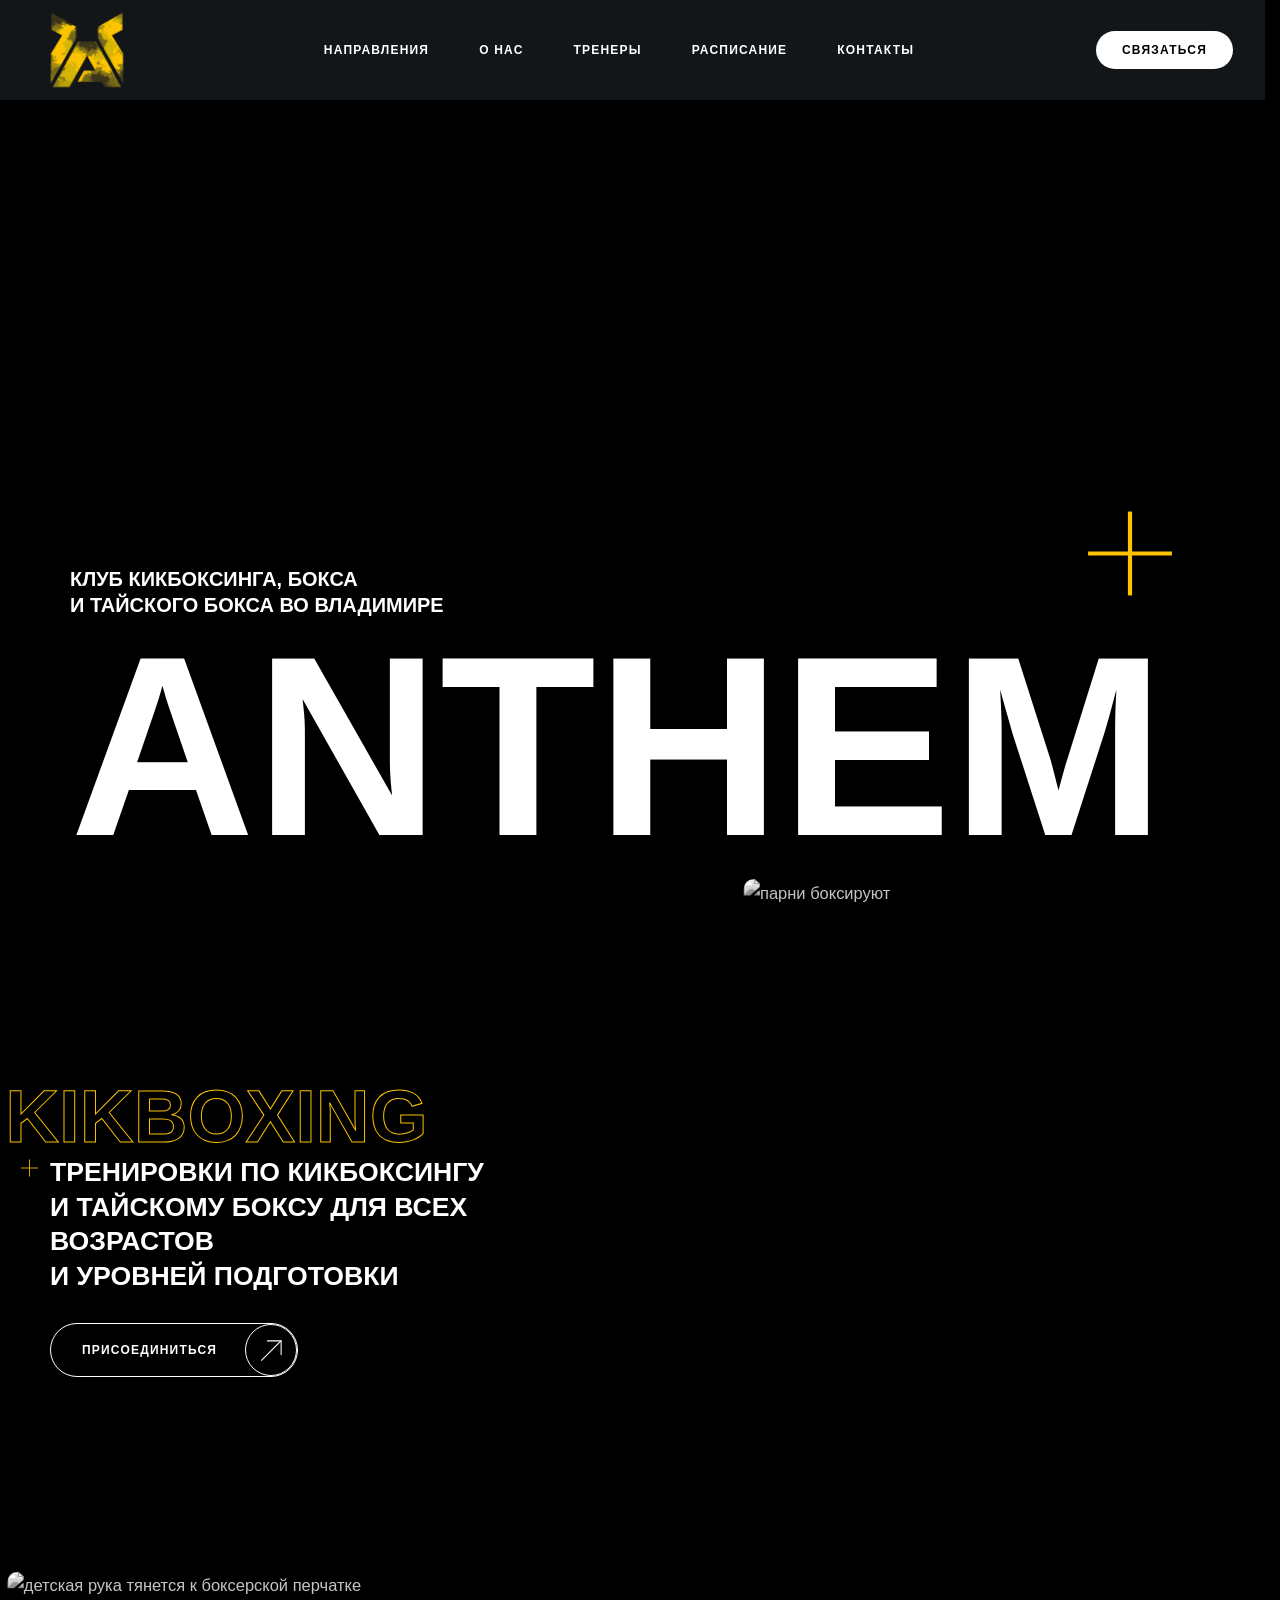
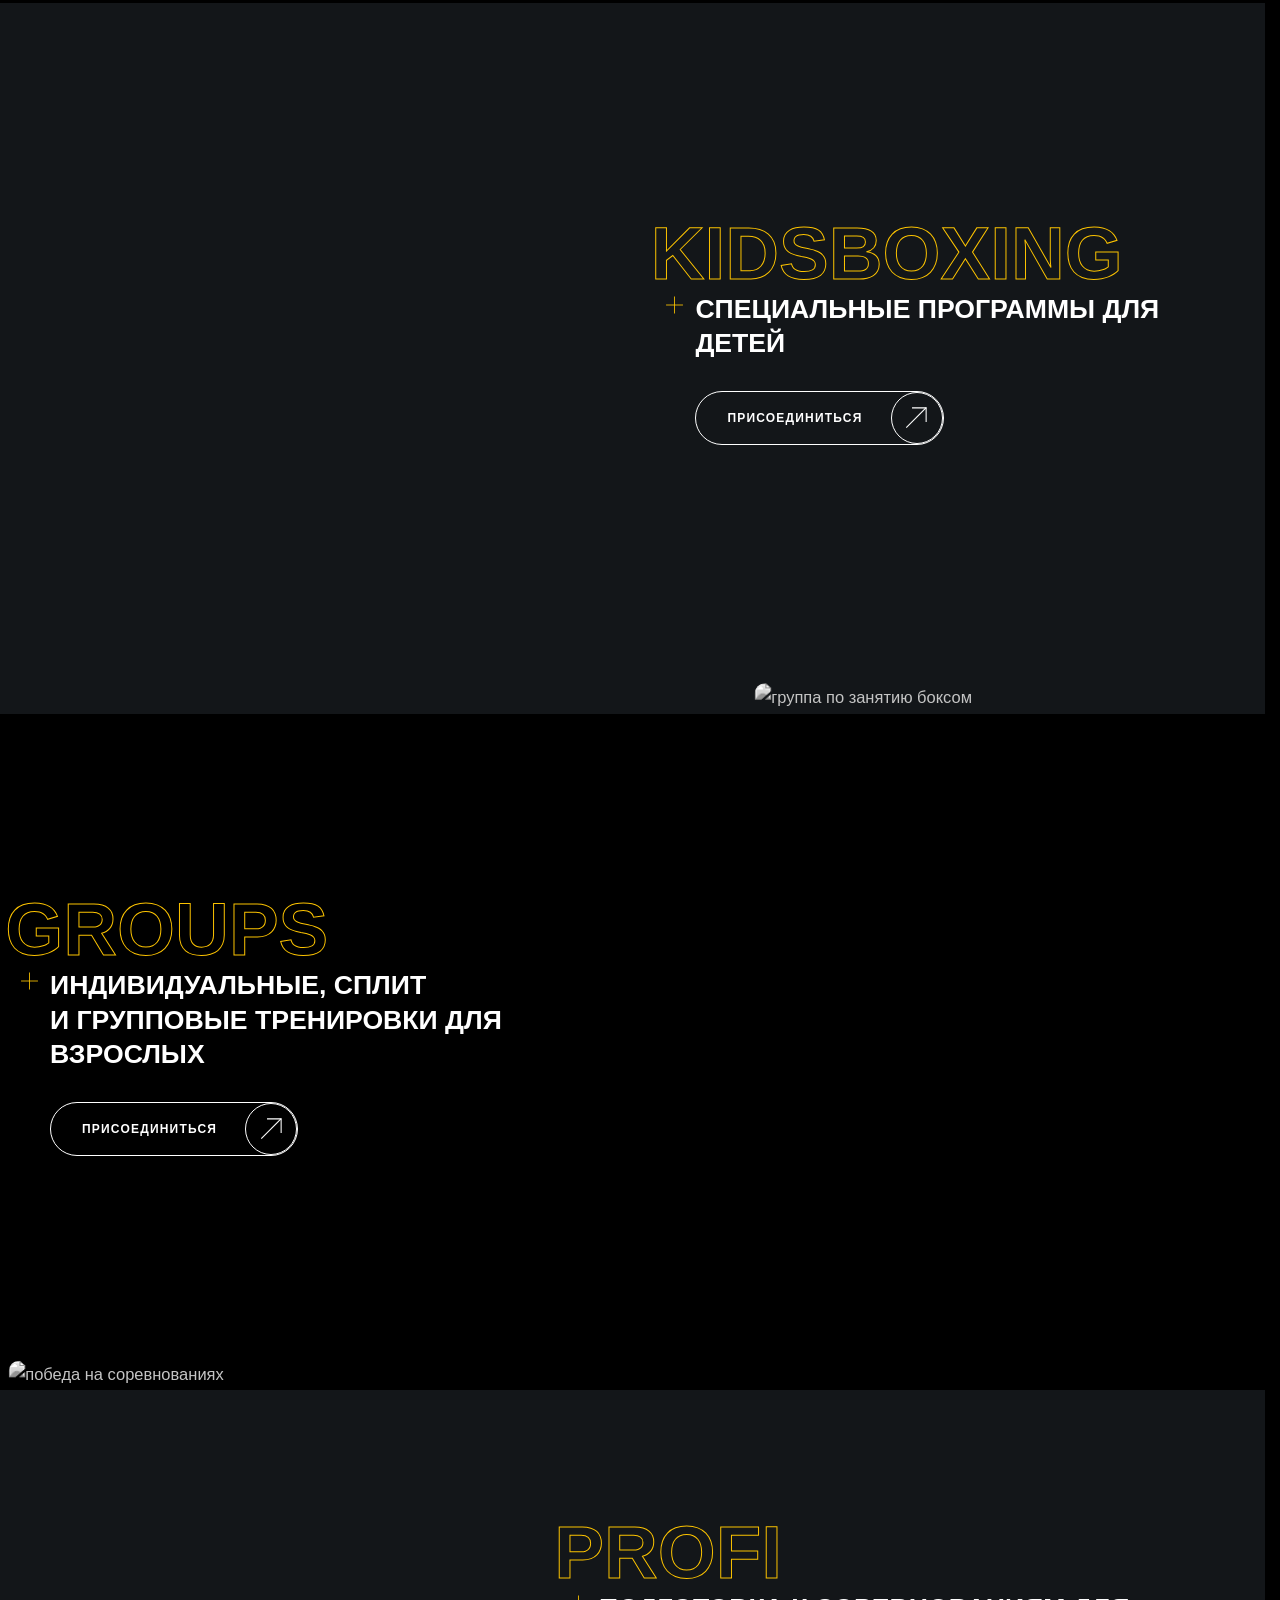
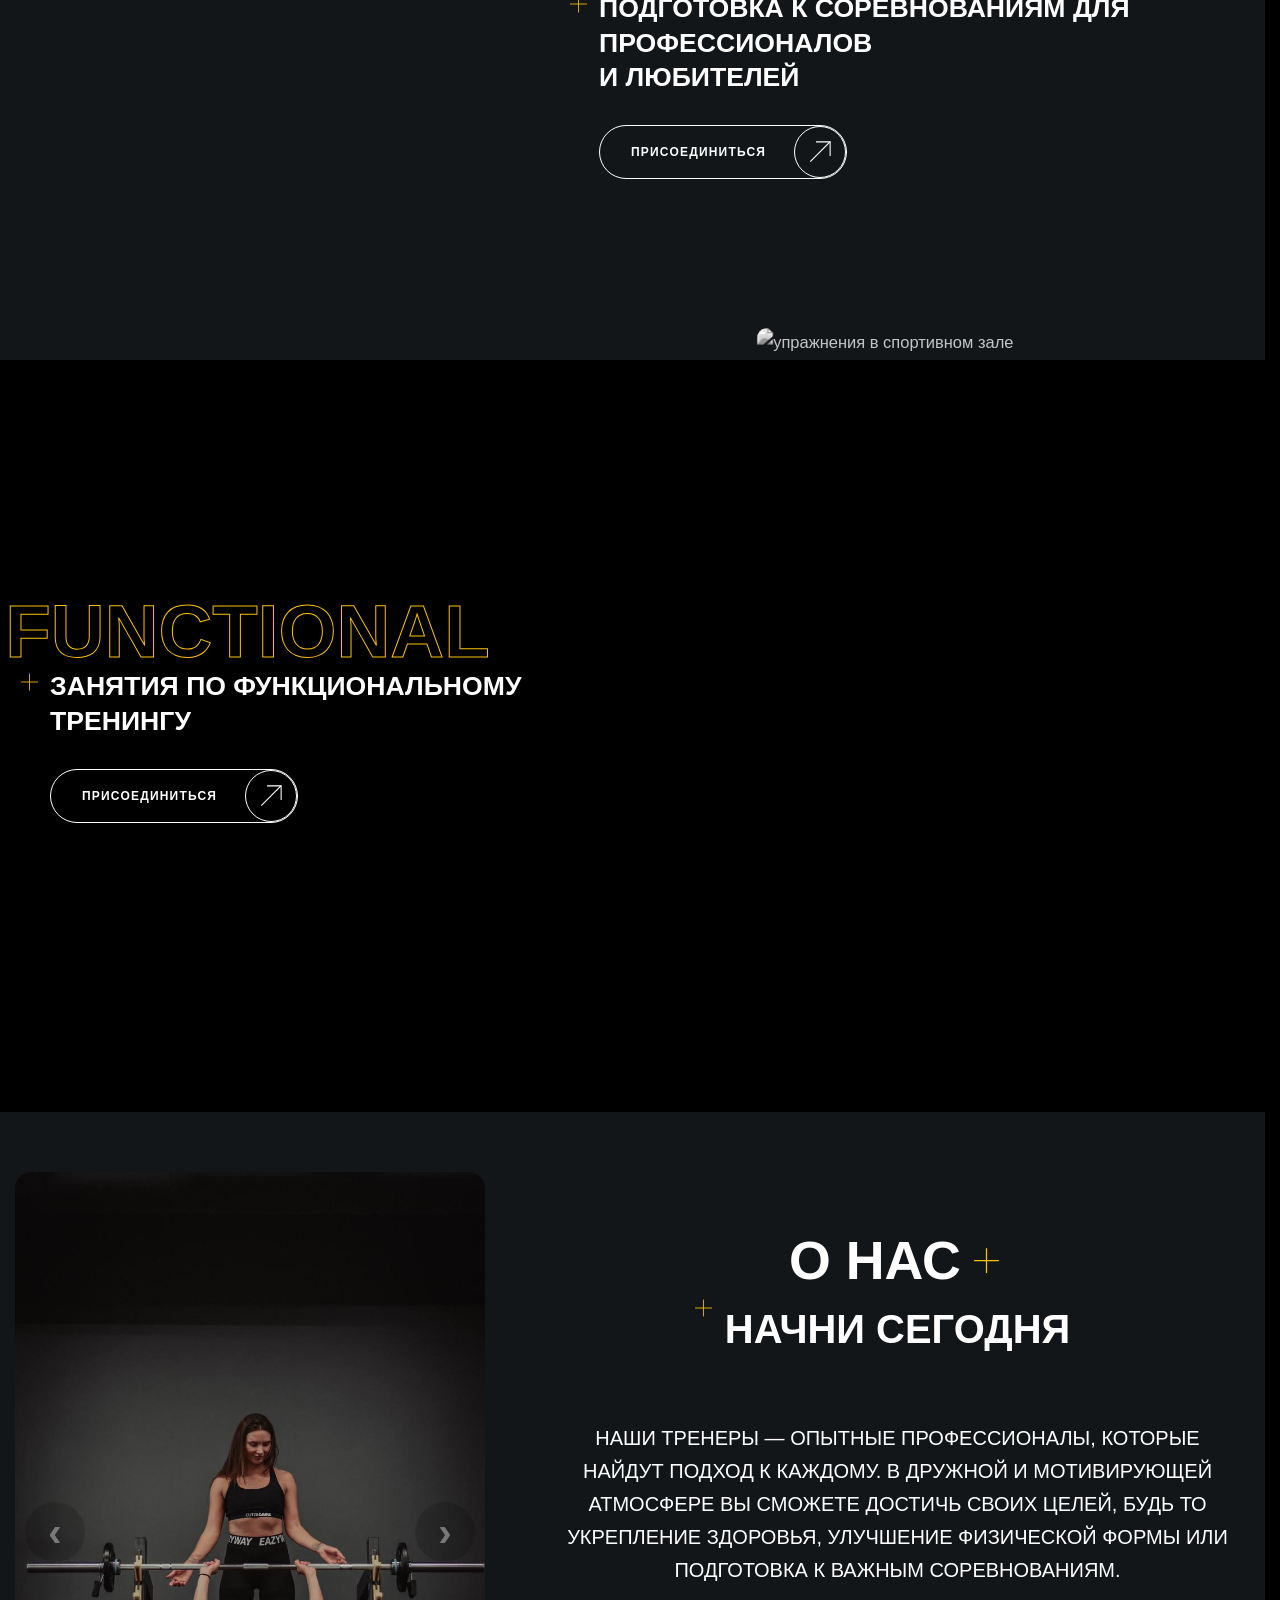
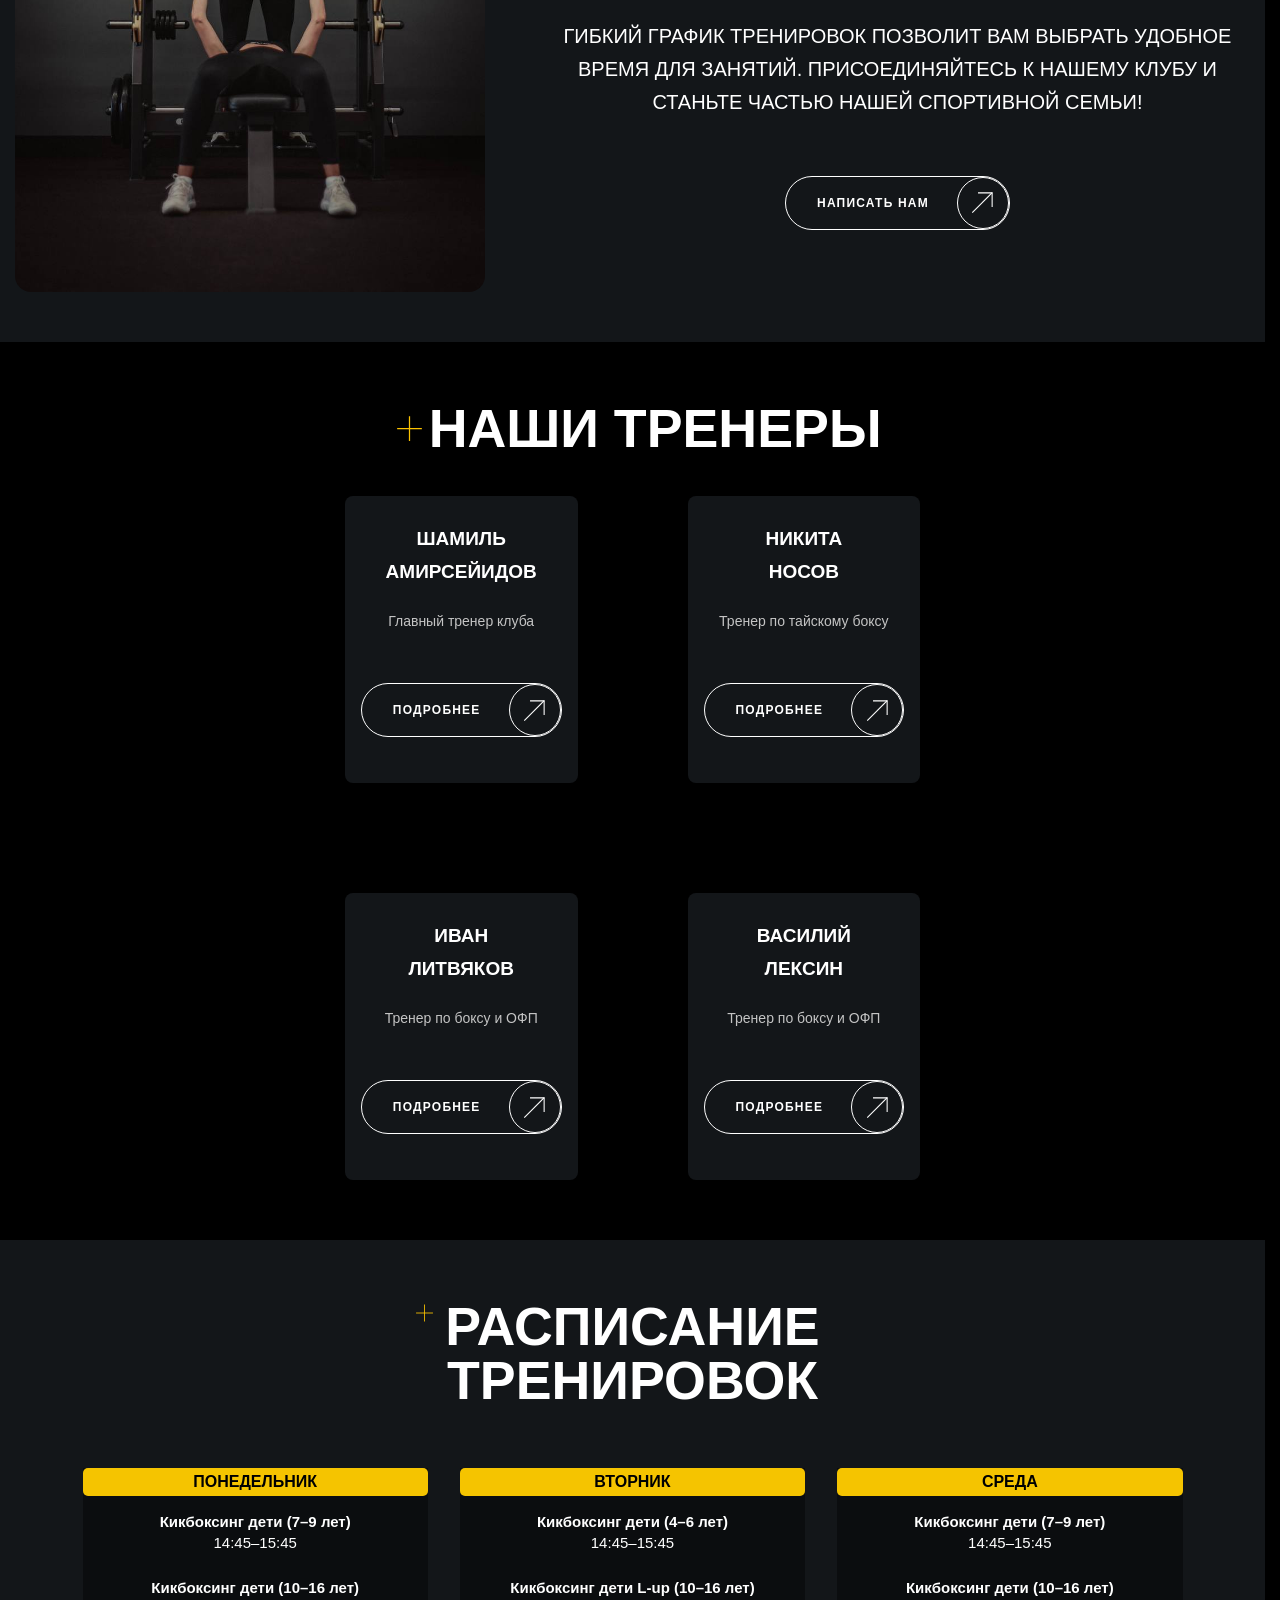
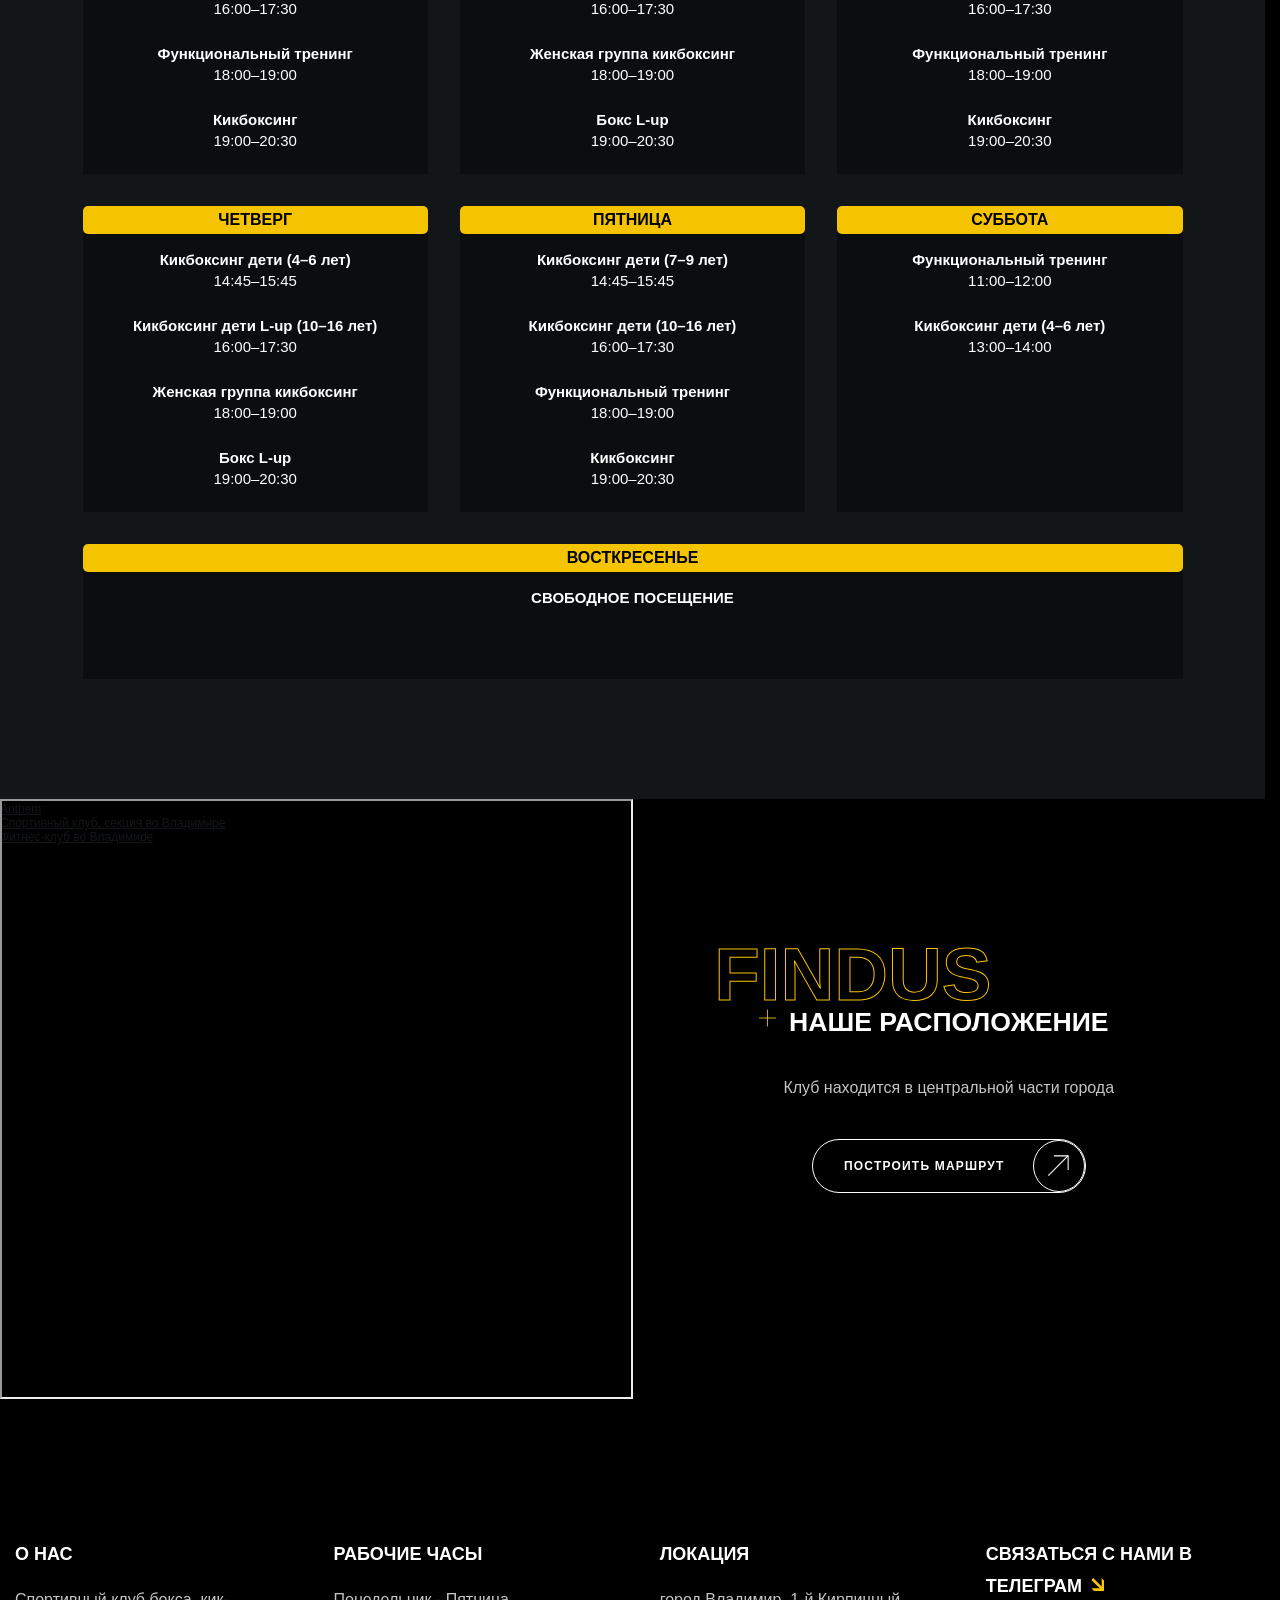
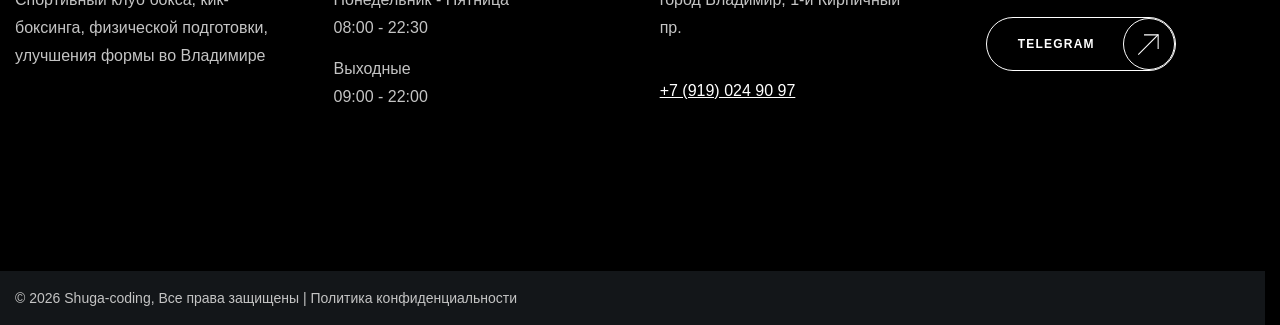
==== index.html @ 98f20e94 "favicon.ico" ====
<!DOCTYPE html>
<html lang="ru">

<head>
  <meta charset="UTF-8">
  <meta name="viewport" content="width=device-width, initial-scale=1.0">
  <title>Anthem-Gym</title>
  <link rel="stylesheet" href="./styles.css">
  

  <link rel="icon" href="./images/favicon/favicon.ico" type="image/x-icon">
  <link rel="apple-touch-icon" type="image/icon" sizes="180x180" href="./images/favicon/apple-touch-icon.png">
  <link rel="icon" type="image/png" sizes="32x32" href="./images/favicon/favicon-32x32.png">
  <link rel="icon" type="image/png" sizes="16x16" href="./images/favicon/favicon-16x16.png">
  <link rel="manifest" href="./images/favicon/site.webmanifest">
  <meta name="description" content="Anthem - клуб кикбоксинга и бокса для детей и взрослых во Владимире. Функциональные тренировки. Профессиональные тренеры, индивидуальный подход.">
  <meta name="keywords" content="бокс, кикбоксинг, тайский бокс, тренировки, Владимир, спорт, единоборства">
  <meta property="og:title" content="Anthem Gym - Клуб единоборств бокса и кикбоксинга во Владимире">
  <meta property="og:description" content="Профессиональные тренировки по боксу и кикбоксингу для взрослых и детей">
  <meta property="og:image" content="./images/og-image.jpg">
  <meta property="og:url" content="https://anthem-gym.ru">
</head>

<body>

<!--прелоадер-->
<div id="preloader">
  <div class="preloader-inner">
    <img src="./images/logo.png" alt="ANTHEM" class="preloader-logo">
  </div>
</div>


<!-- Yandex.Metrika counter -->

<!-- Yandex.Metrika counter -->
<script type="text/javascript">
    (function(m,e,t,r,i,k,a){
        m[i]=m[i]||function(){(m[i].a=m[i].a||[]).push(arguments)};
        m[i].l=1*new Date();
        for (var j = 0; j < document.scripts.length; j++) {if (document.scripts[j].src === r) { return; }}
        k=e.createElement(t),a=e.getElementsByTagName(t)[0],k.async=1,k.src=r,a.parentNode.insertBefore(k,a)
    })(window, document,'script','https://mc.yandex.ru/metrika/tag.js?id=106775723', 'ym');

    ym(106775723, 'init', {ssr:true, webvisor:true, clickmap:true, ecommerce:"dataLayer", referrer: document.referrer, url: location.href, accurateTrackBounce:true, trackLinks:true});
</script>
<noscript><div><img src="https://mc.yandex.ru/watch/106775723" style="position:absolute; left:-9999px;" alt="" /></div></noscript>
<!-- /Yandex.Metrika counter -->

<script type="text/javascript">
    (function(m,e,t,r,i,k,a){
        m[i]=m[i]||function(){(m[i].a=m[i].a||[]).push(arguments)};
        m[i].l=1*new Date();
        for (var j = 0; j < document.scripts.length; j++) {if (document.scripts[j].src === r) { return; }}
        k=e.createElement(t),a=e.getElementsByTagName(t)[0],k.async=1,k.src=r,a.parentNode.insertBefore(k,a)
    })(window, document,'script','https://mc.yandex.ru/metrika/tag.js?id=106714824', 'ym');

    ym(106714824, 'init', {ssr:true, webvisor:true, clickmap:true, ecommerce:"dataLayer", referrer: document.referrer, url: location.href, accurateTrackBounce:true, trackLinks:true});
</script>
<noscript><div><img src="https://mc.yandex.ru/watch/106714824" style="position:absolute; left:-9999px;" alt="" /></div></noscript>
<!-- /Yandex.Metrika counter -->



  <header class="header">
    <a class="header-logo" href="https://anthem-gym.ru">
      <img class="header-logo-image" src="./images/logo.png" alt="Anthem-logo" width="110" height="100" loading="lazy"
        loading="lazy">
    </a>


     <button class="burger" id="burger" aria-label="Меню">
        <span></span>
        <span></span>
        <span></span>
    </button>


    <nav class="header-menu">
      <ul class="header-menu-list">
        <li class="header-menu-item">
          <a class="header-menu-link is-current" href="#direction">Направления</a>
        </li>
        <li class="header-menu-item">
          <a class="header-menu-link" href="#about">О нас</a>
        </li>
        <li class="header-menu-item">
          <a class="header-menu-link" href="#coaches">Тренеры</a>
        </li>
        <li class="header-menu-item">
          <a class="header-menu-link" href="#shedule">Расписание</a>
        </li>
        <li class="header-menu-item">
          <a class="header-menu-link" href="#contacts">Контакты</a>
        </li>
      </ul>

    </nav>
    <div class="header-actions">
      <a href="https://t.me/Anthem_Gym" target="_blank"><button class="header-book-button button" type="button">Связаться</button></a>

    </div>
  </header>
  

  <div class="mobile-menu " id="mobileMenu">
    <div class="mobile-menu-decor"></div>
  <nav class="mobile-nav">
    <a class="header-menu-link" href="#direction">Направления</a>
    <a class="header-menu-link" href="#about">О нас</a>
    <a class="header-menu-link" href="#coaches">Тренеры</a>
    <a class="header-menu-link" href="#shedule">Расписание</a>
    <a class="header-menu-link" href="#contacts">Контакты</a>
  </nav>
</div>

<div class="menu-overlay" id="menuOverlay"></div>


  <main class="content">
    <h1 class="visually-hidden">Anthem клуб кикбоксинга и бокса для детей и взрослых в городе Владимире</h1>
    <section class="banner">
      <video class="banner-video" autoplay muted loop playsinline preload="metadata">
        <source src="./videos/banner-video.MP4" type="video/MP4">
        <source src="./videos/banner-video-webm.webm" type="video/webm">
      </video>
      <h2 class="visually-hidden">Клуб единоборств для взрослых и детей</h2>
      <div class="banner-body">
        <div class="banner-info fade-up">
          Клуб кикбоксинга, бокса <br />
          и тайского бокса во Владимире
        </div>
        <h3 class="banner-title fade-up">ANTHEM</h3>
        <div class="mobile-button-container fade-up">
          <a href="https://t.me/Anthem_Gym" target="_blank"><button class=" cta-border mobile-button">Записаться на
              тренировку</button></a>
        </div>
      </div>
    </section>
    <section class="motivation" id="direction">
      <h2 class="visually-hidden">О нас</h2>
      <ul class="motivation-list">
        <li class="motivation-item fade-up">
          <div class="motivation-card container">
            <div class="motivation-card-body">
              <h3 class="motivation-card-title backdrop-title title-medium" data-title="KIKBOXING">
                Тренировки по кикбоксингу <br />
                и тайскому боксу для всех
                возрастов <br>
                и уровней подготовки
              </h3>
              <a href="https://t.me/Anthem_Gym" target="_blank" class="motivation-card-button button transparent fade-up">
                Присоединиться
              </a>
            </div>
            <img class="motivation-card-image" src="./images/motivation/1.webp" alt="парни боксируют" width="518"
              height="760" loading="lazy">

          </div>
        </li>
        <li class="motivation-item fade-up">
          <div class="motivation-card container">
            <div class="motivation-card-body">
              <h3 class="motivation-card-title backdrop-title title-medium" data-title="KIDSBOXING">Специальные программы для детей</h3>

              <a href="https://t.me/Anthem_Gym" target="_blank" class="motivation-card-button button transparent fade-up">
                Присоединиться
              </a>
            </div>
            <img class="motivation-card-image" src="./images/motivation/2.webp"
              alt="детская рука тянется к боксерской перчатке" width="518" height="760" loading="lazy">

          </div>
        </li>
        <li class="motivation-item fade-up">
          <div class="motivation-card container">
            <div class="motivation-card-body">
              <h3 class="motivation-card-title backdrop-title title-medium" data-title="GROUPS">
                Индивидуальные, СПЛИТ <br />и групповые тренировки для взрослых</h3>

              <a href="https://t.me/Anthem_Gym" target="_blank" class="motivation-card-button button transparent fade-up">
                Присоединиться
              </a>
            </div>
            <img class="motivation-card-image" src="./images/motivation/3.webp" alt="группа по занятию боксом"
              width="518" height="760" loading="lazy">

          </div>
        </li>
        <li class="motivation-item fade-up">
          <div class="motivation-card container">
            <div class="motivation-card-body">
              <h3 class="motivation-card-title backdrop-title title-medium" data-title="PROFI">
                Подготовка к соревнованиям для профессионалов <br>
                 и любителей</h3>

              <a href="https://t.me/Anthem_Gym" target="_blank" class="motivation-card-button button transparent fade-up">
                Присоединиться
              </a>
            </div>
            <img class="motivation-card-image" src="./images/motivation/4.webp" alt="победа на соревнованиях" width="518"
              height="760" loading="lazy">

          </div>
        </li>
        <li class="motivation-item fade-up">
          <div class="motivation-card container">
            <div class="motivation-card-body">
              <h3 class="motivation-card-title backdrop-title title-medium" data-title="FUNCTIONAL">
                Занятия по функциональному тренингу</h3>

              <a href="https://t.me/Anthem_Gym" target="_blank" class="motivation-card-button button transparent fade-up">
                Присоединиться
              </a>
            </div>
            <img class="motivation-card-image1 motivation-card-image" src="./images/motivation/5.webp" alt="упражнения в спортивном зале"
              width="518" height="760" loading="lazy">

          </div>
        </li>

      </ul>
    </section>



    <section class="join-us fade-up" id="about">
  <div class="about-layout container">
     <div class="about-slider">
    <div class="motivation-slider container-wide fade-up">

       <!-- Стрелки внутри слайдера -->
    <button class="slider-prev" aria-label="Предыдущий слайд">‹</button>
    <button class="slider-next" aria-label="Следующий слайд">›</button>

        <img src="./images/family/1.jpg" alt="training people" class="slide active" width="414" height="479">
        <img src="./images/family/4.jpg" alt="training people" class="slide" width="744" height="479">
        <img src="./images/family/3.jpg" alt="training people" class="slide" width="396" height="479">
        <img src="./images/family/5-1.jpg" alt="training people" class="slide" width="414" height="479">
        <img src="./images/family/6.jpg" alt="training people" class="slide" width="414" height="479">
        <img src="./images/family/8.jpg" alt="training people" class="slide" width="414" height="479">
        <img src="./images/family/9.jpg" alt="training people" class="slide" width="414" height="479">
        <img src="./images/family/10.jpg" alt="training people" class="slide" width="414" height="479">
        <img src="./images/family/11.jpg" alt="training people" class="slide" width="414" height="479">

      </div>
  </div>
    <div class="about-content">
      <div class="join-us-form-header">
      <h2 class="join-us-title fade-up">О НАС</h2>
      <h3 class="join-us-form-title backdrop-title centered title-big fade-up">
              Начни сегодня
       </h3>
      <div class="join-us-form-subtitle section-description container fade-up">
              Наши тренеры — опытные профессионалы, которые найдут подход к каждому. В дружной и мотивирующей атмосфере
              вы сможете достичь своих целей, будь то укрепление здоровья, улучшение физической формы или подготовка к
              важным соревнованиям. <br />
              <br>Гибкий график тренировок позволит вам выбрать удобное время для занятий.
              Присоединяйтесь к нашему клубу и станьте частью нашей спортивной семьи!
      </div>
      <a href="https://t.me/Anthem_Gym" target="_blank"><button class="join-us-form-button button transparent fade-up" type="submit">Написать нам</button></a>
      </div>
  </div>

 
</div>

</section>



<section id="coaches" class="coaches-section fade-up">
 <div class="coaches-container container">
    <h2 class="coaches-section-title visible fade-up">Наши тренеры</h2>

    <div class="coaches-slider fade-up">
      
      <div class="coaches-track">

        <div class="coach-card">
          <div class="coach-photo">
            <img src="./images/trainers/trainer1.webp" alt="">
          </div>
          <h3 class="coach-name">Шамиль <br> Амирсейидов</h3>
          <p class="coach-role">Главный тренер клуба</p>
          <button class="coaches-button button transparent"
           data-achievements="Мастер спорта по кикбоксингу (К1) |
           Главный тренер, вдохновитель и мотиватор клуба"
           data-telegram="https://t.me/Anthem_Gym"
          >Подробнее</button>
        </div>

        <div class="coach-card">
          <div class="coach-photo">
            <img src="./images/trainers/trainer4.webp" alt="">
          </div>
          <h3 class="coach-name">Никита <br> Носов</h3>
          <p class="coach-role">Тренер по тайскому боксу</p>
          <button class="coaches-button button transparent"
          data-text="Никита Носов"
          data-achievements="Тренерский стаж с 2021 года |
                            КМС по тайскому боксу |
                            Специальность: учитель физической культуры и тренер |
                            Трехкратный чемпион Владимирской области |
                            Двухкратный победитель первенства Нижегородской области |
                            Призер первенства ЦФО |
                            Призер первенства России по тайскому боксу"
          data-telegram="https://t.me/Anthem_Gym">Подробнее</button>
        </div>

        <div class="coach-card">
          <div class="coach-photo">
            <img src="./images/trainers/trainer2.webp" alt="">
          </div>
          <h3 class="coach-name">Иван <br> Литвяков</h3>
          <p class="coach-role">Тренер по боксу и ОФП</p>
          <button class="coaches-button button transparent"
          data-achievements=
                    "Тренерский стаж с 2023 года | 
                    Получил диплом в области специалиста физической культуры и спорта |
                    Участие мероприятий HEADSHOT FC,КУЛАК,Hardcore FC"
          data-telegram="https://t.me/Anthem_Gym">Подробнее</button>
        </div>

        <div class="coach-card">
          <div class="coach-photo">
            <img src="./images/trainers/trainer3.webp" alt="">
          </div>
          <h3 class="coach-name">Василий <br>Лексин</h3>
          <p class="coach-role">Тренер по боксу и ОФП</p>
          <button class="coaches-button button transparent"
          data-achievements="Тренерский стаж с 2021 |
                            Кмс по боксу |
                            Специальность: тренер преподователь ,курсы в области бокса |
                            Многократный победитель Владимирской области |
                            Победитель и призер ЦФО, Динамо, Локомотив,Профсоюзы |
                            Участник первенства России 2015,2016 |
                            Боец лиги хэдшот"
          data-telegram="https://t.me/Anthem_Gym">Подробнее</button>
        </div>

      </div>
    </div>
  </div>
</section>
<section id="shedule" class="schedule">
  <h2 class="shedule-title backdrop-title title-big">Расписание <br>тренировок</h2>
<div class="schedule__grid">
  <div class="schedule__item fade-up">
    <div class="schedule__day">ПОНЕДЕЛЬНИК</div>
    <div class="schedule__events">
      <p><strong>Кикбоксинг дети (7–9 лет)</strong><br><time datetime="14:45–15:45">14:45–15:45</time></p>
      <p><strong>Кикбоксинг дети (10–16 лет)</strong><br><time datetime="16:00–17:30">16:00–17:30</time></p>
      <p><strong>Функциональный тренинг </strong><br> <time datetime="18:00–19:00"> 18:00–19:00</time></p>
      <p><strong>Кикбоксинг </strong><br><time datetime="19:00-20:30">19:00–20:30</time></p>
    </div>
  </div>

  <div class="schedule__item fade-up">
    <div class="schedule__day">ВТОРНИК</div>
    <div class="schedule__events">
<p><strong>Кикбоксинг дети (4–6 лет)</strong><br><time datetime="14:45–15:45">14:45–15:45</time></p>
      <p><strong>Кикбоксинг дети L-up (10–16 лет)</strong><br><time datetime="16:00–17:30">16:00–17:30</time></p>
      <p><strong>Женская группа кикбоксинг </strong><br> <time datetime="18:00–19:00"> 18:00–19:00</time></p>
      <p><strong>Бокс L-up</strong><br><time datetime="19:00-20:30">19:00–20:30</time></p>
    </div>
  </div>

  <div class="schedule__item fade-up">
    <div class="schedule__day">СРЕДА</div>
    <div class="schedule__events">
    <p><strong>Кикбоксинг дети (7–9 лет)</strong><br><time datetime="14:45–15:45">14:45–15:45</time></p>
      <p><strong>Кикбоксинг дети (10–16 лет)</strong><br><time datetime="16:00–17:30">16:00–17:30</time></p>
      <p><strong>Функциональный тренинг </strong><br><time datetime="18:00–19:00"> 18:00–19:00</time></p>
      <p><strong>Кикбоксинг </strong><br><time datetime="19:00-20:30">19:00–20:30</time></p>
    </div>
  </div>

  <div class="schedule__item fade-up">
    <div class="schedule__day">ЧЕТВЕРГ</div>
    <div class="schedule__events">
      <p><strong>Кикбоксинг дети (4–6 лет)</strong><br><time datetime="14:45–15:45">14:45–15:45</time></p>
      <p><strong>Кикбоксинг дети L-up (10–16 лет)</strong><br><time datetime="16:00–17:30">16:00–17:30</time></p>
      <p><strong>Женская группа кикбоксинг </strong><br> <time datetime="18:00–19:00"> 18:00–19:00</time></p>
      <p><strong>Бокс L-up</strong><br><time datetime="19:00-20:30">19:00–20:30</time></p>
    </div>
  </div>

  <div class="schedule__item fade-up">
    <div class="schedule__day">ПЯТНИЦА</div>
    <div class="schedule__events">
      <p><strong>Кикбоксинг дети (7–9 лет)</strong><br><time datetime="14:45–15:45">14:45–15:45</time></p>
      <p><strong>Кикбоксинг дети (10–16 лет)</strong><br><time datetime="16:00–17:30">16:00–17:30</time></p>
      <p><strong>Функциональный тренинг </strong><br> <time datetime="18:00–19:00"> 18:00–19:00</time></p>
      <p><strong>Кикбоксинг </strong><br><time datetime="19:00-20:30">19:00–20:30</time></p>
    </div>
  </div>

  <div class="schedule__item fade-up">
    <div class="schedule__day">СУББОТА</div>
    <div class="schedule__events">
      <p><strong>Функциональный тренинг </strong><br> <time datetime="11:00–12:00">11:00–12:00</p></time>
      <p><strong>Кикбоксинг дети (4–6 лет)</strong><br><time datetime="13:00-14:00">13:00–14:00</p></time>
    </div>
  </div>

  <div class="schedule__item fade-up schedule__item--sunday">
    <div class="schedule__day">ВОСТКРЕСЕНЬЕ</div>
    <div class="schedule__events">
      <p><strong>СВОБОДНОЕ ПОСЕЩЕНИЕ</strong></p>
    </div>
  </div>

  <!-- остальные дни -->
</div>

</section>

    <section class="location container-wide fade-up" id="contacts">
      <div loading="lazy" class="location-map" style="position:relative;overflow:hidden;"><a
          href="https://yandex.ru/maps/org/anthem/101343757281/?utm_medium=mapframe&utm_source=maps"
          style="color:#131619;font-size:12px;position:absolute;top:0px;">Anthem</a><a
          href="https://yandex.ru/maps/192/vladimir/category/sports_club/184107297/?utm_medium=mapframe&utm_source=maps"
          style="color:#131619;font-size:12px;position:absolute;top:14px;">Спортивный клуб, секция во Владимире</a><a
          href="https://yandex.ru/maps/192/vladimir/category/fitness_club/184107363/?utm_medium=mapframe&utm_source=maps"
          style="color:#131619;font-size:12px;position:absolute;top:28px;">Фитнес-клуб во Владимире</a><iframe
          src="https://yandex.ru/map-widget/v1/?ll=40.380362%2C56.139505&mode=search&oid=101343757281&ol=biz&z=17.53"
          width="960" height="600" frameborder="1" allowfullscreen="true" style="position:relative;"></iframe></div>
      <div class="location-body">
        <h2 class="location-title title-medium backdrop-title centered" data-title="Findus">
          Наше расположение
        </h2>
        <div class="location-description">
          <p>Клуб находится в центральной части города
          </p>
        </div>
        <a href="https://yandex.ru/maps/192/vladimir/?ll=40.381357%2C56.138813&mode=routes&rtext=~56.139580%2C40.380229&rtt=auto&ruri=~ymapsbm1%3A%2F%2Forg%3Foid%3D101343757281&z=16.79"
          target="_blank" class="location-button transparent button">Построить маршрут</a>
      </div>
    </section>
  </main>
  <footer class="footer fade-up">
    <div class="footer-main">
      <div class="footer-main-inner container">

        <div class="footer-body">
          <div class="footer-column fade-up">
            <h2 class="footer-column-title fade-up">О нас</h2>
            <p class="footer-about">
              Спортивный клуб бокса, кик-боксинга, физической подготовки, улучшения формы во Владимире
            </p>
          </div>
          <div class="footer-column fade-up">
            <h2 class="footer-column-title">Рабочие часы</h2>
            <div class="footer-schedule">
              Понедельник - Пятница<br />
              <time datetime="08:00/23:30">08:00 - 22:30</time>
            </div>
            <div class="footer-schedule">
              Выходные <br />
              <time datetime="09:00/22:00">09:00 - 22:00</time>
            </div>
          </div>
          <div class="footer-column fade-up">
            <h2 class="footer-column-title">Локация</h2>
            <address class="footer-address">
              город Владимир, 1-й Кирпичный пр.
            </address>
            <div class="footer-contacts fade-up">
              <ul class="footer-contacts-list">
                <li class="footer-contacts-item">
                  <a class="footer-contacts-link" href="tel:+79190249097">+7 (919) 024 90 97</a>
                </li>
              </ul>
            </div>
          </div>
          <div class="footer-column fade-up">
            <h2 class="footer-column-title has-arrow">Связаться с нами в Телеграм</h2>
            <a href="https://t.me/Anthem_Gym" target="_blank"><button
                class="button transparent fade-up">Telegram</button></a>

          </div>
        </div>
      </div>
    </div>
    <div class="footer-extra">
      <div class="footer-extra-inner container">
        <div class="footer-copyright">
          © <time datetime="2026">2026</time> Shuga-coding, Все права защищены | Политика конфиденциальности
        </div>
      </div>
    </div>
  </footer>

<div class="coach-modal" hidden>
  <div class="coach-modal__overlay2"></div>

  <div class="coach-modal__content">
    <button class="coach-modal__close">×</button>

    <h3 class="coach-modal__title backdrop-title title-big">Спортивные достижения</h3>

    <ul class="coach-modal__list">
      <!-- пункты подставляются из data-атрибута -->
    </ul>

    <a class="coach-modal__button button" target="_blank">
      Написать в Telegram
    </a>
  </div>
</div>

<script>

//===== Прелоадер =====
window.addEventListener("load", () => {
  setTimeout(() => {
    const preloader = document.getElementById("preloader");
    preloader.style.opacity = "0";
    preloader.addEventListener("transitionend", () => {
      preloader.remove();
    });
  }, 800);
});


 // ===== Анимация motivation-card ====
  const cards = document.querySelectorAll('.motivation-card');

const observerr = new IntersectionObserver(
  entries => {
    entries.forEach(entry => {
      if (entry.isIntersecting) {
        entry.target.classList.add('is-active');
      } else {
        entry.target.classList.remove('is-active');
      }
    });
  },
  {
    root: null,
    rootMargin: '-20% 0px -75% 0px',
    threshold: 0
  }
);

cards.forEach(card => observerr.observe(card));


  // ===== Анимация fade-up (появление элементов при скролле) =====
  const items = document.querySelectorAll('.fade-up');
  const observer = new IntersectionObserver(entries => {
    entries.forEach(entry => {
      if (entry.isIntersecting) {
        entry.target.classList.add('visible');
      }
    });
  }, {
    threshold: 0.15 // Элемент появляется когда 15% его видно
  });

  items.forEach(item => observer.observe(item));

//burgerButton
  const burger = document.getElementById('burger');
  const menu = document.getElementById('mobileMenu');
  const overlay = document.getElementById('menuOverlay');

  burger.addEventListener('click', () => {
    burger.classList.toggle('active');
    menu.classList.toggle('active');
    overlay.classList.toggle('active');
    document.body.style.overflow =
      menu.classList.contains('active') ? 'hidden' : '';
  });

  overlay.addEventListener('click', closeMenu);
  menu.querySelectorAll('a').forEach(link =>
    link.addEventListener('click', closeMenu)
  );

  function closeMenu() {
    burger.classList.remove('active');
    menu.classList.remove('active');
    overlay.classList.remove('active');
    document.body.style.overflow = '';
  }

/*==== SLIDER ====*/
/*==== SLIDER ====*/
document.querySelectorAll('.motivation-slider').forEach(slider => {
    const slides = slider.querySelectorAll('.slide');
    let current = 0;
    let startX = 0;
    let interval;
    
    // Находим кнопки стрелок
    const sliderContainer = slider.closest('.about-slider');
    const prevBtn = sliderContainer?.querySelector('.slider-prev');
    const nextBtn = sliderContainer?.querySelector('.slider-next');

    // Функция для показа слайда с анимацией
    function showSlide(index, direction = 'next') {
        // Убираем активный класс с текущего слайда
        slides[current].classList.remove('active');
        slides[current].classList.remove('slide-in-left');
        slides[current].classList.remove('slide-in-right');
        
        // Определяем новый индекс с бесконечной прокруткой
        let newIndex = index;
        if (newIndex < 0) {
            newIndex = slides.length - 1; // если ушли в минус, идем к последнему слайду
        } else if (newIndex >= slides.length) {
            newIndex = 0; // если превысили количество слайдов, идем к первому
        }
        
        // Применяем анимацию в зависимости от направления
        if (direction === 'prev') {
            slides[newIndex].classList.add('slide-in-left');
        } else {
            slides[newIndex].classList.add('slide-in-right');
        }
        
        // Устанавливаем новый слайд как активный
        current = newIndex;
        slides[current].classList.add('active');
    }

    // Функции для навигации
    function nextSlide() {
        showSlide(current + 1, 'next');
    }

    function prevSlide() {
        showSlide(current - 1, 'prev');
    }
    
    // ===== ОБРАБОТКА СТРЕЛОК =====
    if (prevBtn) {
      prevBtn.addEventListener('click', (e) => {
        e.stopPropagation();
        stopAutoPlay();
        prevSlide();
        startAutoPlay();
      });
    }
    
    if (nextBtn) {
      nextBtn.addEventListener('click', (e) => {
        e.stopPropagation();
        stopAutoPlay();
        nextSlide();
        startAutoPlay();
      });
    }

    // ===== AUTOPLAY =====
    function startAutoPlay() {
        // Очищаем предыдущий интервал, если он был
        if (interval) clearInterval(interval);
        interval = setInterval(nextSlide, 3000);
    }

    function stopAutoPlay() {
        clearInterval(interval);
    }

    startAutoPlay();

    // ===== SWIPE =====
    slider.addEventListener('touchstart', e => {
      stopAutoPlay();
      startX = e.touches[0].clientX;
    });

    slider.addEventListener('touchend', e => {
      const endX = e.changedTouches[0].clientX;
      const diff = startX - endX;

      if (diff > 50) {
          // Свайп влево = следующий слайд
          nextSlide();
      } else if (diff < -50) {
          // Свайп вправо = предыдущий слайд
          prevSlide();
      }

      startAutoPlay();
    });
    
    // ===== PAUSE ON HOVER ===== (опционально)
    slider.addEventListener('mouseenter', stopAutoPlay);
    slider.addEventListener('mouseleave', startAutoPlay);
    
    // Стрелки тоже можно добавить в паузу при наведении
    if (prevBtn && nextBtn) {
        prevBtn.addEventListener('mouseenter', stopAutoPlay);
        nextBtn.addEventListener('mouseenter', stopAutoPlay);
        prevBtn.addEventListener('mouseleave', startAutoPlay);
        nextBtn.addEventListener('mouseleave', startAutoPlay);
    }

    // ===== OPEN FULLSCREEN =====
    slides.forEach(slide => {
      slide.addEventListener('click', () => {
        // Используем существующую функцию openLightbox или создаем новую
        if (typeof openLightbox === 'function') {
            openLightbox(slide.src);
        } else {
            // Fallback если функция не определена
            lightboxImage.src = slide.src;
            lightbox.classList.add('active');
            document.body.style.overflow = 'hidden';
        }
      });
    });
    
    // ===== KEYBOARD NAVIGATION ===== (опционально, улучшает доступность)
    document.addEventListener('keydown', (e) => {
        // Проверяем, находится ли слайдер в фокусе или виден
        const isSliderVisible = slider.getBoundingClientRect().top < window.innerHeight && 
                               slider.getBoundingClientRect().bottom > 0;
        
        if (isSliderVisible) {
            if (e.key === 'ArrowLeft') {
                e.preventDefault();
                prevSlide();
            } else if (e.key === 'ArrowRight') {
                e.preventDefault();
                nextSlide();
            }
        }
    });
    
    // ===== CLEANUP =====
    // Функция для очистки при удалении слайдера со страницы
    function cleanup() {
        stopAutoPlay();
        if (prevBtn) {
            prevBtn.removeEventListener('click', prevSlide);
            prevBtn.removeEventListener('mouseenter', stopAutoPlay);
            prevBtn.removeEventListener('mouseleave', startAutoPlay);
        }
        if (nextBtn) {
            nextBtn.removeEventListener('click', nextSlide);
            nextBtn.removeEventListener('mouseenter', stopAutoPlay);
            nextBtn.removeEventListener('mouseleave', startAutoPlay);
        }
        slider.removeEventListener('touchstart', handleTouchStart);
        slider.removeEventListener('touchend', handleTouchEnd);
        slider.removeEventListener('mouseenter', stopAutoPlay);
        slider.removeEventListener('mouseleave', startAutoPlay);
    }
    
    // Сохраняем ссылки на обработчики для возможности очистки
    const handleTouchStart = (e) => {
        stopAutoPlay();
        startX = e.touches[0].clientX;
    };
    
    const handleTouchEnd = (e) => {
        const endX = e.changedTouches[0].clientX;
        const diff = startX - endX;

        if (diff > 50) nextSlide();
        if (diff < -50) prevSlide();

        startAutoPlay();
    };
    
    // Добавляем слушатели с сохраненными ссылками
    slider.addEventListener('touchstart', handleTouchStart);
    slider.addEventListener('touchend', handleTouchEnd);
});

// ===== LIGHTBOX ===== (оставляем существующий код, но добавляем проверку)
document.addEventListener('DOMContentLoaded', () => {
  const lightbox = document.getElementById('lightbox');
  const lightboxImage = document.getElementById('lightboxImage');
  
  // Проверяем, существует ли lightbox
  if (!lightbox || !lightboxImage) return;

  // Функция для открытия лайтбокса (если используется в слайдере)
  window.openLightbox = function(src) {
    lightboxImage.src = src;
    lightbox.classList.add('active');
    document.body.style.overflow = 'hidden';
  };

  // Закрытие лайтбокса
  lightbox.addEventListener('click', () => {
    lightbox.classList.remove('active');
    document.body.style.overflow = '';
  });
  
  // Закрытие лайтбокса по клавише Esc
  document.addEventListener('keydown', (e) => {
    if (e.key === 'Escape' && lightbox.classList.contains('active')) {
      lightbox.classList.remove('active');
      document.body.style.overflow = '';
    }
  });
});

  // ===== LIGHTBOX =====
  document.addEventListener('DOMContentLoaded', () => {

  const lightbox = document.getElementById('lightbox');
  const lightboxImage = document.getElementById('lightboxImage');

  document.querySelectorAll('.motivation-slider').forEach(slider => {
    const slides = slider.querySelectorAll('.slide');
    let current = 0;
    let startX = 0;
    let interval;

    if (!slides.length) return;

    function showSlide(index) {
      slides[current].classList.remove('active');
      current = (index + slides.length) % slides.length;
      slides[current].classList.add('active');
    }

    function next() { showSlide(current + 1); }
    function prev() { showSlide(current - 1); }

    // autoplay
    function startAuto() {
      interval = setInterval(next, 3000);
    }

    function stopAuto() {
      clearInterval(interval);
    }

    startAuto();

    // swipe
    slider.addEventListener('touchstart', e => {
      startX = e.touches[0].clientX;
      stopAuto();
    });

    slider.addEventListener('touchend', e => {
      const diff = startX - e.changedTouches[0].clientX;
      if (diff > 50) next();
      if (diff < -50) prev();
      startAuto();
    });

    // fullscreen
    slides.forEach(slide => {
      slide.addEventListener('click', () => {
        lightboxImage.src = slide.src;
        lightbox.classList.add('active');
        document.body.style.overflow = 'hidden';
      });
    });
  });

  // close lightbox
  lightbox.addEventListener('click', () => {
    lightbox.classList.remove('active');
    document.body.style.overflow = '';
  });

});


// скрипт для картоек тренеров
const slider = document.querySelector('.coaches-slider');

window.addEventListener('orientationchange', () => {
  slider.scrollLeft = slider.scrollLeft;
});


//скрипт для кнопки подробнее в тренерах

document.addEventListener('pointerdown', () => {

  const modal = document.querySelector('.coach-modal');
  const list = modal.querySelector('.coach-modal__list');
  const tgBtn = modal.querySelector('.coach-modal__button');
  const overlay = modal.querySelector('.coach-modal__overlay2');
  const closeBtn = modal.querySelector('.coach-modal__close');

  document.addEventListener('click', e => {
    const btn = e.target.closest('.coaches-button');
    if (!btn) return;

    // очищаем список
    list.innerHTML = '';

    // создаём пункты
    const achievements = btn.dataset.achievements
      .split('|')
      .map(item => item.trim());

    achievements.forEach(text => {
      const li = document.createElement('li');
      li.textContent = text;
      list.appendChild(li);
    });

    // telegram
    tgBtn.href = btn.dataset.telegram;

    modal.hidden = false;
    document.body.style.overflow = 'hidden';
  });

  function closeModal() {
    modal.hidden = true;
    document.body.style.overflow = '';
  }

  overlay.addEventListener('click', closeModal);
  closeBtn.addEventListener('click', closeModal);

});
//прогрессбар
const progressBar = document.createElement('div');
progressBar.className = 'progress-bar';
document.body.appendChild(progressBar);

window.addEventListener('scroll', () => {
  const winScroll = document.body.scrollTop || document.documentElement.scrollTop;
  const height = document.documentElement.scrollHeight - document.documentElement.clientHeight;
  const scrolled = (winScroll / height) * 100;
  progressBar.style.width = scrolled + '%';
});
</script>

<div class="lightbox" id="lightbox">
  <img id="lightboxImage" src="" alt="">
</div>



</body>

</html>
---- styles.css ----
@font-face {
    font-family: 'Manrope';
    src: url('./fonts/Manrope-Light.woff2') format('woff2');
    font-weight: 300;
    font-style: normal;
    font-display: swap;
}
@font-face {
    font-family: 'Manrope';
    src: url('./fonts/Manrope-Bold.woff2') format('woff2');
    font-weight: 700;
    font-style: normal;
    font-display: swap;
}
@font-face {
    font-family: 'Oswald';
    src: url('./fonts/Oswald-Bold.woff2') format('woff2');
    font-weight: 300;
    font-style: normal;
    font-display: swap;
}
/**
  Нормализация блочной модели
 */
*,
::before,
::after {
  box-sizing: border-box;
}

/**
  Убираем внутренние отступы слева тегам списков,
  у которых есть атрибут class
 */
:where(ul, ol):where([class]) {
  padding-left: 0;
}

/**
  Убираем внешние отступы body и двум другим тегам,
  у которых есть атрибут class
 */
body,
:where(blockquote, figure, fieldset):where([class]) {
  margin: 0;
}

/**
  Убираем внешние отступы вертикали нужным тегам,
  у которых есть атрибут class
 */
:where(
  h1,
  h2,
  h3,
  h4,
  h5,
  h6,
  p,
  ul,
  ol,
  dl
):where([class]) {
  margin-block: 0;
}

:where(dd[class]) {
  margin-left: 0;
}

:where(fieldset[class]) {
  padding: 0;
  border: none;
}

/**
  Убираем стандартный маркер маркированному списку,
  у которого есть атрибут class
 */
:where(ul[class]) {
  list-style: none;
}

:where(address[class]) {
  font-style: normal;
}

/**
  Обнуляем вертикальные внешние отступы параграфа,
  объявляем локальную переменную для внешнего отступа вниз,
  чтобы избежать взаимодействие с более сложным селектором
 */
p {
  --paragraphMarginBottom: 24px;

  margin-block: 0;
}

/**
  Внешний отступ вниз для параграфа без атрибута class,
  который расположен не последним среди своих соседних элементов
 */
p:where(:not([class]):not(:last-child)) {
  margin-bottom: var(--paragraphMarginBottom);
}


/**
  Упрощаем работу с изображениями и видео
 */
img,
video {
  display: block;
  max-width: 100%;
}

/**
  Наследуем свойства шрифт для полей ввода
 */
input,
textarea,
select,
button {
  font: inherit;
}

html {
  /**
    Пригодится в большинстве ситуаций
    (когда, например, нужно будет "прижать" футер к низу сайта)
   */
  height: 100%;
  /**
    Убираем скачок интерфейса по горизонтали
    при появлении / исчезновении скроллбара
   */
  scrollbar-gutter: stable;
  /**
    Плавный скролл
   */
  scroll-behavior: smooth;
}

body {
  /**
    Пригодится в большинстве ситуаций
    (когда, например, нужно будет "прижать" футер к низу сайта)
   */
  min-height: 100%;
  /**
    Унифицированный интерлиньяж
   */
  line-height: 1.5;
}

/**
  Нормализация высоты элемента ссылки при его инспектировании в DevTools
 */
a:where([class]):not(.footer-logo) {
  display: inline-flex;
}

/**
  Курсор-рука при наведении на элемент
 */
button,
label {
  cursor: pointer;
}

/**
  Убирает серую подсветку при тапе на мобильных устройствах (iOS/Android)
 */
a,
button {
  -webkit-tap-highlight-color: transparent;
}

/**
  Приводим к единому цвету svg-элементы
  (за исключением тех, у которых уже указан
  атрибут fill со значением 'none' или начинается с 'url')
 */
:where([fill]:not(
  [fill="none"],
  [fill^="url"]
)) {
  fill: currentColor;
}

/**
  Приводим к единому цвету svg-элементы
  (за исключением тех, у которых уже указан
  атрибут stroke со значением 'none')
 */
:where([stroke]:not(
  [stroke="none"],
  [stroke^="url"]
)) {
  stroke: currentColor;
}


/**

/**
  Приведение рамок таблиц в классический 'collapse' вид
 */
:where(table) {
  border-collapse: collapse;
  border-color: currentColor;
}

/**
  Удаляем все анимации и переходы для людей,
  которые предпочитают их не использовать
 */
@media (prefers-reduced-motion: reduce) {
  *,
  ::before,
  ::after {
    animation-duration: 0.01ms !important;
    animation-iteration-count: 1 !important;
    transition-duration: 0.01ms !important;
    scroll-behavior: auto !important;
  }
}
:root{
    --color-dark-alternate: #131619;
    --color-dark: #000000;
    --color-white: #FFFFFF;
    --color-dark-gray: #404040;
    --color-lite-gray:#C4C4C4;
    --color-yelow-anthem: #fcc300;
    
    
    --border-radius: 30px;
    --border: 1px solid var(--color-white);

    --font-family-base: 'Heebo', sans-serif;
    --font-family-accent: 'Yantramanav', sans-serif;
    
    --input-height: 54px;

    --container-width: 1300px;
    --container-padding-x: 15px;

    --transition-duration: 0.2s;
    --header-height: 90px;
}


body{
    background-color: var(--color-dark);
    font-size: 16px;
    line-height: 1.75;
    color: var(--color-lite-gray);
    font-family: var(--font-family-base);
}
a, button, input, textarea, svg * {
  transition: color var(--transition-duration);
  background-color: var(--transition-duration);
  border-color: var(--transition-duration);
}

svg *[fill]{ fill:currentColor}
svg *[stroke]{ stroke:currentColor}
svg *{
  transition-property: fill, stroke;
}

a {
  color: var(--color-white) ;
}
p{
  margin-block: 0;

}
p:not([class]):not(:last-child){
  margin-bottom: 24px;
}
a:hover{
  color: var(--color-yelow-anthem);
}

.container{
    max-width: calc(var(--container-width) + var(--container-padding-x) * 2);
    margin-inline: auto;
    padding-inline: var(--container-padding-x);
}

.container-wide{
  max-width: 1920px;
  margin-inline: auto;
}
.visually-hidden {
  position: absolute !important;
  width: 1px !important;
  height: 1px !important;
  margin: -1px !important;
  border: 0 !important;
  padding: 0 !important;
  white-space: nowrap !important;
  clip-path: inset(100%) !important;
  clip: rect(0 0 0 0) !important;
  overflow: hidden !important;
}

.title-medium{
  font-size: clamp(13px, 2.08vw, 40px);
  line-height: 1.3;
  color: var(--color-white);

}

.section-description{
  margin-top: 50px;
  font-size: 20px;
  line-height: 1.65;
  text-transform: uppercase;
  color: var(--color-white);
  text-align: center;
}

.backdrop-title{
  position: relative;
  z-index: 2;
}
.backdrop-title.centered::after {
  top: -0.9em;
  left: 20%;
  translate: -50% 0;

}
.backdrop-title::before {
  content: '';
  display: block;
  position: absolute;
  right: calc(100% + 8px);
  width: 26px;
  aspect-ratio: 1;
  background: url(./icons/yellow-plus.svg) center/contain no-repeat;

}

.backdrop-title::after{
  content: attr(data-title);
  font-family: var(--font-family-accent);
  position: absolute;
  z-index: -1;
  top: -1em;
  left: -0.6em;
  line-height: 1;
  font-size: 2.8em;
  color: transparent;
  -webkit-text-stroke: 1px var(--color-yelow-anthem);
  text-stroke: 1px var(--color-yelow-anthem);
  


}

h1,h2,h3,h4,h5,h6{
    font-weight: 700;
    text-transform: uppercase;
    color: var(--color-white);
}
.button{
  display: inline-flex;
  align-items: center;
  height: 38px;
  align-items: center;
  padding-inline: 26px;
  font-size: 12px;
  font-weight: 700;
  line-height: 2;
  letter-spacing: 1.2px;
  text-transform: uppercase;
  background-color: var(--color-white);
  border: none;
  border-radius: var(--border-radius);
  white-space: nowrap;
  text-decoration: none;

}

.button.transparent{
  position: relative;
  height: var(--input-height);
  padding-left: 31px;
  padding-right: 80px;
  color: var(--color-white);
  background-color: transparent;
  border: var(--border);
  


}

.button.transparent::after{
  content: '';
  position: absolute;
  right: 0;
  display: block;
  height: 100%;
  aspect-ratio: 1;
  background: url(./icons/arrow-top-right.svg) center/70% no-repeat;
  border: var(--border);
  border-radius: 50%;


}
.button.transparent:hover::after{ 
  content: '';
  position: absolute;
  right: 0;
  display: block;
  height: 100%;
  aspect-ratio: 1;
  background: url(./icons/black\ arrow.svg) center/70% no-repeat;
  border: 1px solid black;
  border-radius: 50%;
  transition-duration: 0.2s;

}

.button.transparent:hover{
  color: var(--color-dark);
  background-color: var(--color-yelow-anthem);
  border-color: var(--color-dark-alternate);
  transition-duration: 0.2s;
}
.input{
  height: var(--input-height);
  padding-inline: 25px;
  width: 100%;
  color: var(--color-white);
  background-color: transparent;
  border: 1px solid var(--color-lite-gray);
  border-radius: var(--border-radius);
}

/* Chrome, Safari, Edge, Opera */
input::-webkit-outer-spin-button,
input::-webkit-inner-spin-button {
  -webkit-appearance: none;
  margin: 0;
}

/* Firefox */
input[type=number] {
  -moz-appearance: textfield;
}
.input::placeholder,
select.input:invalid{
  color: var(--color-lite-gray);
}

.input:hover{
 border-color: var(--color-white);
}
.input:focus{
  color: var(--color-dark);
  background-color: var(--color-lite-gray);
  outline: none;
}
.button:hover{
  background-color: var(--color-yelow-anthem);
  transition-duration: 0.2s;
}

 #preloader {
    display: none;
  }

.header{
  display: flex;
  justify-content: space-between;
  align-items: center;
  column-gap: 20px;
  padding-inline: 32px;
  min-height: var(--header-height);
  background-color: var(--color-dark-alternate);
  
}
.header-logo{
  flex-shrink: 0;
}
.header-menu-list{
  display: flex;
  flex-wrap: wrap;
  column-gap: 50px;
}
.header-menu-link {
  display: inline-flex;
  align-items: center;
  column-gap: 7px;
  height: var(--header-height);
  text-decoration: none;
  text-transform: uppercase;
  font-weight: 700;
  font-size: 12px;
  letter-spacing: 1.2px;
}

.header-actions{
  display: flex;
  column-gap: 40px;

}

.header-burger-button-line{
  width: 7px;
  height: 1px;
  background-color: currentColor;
  box-shadow: 16px 0 0 currentColor;
  
}
.banner{
  display: flex;
  flex-direction: column;
  justify-content: end;
  min-height: calc(100vh - var(--header-height));
  padding: 36px 70px;
  color: var(--color-white);
  position: relative;
}

.banner-body{
  text-transform: uppercase;
}
.banner-video{
  position: absolute;
  inset: 0;
  width: 100%;
  height: 100%;
  object-fit: cover;
}

.banner-info{
  display: flex;
  align-items: end;
  justify-content: space-between;
  font-size: clamp(12px, 1.56vw, 30px);
  line-height: 1.27;
  font-weight: 700;
  position: relative;
  z-index: 1;
}
.banner-info::after{
  content: '';
  width: clamp(60px, 10.1vw, 194px);
  aspect-ratio: 1;
  background: url(./icons/yellow-plus.svg) center/contain no-repeat;
  margin-left: 30px;
  position: relative;
  z-index: 1;
}

.banner-title{
  line-height: 1;
  font-size: min(20vw, 360px);
  position: relative;
  z-index: 1;
 

}
.banner-pagination-list{
display: flex;
justify-content: center;
column-gap: 14px;

}

.banner-pagination-items{
  display: flex;
}

.banner-pagination-button{
  display: flex;
  justify-content: center;
  align-items: center;
  padding: 7;
  background-color: transparent;
  border: none;
}
.banner-pagination-button.is-current::after{
  background-color: var(--color-white);
}
.banner-pagination-button::after{
  content: '';
  width: 10px;
  aspect-ratio: 1;
  border: var(--border);
  border-radius: 50%;
  
}

.banner-pagination-button:not(.is-current):hover::after{
  border-color: var(--color-lite-gray);
  transition: var(--transition-duration);

}
.motivation-item:nth-child(even) {
  background-color: var(--color-dark-alternate);
  z-index: -1;
}

.motivation-item:nth-child(even) .motivation-card{
  flex-direction: row-reverse;
  z-index: -2;
  
}

.motivation-card {
  display: flex;
  justify-content: start;
  align-items: center;
  column-gap: clamp(30px, 10.42vw, 200px);
  position: relative;
  z-index: 1;
}

.motivation-card-image {
  margin-block: -20px;
  height: auto;
  border-radius: 10px;
  filter: grayscale(100%);
  transition: filter 1s ease;

  transform: scale(1.03);

  z-index: 10;
}
.motivation-card.is-active .motivation-card-image {
  filter: grayscale(0%);
}



.motivation-card-image1{
padding-bottom: 80px;
height: auto;
}
.motivation-card-body{
  padding-left: 35px;
  
}
.motivation-card-button{
  margin-top: 10px;
}
.motivation-card-title:not(:last-child){
  margin-bottom: 14px;
  margin-block: 20px;

}

.motivation-card-description{
  max-width: 400px;
  
}

.motivation-card-description:not(:last-child){
  margin-bottom: 37px;
}

.training-types{
  position: relative;
  max-width: 1920px;
  margin-inline: auto;
  padding-top: 70px;
  padding-bottom: 120px;
  background-color: var(--color-dark);

}
.training-types-list{
  display: grid;
  grid-template-columns: repeat(6, 1fr);
  gap: 60px;
}

.training-types-item{
  --trainingTypesItemBgIconSize: 80px;

  display: flex;
  flex-direction: column;
  align-items: center;
  padding-top: var(--trainingTypesItemBgIconSize);
  row-gap: 32px;
  background: url(./icons/arrow-left-bottom.svg) 100% 0/var(--trainingTypesItemBgIconSize) no-repeat;
}
.training-types-image{
  max-height: 140px;
}

.training-types-item-title{
  font-size: 16px;
}
.join-us{
  background-color: var(--color-dark-alternate);

  
}

.about-layout{
  display: grid;
  grid-template-columns: 0.8fr 1.2fr;
  gap: 60px;
  align-items: center;
  padding-block: 60px;

  padding-bottom: 50px;
  background-color: var(--color-dark-alternate);
}
.join-us-title{
  position: relative;
  font-size: clamp(40px, 4.2vw, 90px);
  line-height: 1;
  text-align: center;
}
.join-us-title::after{
content: '';
height: 0.7em;
aspect-ratio: 1;
display: inline-block;
background: url(./icons/yellow-plus.svg) center/contain no-repeat;
scale: 1 -1;
margin-left: 0.14em;
}

.join-us-form-header{
  display: flex;
  flex-direction: column;
  align-items: center;
  row-gap: 7px;
}
.join-us-form-header:not(:last-child){
  margin-bottom: 52px;
}
.title-big {
  font-size: clamp(24px, 3.12vw, 60px);
}

.join-us-form-button{
  margin-top: 50px;

}

.join-us-form-body{
  display: flex;
  justify-content: center;
  align-items: center;
  column-gap: 20px;
}
.join-us-form-input{
  max-width: 400px;
}
.location{
display: grid;
grid-template-columns: repeat(2, 1fr);
}
.location-body{
  display: flex;
  flex-direction: column;
  justify-content: center;
  align-items: center;
  padding: 80px 15px;
  text-align: center;
  background-color: var(--color-dark);

}

.location-map{
  display: flex;
  
  height: auto;
}

.location-description{
  max-width: 490px;
}
.location-title:not(:last-child){
  margin-bottom: 14px;
}
.location-description:not(:last-child){
  margin-bottom: 37px;
  margin-top: 20px;
}

.family{
  background-color: var(--color-dark-alternate);
}
.family-header{
  display: flex;
  flex-direction: column;
  align-items: center;
  row-gap: 7px;
  padding-top: 132px;
  padding-bottom: 62px;
  text-align: center;
}
.family-description{
  font-size: 20px;
  text-transform: uppercase;
}
.family-body{
  display: flex;
  padding-top: 30px;
  margin-top: 30px;
  justify-content: center;
  column-gap: 26px;
  scroll-snap-type: x mandatory;
  overflow-x: scroll ;

}
.slide{
  scroll-snap-align: start;
}

.coaches-list{
  display: grid;
  grid-template-columns: repeat(4, 1fr);
  gap: 30px;
}

.footer-main{
  padding-top: 140px;
  padding-bottom: 160px;
}
.footer{
  --footer-logoWidhts: 20.77%;
}

.footer-header,
.footer-body{
  display: grid;
  column-gap: 62px;
}
.footer-description{
  text-align: left;
}
.footer-header{
  grid-template-columns: var(--footer-logoWidhts) auto;
}


.footer-header:not(:last-child){
  margin-bottom: 60px;
}
.footer-body{
grid-template-columns:  var(--footer-logoWidhts) repeat(3, 1fr);

}
.footer-logo-image{
  height: auto;
 
}

.footer-extra{
  padding-block: 15px;
  background-color: var(--color-dark-alternate);
}
.footer-column-title{
  font-size: clamp(18px, 1.15vw, 22px);

}
.footer-column-title:not(:last-child){
  margin-bottom: 15px;
}
.footer-schedule:not(:last-child){
  margin-bottom: 13px;
}

.footer-address{
  font-style: normal;
}
.footer-column-title.has-arrow::after{
  content: '';
  height: 0.74em;
  aspect-ratio: 1;
  display: inline-block;
  background: url(./icons/yellow\ bold\ arrow\ donn\ right.svg) center/contain no-repeat;
  scale: -1 1;
  margin-left: 0.5em;

}

.footer-address:not(:last-child){
  margin-bottom: 35px;

}

.footer-subscribe{
  position: relative;
}
.footer-subscribe:not(:last-child){
  margin-bottom: 50px;
}

.footer-subscribe-button{
  position: absolute;
  top: 0;
  right: 0;
  height: 100%;
  aspect-ratio: 1;
  background: url(./icons/arrow-top-right.svg) center/70% no-repeat;
  border: var(--border);
  border-radius: 50%;
}

.footer-subscribe-button:hover{
  background-color: var(--color-lite-gray);
}
.footer-subscribe-input{
  padding-right: 70px;
}

.footer-soc1als-list{
  display: flex;
  column-gap: 18px;
  margin-top: 20px;
}
.footer-soc1als-link{
  display: flex;
  width: 23px;
  
}

.footer-copyright{
  font-size: 14px;
}

.fade-up {
  opacity: 0;
  transform: translateY(30px);
  transition: opacity .8s ease, transform .8s ease;
}

.fade-up.visible {
  opacity: 1;
  transform: translateY(0);
}
.mobile-button-container{
  display: none;
}
.cta-border {
  position: relative;
  overflow: hidden;
  border: 1px solid rgba(255,255,255,.5);
  z-index: 0;
}

.cta-border::after {
  content: '';
  position: absolute;
  inset: -2px;
  border-radius: inherit;
  background: linear-gradient(
    120deg,
    transparent 40%,
    rgba(255,255,255,.9),
    transparent 60%
  );
  animation: cta-border-light 3s linear infinite;
  pointer-events: none;
  z-index: 1;
}

@keyframes cta-border-light {
  from {
    transform: translateX(-100%);
  }
  to {
    transform: translateX(100%);
  }
}


/* ===== BURGER BUTTON ===== */
.burger {
  width: 22px;
  aspect-ratio: 1;
  background: none;
  border: none;
  position: fixed;  
  top: 31px;           
  right: 20px;          
  cursor: pointer;
  z-index: 2000;       
  display: none;
}

.burger span {
  position: absolute;
  left: 0;
  width: 100%;
  height: 2px;
  background: #fff;
  transition: .4s;
  z-index: 2000;
}

.burger span:nth-child(1) { top: 0; }
.burger span:nth-child(2) { top: 50%; transform: translateY(-50%); }
.burger span:nth-child(3) { bottom: 0; }

  /* ===== MOBILE MENU ===== */
.mobile-menu {
  position: fixed;
  inset: 0;
  background: rgba(0,0,0,.6);
  backdrop-filter: blur(3px);
  display: flex;
  justify-content: center;
  align-items: center;
  transform: translateX(100%);
  transition: .4s ease;
  z-index: 1000;
}

.mobile-menu.active {
  transform: translateX(0);
}

.mobile-nav {
  display: flex;
  flex-direction: column;
  gap: 24px;
  text-align: center;
}

.mobile-nav a {
  font-size: 22px;
  font-weight: 700;
  color: #fff;
  text-transform: uppercase;
}

/* ===== OVERLAY ===== */
.menu-overlay {
  position: fixed;
  inset: 0;
  background: rgba(0,0,0,.6);
  opacity: 0;
  pointer-events: none;
  transition: .3s;
  z-index: 900;
}

.menu-overlay.active {
  opacity: 1;
  pointer-events: auto;
}

/* ===== BURGER ACTIVE ===== */
.burger.active span:nth-child(1) {
  top: 50%;
  transform: rotate(45deg);
}

.burger.active span:nth-child(2) {
  opacity: 0;
}

.burger.active span:nth-child(3) {
  top: 50%;
  transform: rotate(-45deg);
}
/*===== BURGER ANIMATION+DECOR ===*/
.mobile-nav a {
  opacity: 0;
  transform: translateY(10px);
  transition: .7s ease;
}

.mobile-menu.active .mobile-nav a {
  opacity: 1;
  transform: translateY(0);
}

.mobile-menu.active .mobile-nav a:nth-child(1) { transition-delay: .2s; }
.mobile-menu.active .mobile-nav a:nth-child(2) { transition-delay: .3s; }
.mobile-menu.active .mobile-nav a:nth-child(3) { transition-delay: .4s; }
.mobile-menu.active .mobile-nav a:nth-child(4) { transition-delay: .5s; }
.mobile-menu.active .mobile-nav a:nth-child(5) { transition-delay: .6s; }

/*=== SLIDER ===*/
.motivation-slider {
  position: relative;
  touch-action: pan-y;
  cursor: grab;
  width: 100%;
  max-width: auto;
  height: min(900px, 80vh);
  overflow: hidden;
  border-radius: 16px;

}

.motivation-slider .slide {
  position: absolute;
  inset: 0;
  width: 100%;
  height: 100%;
  object-fit: cover;
  opacity: 0;
  transition: opacity 0.6s ease;
}

.motivation-slider .slide.active {
  opacity: 1;
}

/* === OVERLAY SLIDER ===*/

.lightbox {
  position: fixed;
  inset: 0;
  background: rgba(0,0,0,.9);
  display: flex;
  align-items: center;
  justify-content: center;
  z-index: 1200;

  opacity: 0;
  pointer-events: none;
  transition: opacity .3s ease;
}

.slider-prev,
.slider-next {
  position: absolute;
  top: 50%;
  transform: translateY(-50%);
  width: 60px;
  height: 60px;
  border-radius: 80%;
  border: 2px solid var(--transition-duration);
  background: rgba(0, 0, 0, 0.3);
  color: var(--transition-duration);
  cursor: pointer;
  display: flex;
  align-items: center;
  justify-content: center;
  opacity: 0.5;
  z-index: 10;
  font-size: 40px;
  font-weight: bold;
  transition: all var(--transition-duration) ease;

  touch-action: manipulation;
}

.slider-prev {
  left: 10px;
}

.slider-next {
  right: 10px;
}

.slider-prev:hover,
.slider-next:hover {
  background: var(--color-yelow-anthem);
  opacity: 0.5;
  color: var(--color-dark);
  transform: translateY(-50%) scale(1.1);
}

.lightbox.active {
  opacity: 1;
  pointer-events: auto;
}

.lightbox img {
  max-width: 90vw;
  max-height: 90vh;
  object-fit: contain;
  border-radius: 12px;
}



.coaches-section-title{
  display: inline;
  align-items: center;
  font-size: clamp(40px, 4.2vw, 90px);
  line-height: 1;
  text-align: center;
}
.coaches-section-title::before{
    content: '';
    height: 0.7em;
    aspect-ratio: 1;
    display: inline-block;
    background: url(./icons/yellow-plus.svg) center / contain no-repeat;
    scale: 1 -1;
    margin-left: 0.14em;
  }
.coaches-section {
  padding: 60px 20px;
  background-color: var(--color-dark);
  text-align: center;
}

.coaches-section .section-title {
  font-size: 32px;
  margin-bottom: 40px;
  color: var(--color-white);
  font-weight: 700;
}

/* Грид карточек */
.coaches-grid {
  display: grid;
  grid-template-columns: repeat(auto-fit, minmax(220px, 1fr));
  gap: 24px;
  justify-items: center;
  margin-top: 40px;
}

.coaches-slider {
  overflow: visible;
}

.coaches-track {
  display: grid;
  grid-template-columns: repeat(4, 1fr);
  gap: 32px;
  margin-top: 40px;
}

/* Карточка тренера */
.coach-card {
  background: var(--color-dark-alternate);
  border-radius: 8px;
  padding: 16px;
  width: 100%;
  max-width: 400px;
  box-shadow: 0 2px 8px rgba(0,0,0,0.1);
  transition: transform 0.3s ease, box-shadow 0.3s ease;
}

.coach-card:hover {
  transform: translateY(-15px);
  box-shadow: 0 5px 12px rgba(0,0,0,0.15);
}

/* Фото тренера */
.coach-photo img {
  width: 100%;
  height: auto;
  border-radius: 6px;
  object-fit: cover;
  margin-bottom: 10px;
}
/* Имя и роль */
.coach-name {
  display: inline;
  font-size: 19px;
  margin: 12px 0 6px;
  color: var(--color-white);
  font-weight: 600;
}
.coach-role {
  font-size: 14px;
  color: var(--color-lite-gray);
  margin-top: 20px;
  margin-bottom: 20px;
}

.coaches-button{
  margin-block: 30px;
}

.coach-modal {
  position: fixed;
  inset: 0;
  z-index: 1000;

  display: flex;
  align-items: center;
  justify-content: center;
}

.coach-modal[hidden] {
  display: none;
}

.coach-modal__overlay2 {
  position: absolute;
  inset: 0;
  background: rgba(0,0,0,.6);
  backdrop-filter: blur(3px);
  z-index: 3;
}

.coach-modal__content {
  position: relative;
  max-width: 600px;
  width: 90%;
  text-align: center;
  padding: 32px 28px;
  z-index: 5000;
  background-color: var(--color-dark-alternate);
  border-radius: 20px;
  z-index: 1001;

  
}

.coach-modal__title {
  display: inline-flex;
  margin-bottom: 20px;
  font-size: 20px;
  text-transform: uppercase;
  text-align: center;
}

.coach-modal__list {
  list-style: none;
  padding: 0;
  margin: 0 0 28px;
  display: flex;
  flex-direction: column;
  gap: 14px;
  text-align: start;
  align-items: flex-start;
}

.coach-modal__list li {
  display: flex;
  align-items: center;
  justify-content: center;
  gap: 10px;
  font-size: 15px;
  line-height: 1.4;
}

.coach-modal__list li::before {
  content: '';
  width: 6px;
  height: 6px;
  background: var(--color-yelow-anthem);
  border-radius: 50%;
  flex-shrink: 0;
}

.coach-modal__button {
  display: inline-flex;
  justify-content: center;
  align-items: center;
  margin-top: 10px;
  padding: 14px 28px;
  border-radius: 30px;
  background: var(--color-yelow-anthem);
  color: #000;
  font-weight: 700;
  text-transform: uppercase;
  text-decoration: none;
  transition: .2s;
}

.coach-modal__button:hover {
  background: #fff;
}

.coach-modal__close {
  position: absolute;
  top: 16px;
  right: 16px;

  width: 40px;
  height: 40px;

  display: flex;
  align-items: center;
  justify-content: center;

  background: rgba(255,255,255,0.05);
  border: none;
  border-radius: 50%;

  color: #fff;
  font-size: 24px;
  cursor: pointer;

  transition: background .2s, transform .2s;
}

.coach-modal__close:hover {
  background: rgba(255,255,255,0.12);
  transform: rotate(90deg);
}

.progress-bar {
  position: fixed;
  top: 0;
  left: 0;
  width: 0%;
  height: 3px;
  background: var(--color-yelow-anthem);
  z-index: 1100;
  transition: width 0.1s ease;
}

.shedule-title{
  display: inline;
  align-items: center;
  font-size: clamp(30px, 4.2vw, 90px);
  line-height: 1;
  text-align: center;
  margin-bottom: 40px;
}
.schedule {
  text-align: center;
  position: relative;
  background-color: var(--color-dark-alternate);
  padding: 60px 20px;
  color: #fff;
  background: var(--color-dark-alternate);
}

.schedule__overlay {
  position: absolute;
  inset: 0;
  background: rgba(0, 0, 0, 0.65);
  
}

.schedule__grid {
  display: grid;
  grid-template-columns: repeat(3, 1fr);
  gap: 32px;
  max-width: 1100px;
  margin: 60px auto;
 
}


.schedule__item {
  
  background: rgba(0, 0, 0, 0.4);
  min-height: 135px;
 
}
.schedule__item--sunday{
  grid-column: 1 / -1;
  text-align: center;
}
.schedule__day {
  background: #f5c400;
  color: #000;
  font-weight: 700;
  display: flex;
  align-items: center;
  justify-content: center;
  border-radius: 5px;
}

.schedule__events {
  padding: 15px 20px;
  border-radius: 5px;
}

.schedule__events p {
  margin: 0 0 8px;
  font-size: 15px;
  line-height: 1.4;
}



@media(max-width: 1919px){
  .motivation-card-image .motivation-card-image1{
    margin-block: -20px;
  }
}

@media (max-width: 1280px){
  .training-types-list{
    grid-template-columns: repeat(3, 1fr);
  }
  .coaches-track{
    grid-template-columns: repeat(2, 2fr);
    justify-content: center;
    align-items: center;
    gap: 110px;
  }
  .coaches-slider{
    display: flex;
    justify-content: center;
  }
  .coach-card{
    max-width: 300px;
  }
  .coach-card:hover {
  transform: translateY(-5px);

}
}

@media (max-width: 1024px) {
  .header {
    flex-wrap: wrap;
    row-gap: 10px;
    padding-top: 20px;
  }
  .header,
  .banner {
    padding-inline: 15px;
  }

  .header-menu {
    order: 1;
    flex-basis: 100%;
  }

  .header-menu-link {
    height: 50px;
  }
  .banner {
    row-gap: 10px;
  }
  .motivation-card-image {
    max-width: 30%;
    height: auto;
    margin-block: 0;
  }
.motivation-card-image1{
    max-width: 30%;
    height: auto;
    margin-block: 0;
  }

  .motivation-card{
    padding-block: 50px ;
  }
  .join-us-body{
    padding-bottom: 80px;
  }
  .join-us-title:not(:last-child) {
    margin-bottom: 40px;
}
.location{
  display: flex;
  flex-direction: column-reverse;
}
.slide{
  height: 360px;
}
.calculate{
  padding-block: 100px;
}
.calculate-form-body{
  grid-template-columns: repeat(1, 1fr);
}
.calculate-form-button{
  width: 100%;
}
.calculate-inner{
  column-gap: 20px;
}
.calculate-table:is(td, th){
  padding-block: 10px;
}
.calculate-table tfoot td{
  padding-top: 10px;
}
.footer-main{
  padding-bottom: 50px;
  padding-top: 80px;
}
.footer-header{
  display: flex;
  flex-direction: column;
  row-gap: 30px;
}

.footer-body{
  grid-template-columns: repeat(2, 1fr);
  row-gap: 30px;
}


}




@media (max-width: 767px) {

#preloader {
  position: fixed;
  inset: 0;
  background: var(--color-dark-alternate);
  display: flex;
  justify-content: center;
  align-items: center;
  z-index: 9999;
  opacity: 1;
  transition: opacity 0.4s ease;
}

/* контейнер под анимацию */
.preloader-inner {
  width: auto;
  height: 100px;
  display: flex;
  justify-content: center;
  align-items: center;
}

/* логотип */
.preloader-logo {
  width: 100px;
  height: auto;;
  animation: pulse 2s infinite;
}

@keyframes pulse {
  0%   { transform: scale(1); opacity: 0.8; }
  50%  { transform: scale(1.15); opacity: 1; }
  100% { transform: scale(1); opacity: 0.8; }
}


  .burger {
    display: block;
  }


  .header-book-button {
    display: none;
  }

  .header {
    justify-content: space-between;
    min-height: 80px;
  }
  
  .banner{
    justify-content: start;
  }

  .header-logo-image{
    width: 50px;
    height: auto;
  }

  .header-menu-list {
     display: none;
  }

  .header-menu-link {
   
    height: 32px;
    font-size: 11px
    
  }

  .header-actions {
    column-gap: 15px;
  }
  .banner-info::before{
    margin-right: 10px;
  }
  .banner-info{
    margin-bottom: 5px;
  }
  .mobile-button-container{
    width: 100%;
    display: flex;
    justify-content: center;
    align-items: center;
    margin-top: 90%;
  }
  .mobile-button{
    width: 100%;
    justify-content: center;
    font-size: auto;
    padding-block: 30px;
    background-color: var(--color-yelow-anthem);
    display: inline-flex;
    align-items: center;
    height: 44px;
    align-items: center;
    padding-inline: 26px;
    font-size: 12px;
    font-weight: 700;
    line-height: 2;
    letter-spacing: 1.2px;
    text-transform: uppercase;
    border: none;
    border-radius: var(--border-radius);
    white-space: nowrap;
    text-decoration: none;
    z-index: 2;
    color: var(--color-dark);
    
  }

  .motivation-card{ 
    flex-direction: column-reverse;

  }
  
  .motivation-item:nth-child(even) .motivation-card{
  flex-direction: column-reverse;
}
  .motivation-card-image {
    max-width: 80%;
  }
  .motivation-card-image1{
    max-width: 80%;
  }
  .motivation-card{
    padding-block: 40px;
    row-gap: 50px;
  }


  .motivation-card-title:not(:last-child){
    margin-top: 20px;
    margin-bottom: 32px;
  }

  .motivation-card-description:not(:last-child){
    margin-bottom: 20px;
  }
  .motivation-card-body{
    display: flex;
    flex-direction: column;
    text-align: center;
    align-items: center;
    width: 300px;
    padding-left: 0px;
    margin-top: 30px;
  }
  
  .motivation-card-title{
    text-align: start;
  }
  .motivation-card-button{
    margin-top: 8px;
    width: 100%;
    max-width: 260px;
    justify-content: center;
  }
  

  .location-map-image{
    width: auto;
  }

  
.button.transparent{
  padding-left: 21px;
  padding-right: 70px;
  font-size: 11px;
}

.training-types-list{
  grid-template-columns: repeat(2, 1fr);
  gap: 30px;
}

.training-types-item{
  --trainingTypesItemBgIconSize: 50px;
  row-gap: 10px;
}
.training-types-image{
  max-height: 120px;
}

.join-us-title:not(:last-child) {
    margin-bottom: 20px;
}
.section-description{
  text-align: center;
  font-size: 13px;
}
.join-us-form-body {
  flex-direction: column;
  align-items: center;
  row-gap: 20px;
}

  .join-us-form-header {
    order: 1;
  }

  .join-us-slider {
    order: 2;
  }

.about-layout{
  grid-template-columns: 1fr;
  gap: 32px;
  padding-block: 40px;
}
.motivation-slider{
  max-height: 600px;
}

.slider-prev,
  .slider-next {
    width: 50px;
    height: 50px;
    font-size: 30px;
  }
  
  .slider-prev {
    left: 10px;
  }
  
  .slider-next {
    right: 10px;
  }

.location-body{
padding: 40px 15px;
}
.location-description:not(:last-child) {
    margin-bottom: 20px;
}
.slide{
  height: 400px;
}
.family-body{
  column-gap: 12px;
}

.family-header{
  padding-top: 80px;
  padding-bottom: 50px;
}
.calculate-inner{
  flex-direction: column;
  row-gap: 50px;
}
.calculate-table-wrapper::before{
display: none;
}
.calculate{
  padding-block: 60px;
}
.location-title:not(:last-child){
  margin-top: 40px;
}

.footer-body{
  grid-template-columns:  1fr;
  row-gap: 30px;
}
.footer-main{
  padding-top: 50px;
  padding-bottom: 30;
}
.footer-header:not(:last-child){
  margin-bottom: 30px;
}
.footer-subscribe:not(:last-child){
  margin-bottom: 40px
}

.coaches-section-title{
  font-size: 30px;
}

   .coaches-slider {
    overflow-x: auto;
    -webkit-overflow-scrolling: touch;
    scroll-snap-type: x mandatory;
    overscroll-behavior-x: contain;
  }

  .coaches-slider::-webkit-scrollbar {
    display: none;
  }

  .coaches-track {
    display: flex;
    gap: 20px;
  }

  .coach-card {
    flex: 0 0 85%;
    scroll-snap-align: center;
  }
  .coaches-slider{
    display: block;
  }
  .coaches-track{
    justify-content: start;
    align-items: start;
  }

  .coach-modal{
    align-items: flex-end;
  }
  .coach-modal__content{
    width: 100%;
    max-width: none;
  }
  

  .coach-modal__close {
    top: 10px;
    right: 10px;
  }
.schedule{
  padding: 30px 50px ;
}

  .schedule__grid {
    grid-template-columns: 2fr;
    margin-top: 20px;
  }
  .schedule__events{
    text-align: center;
  }
}
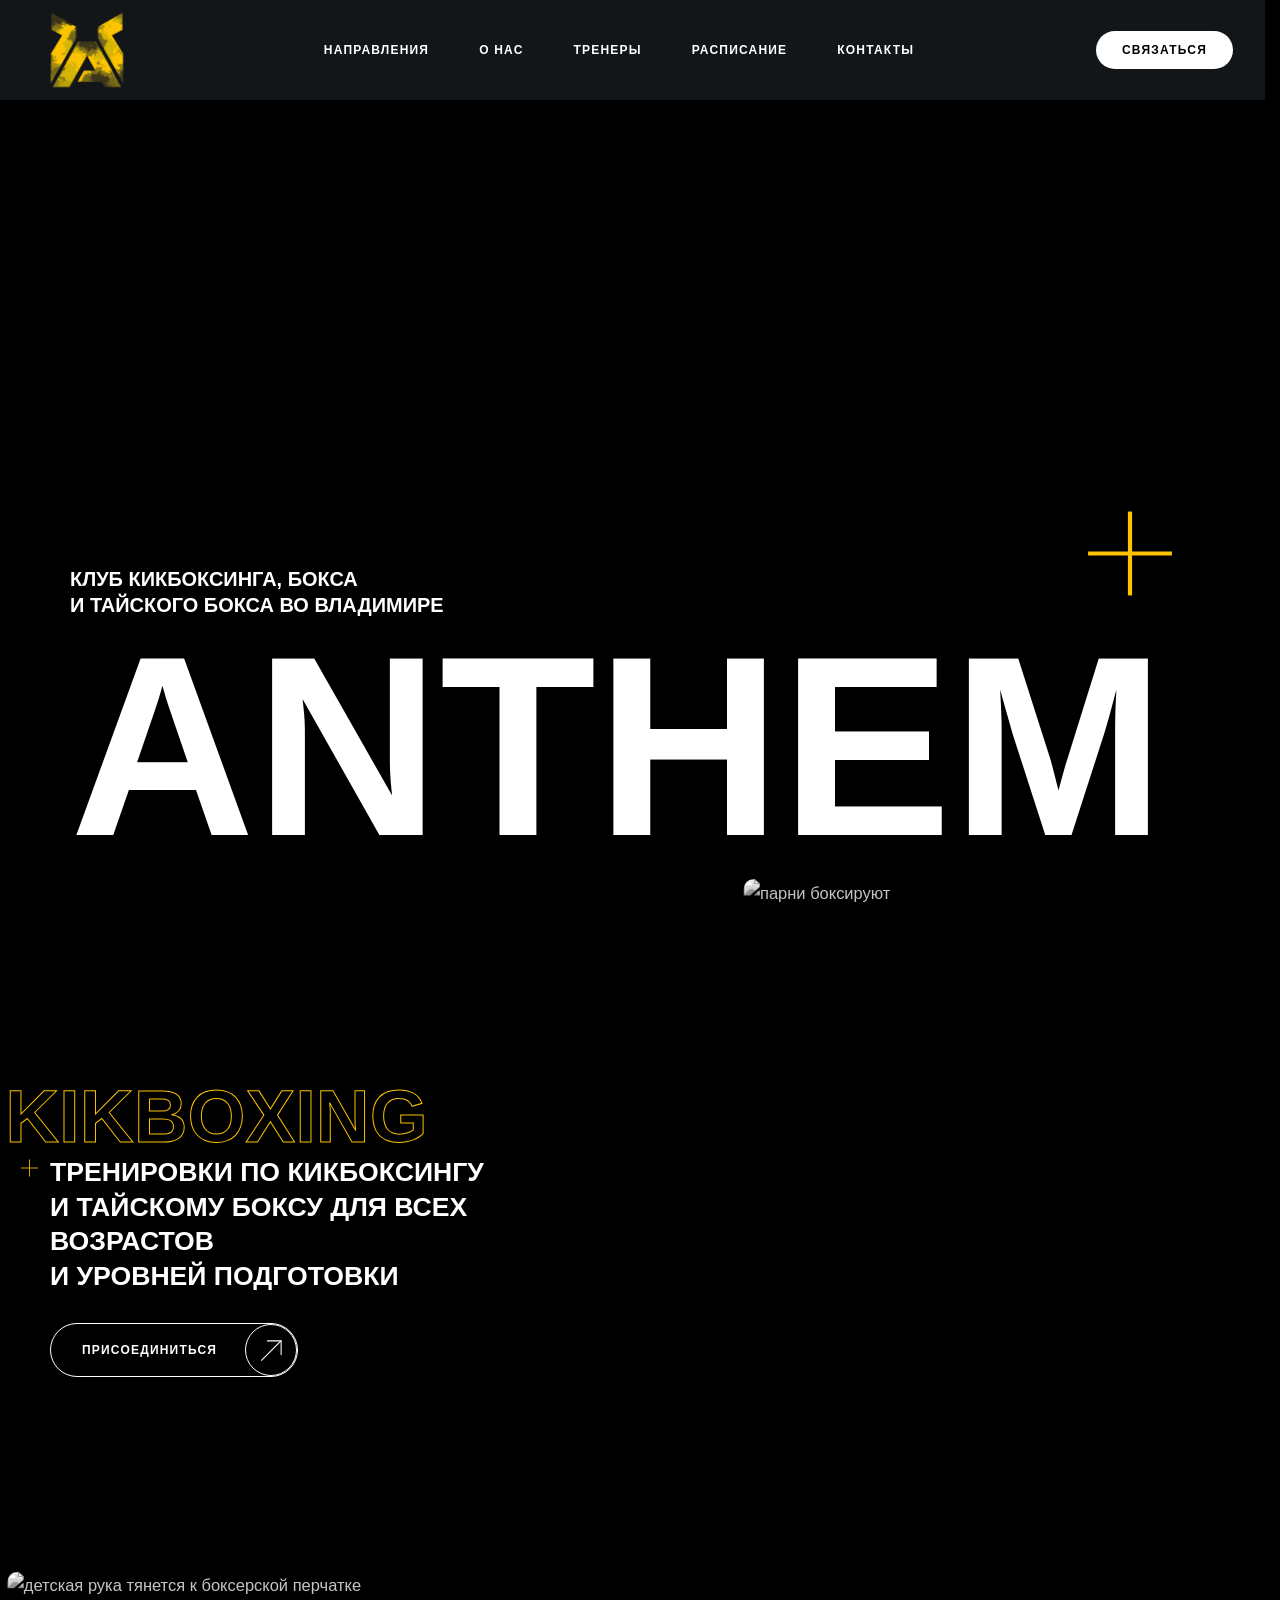
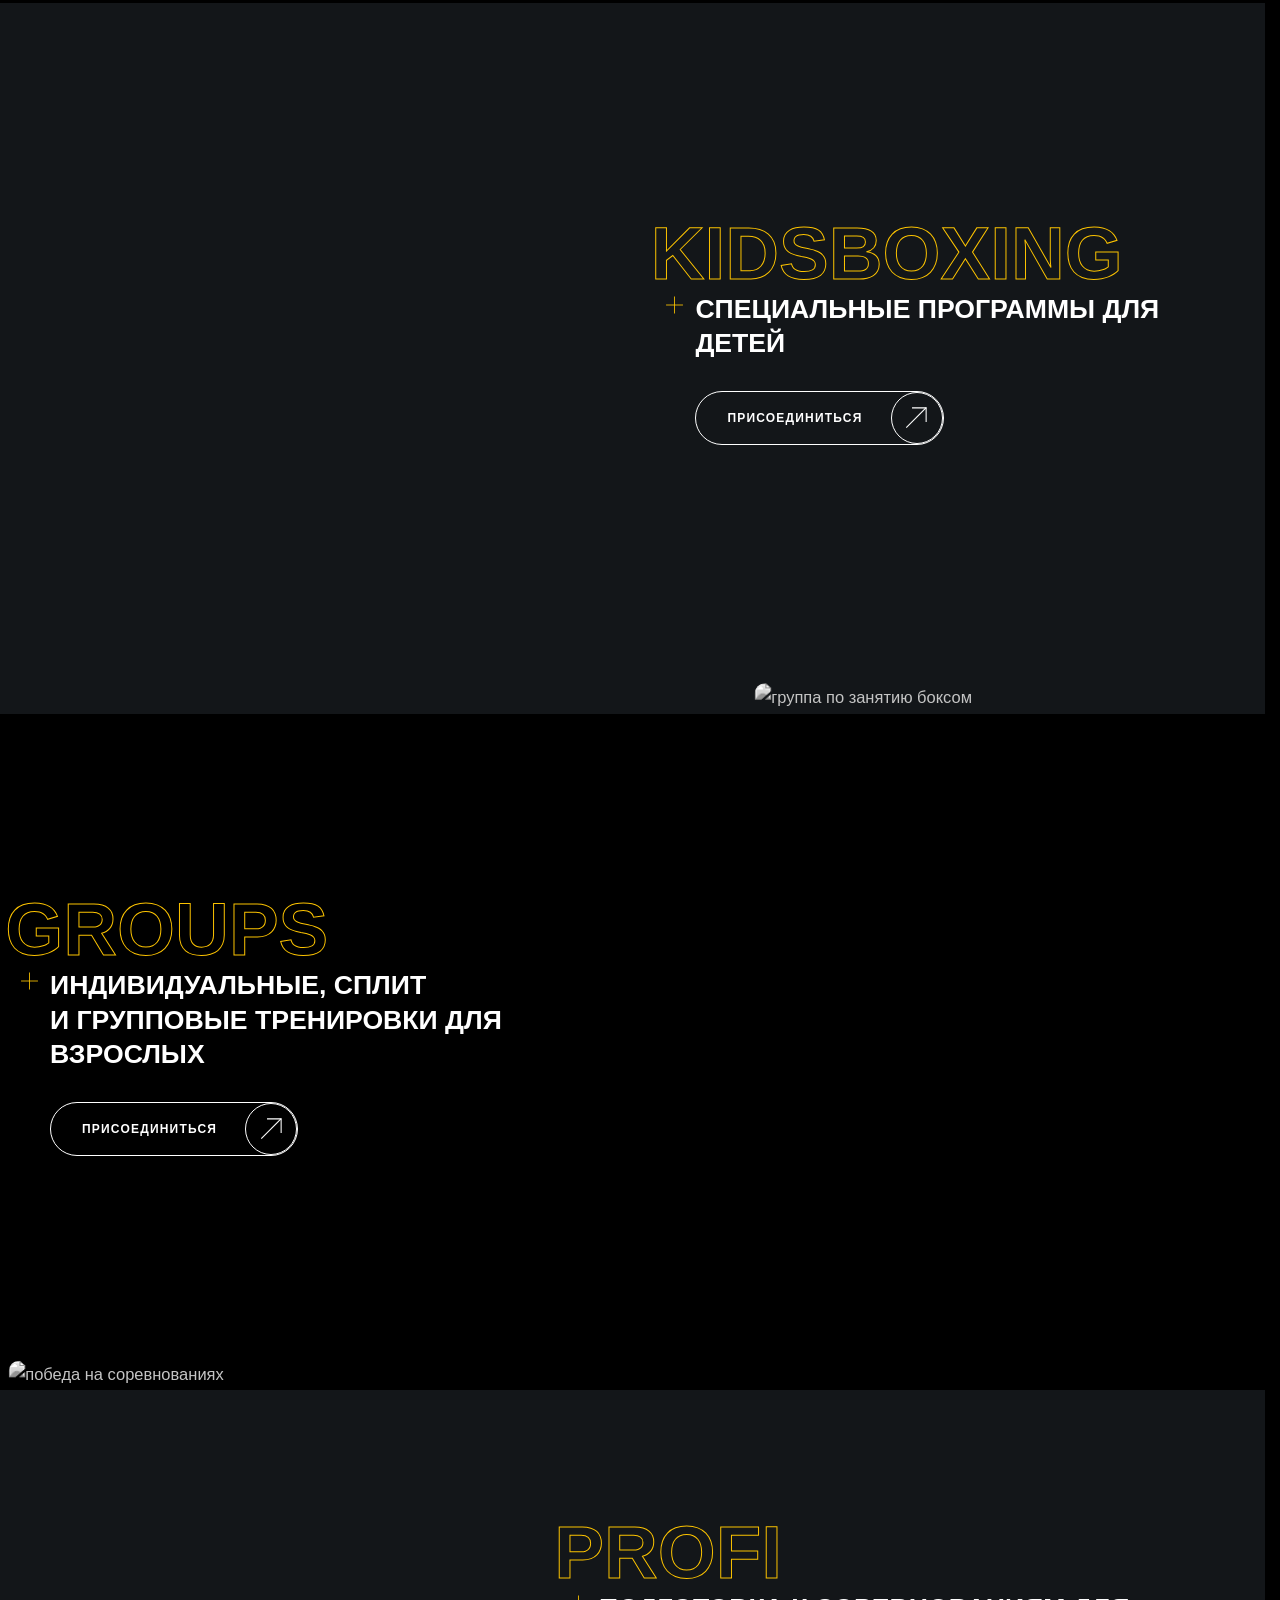
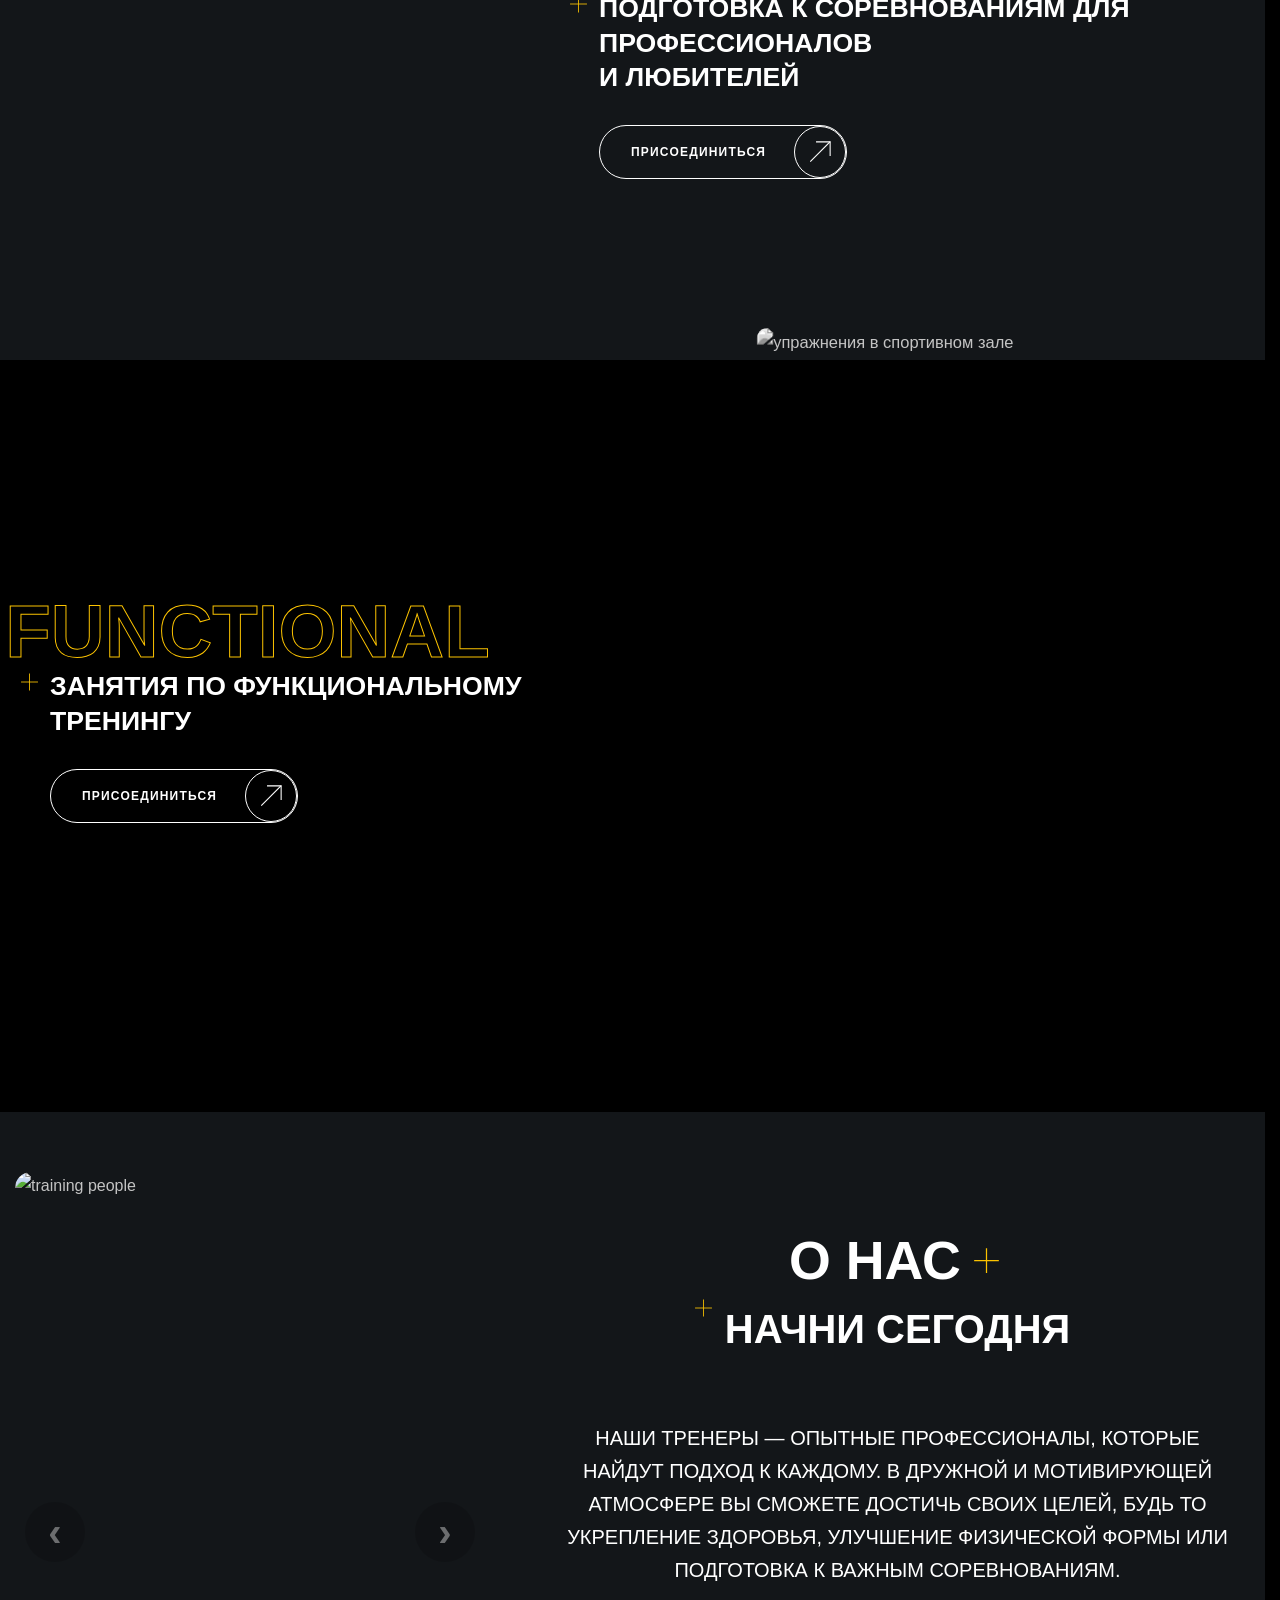
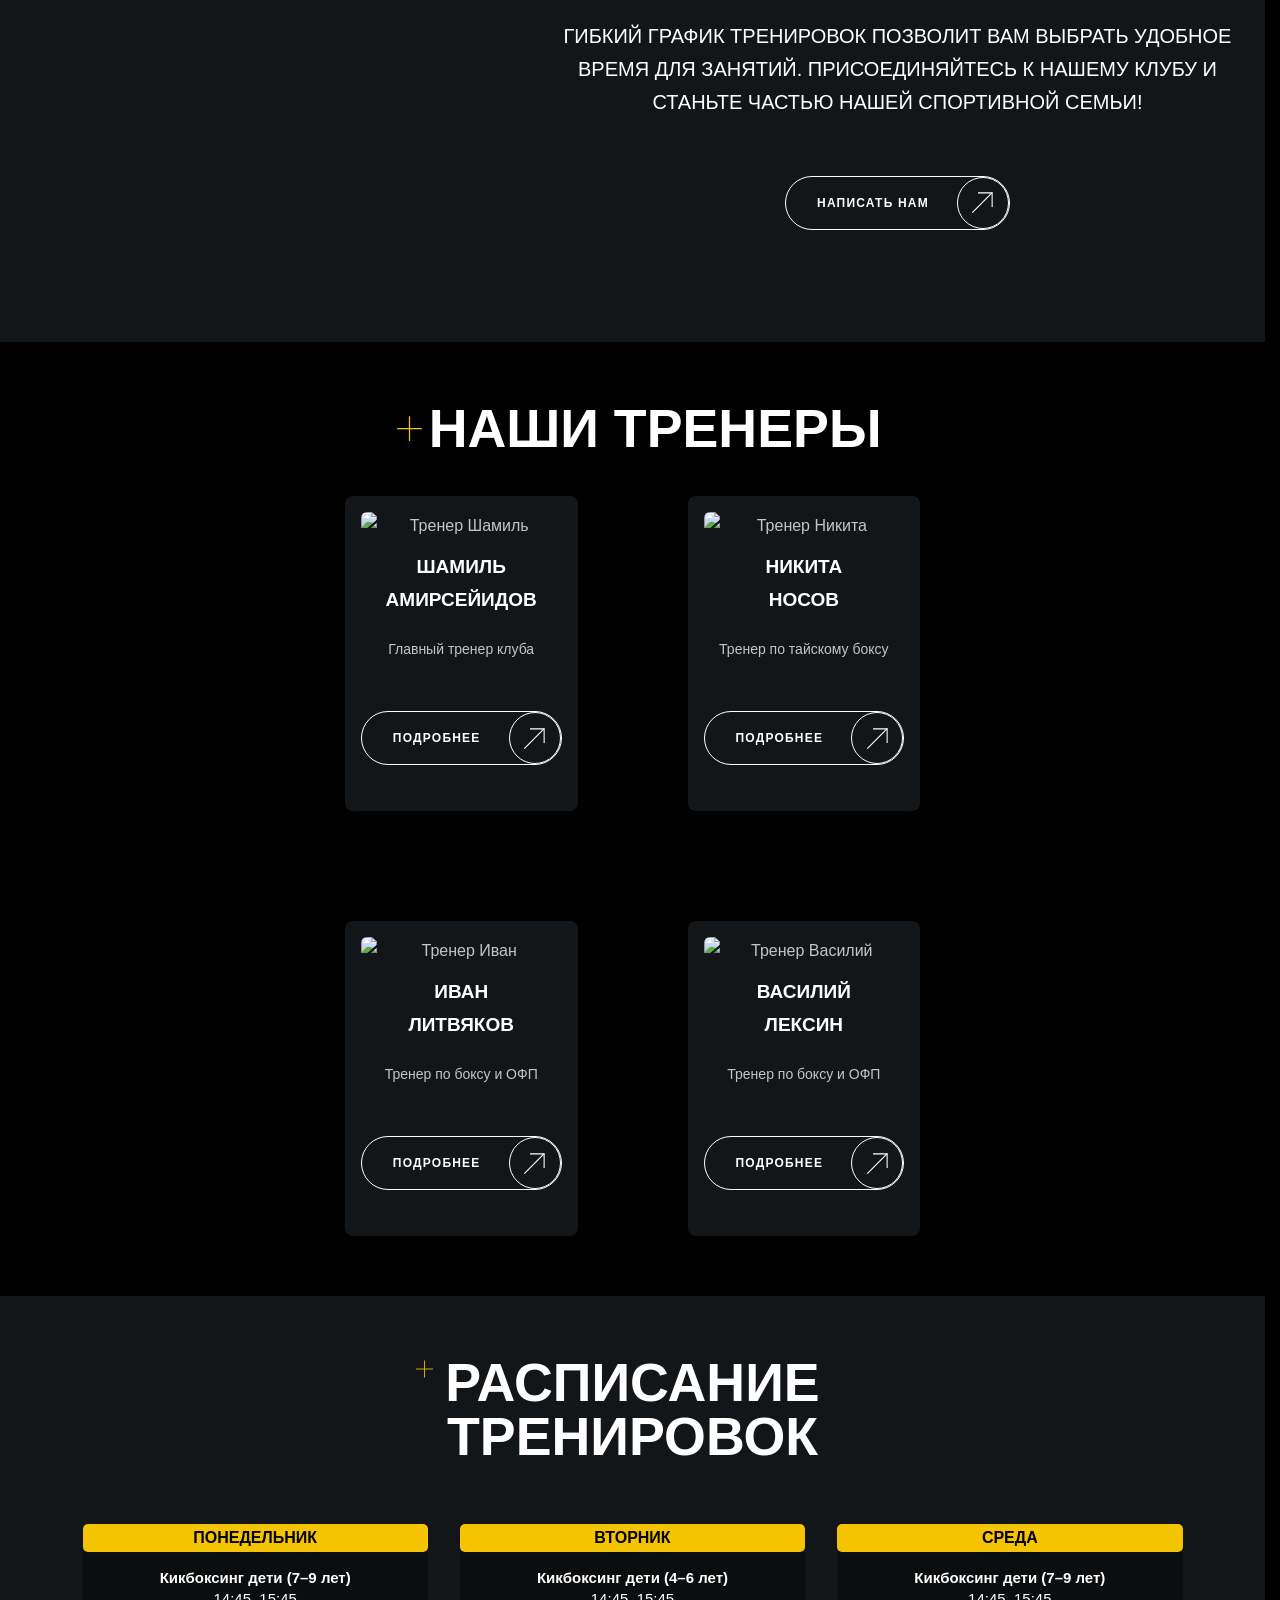
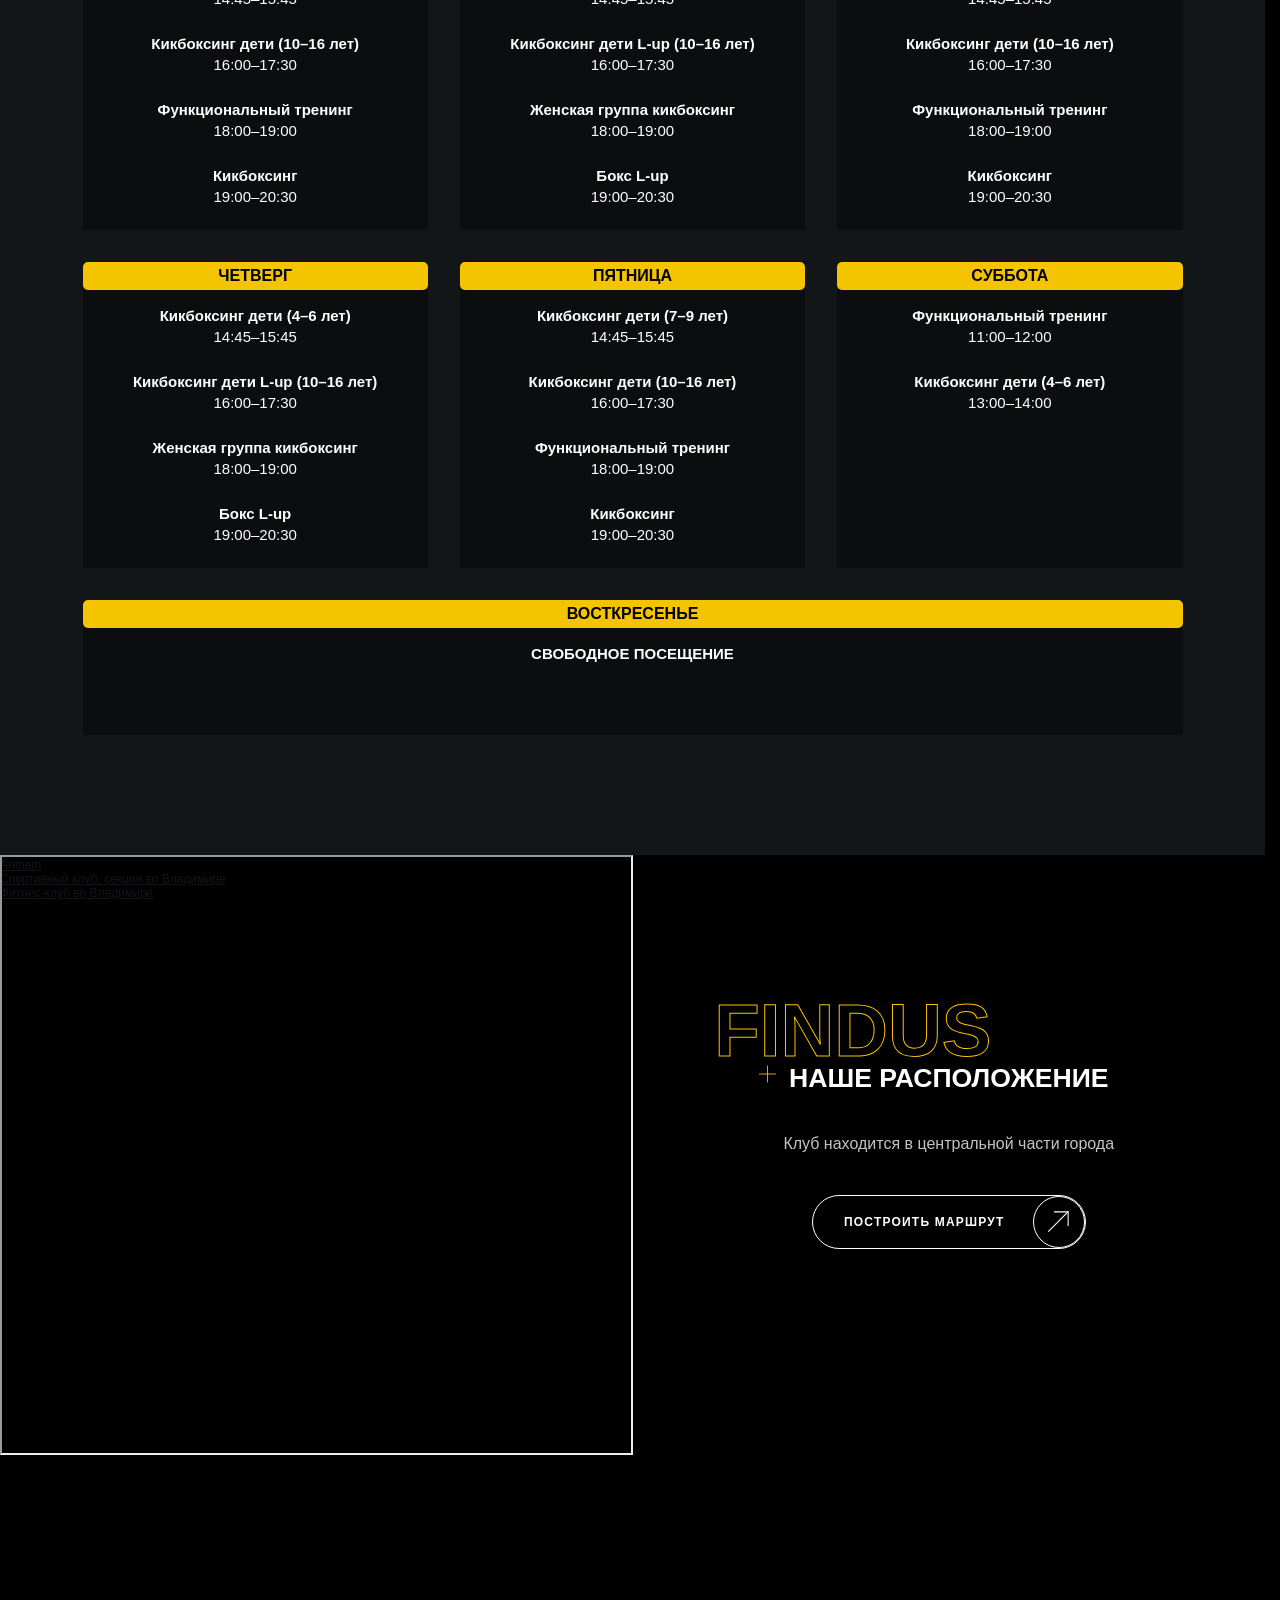
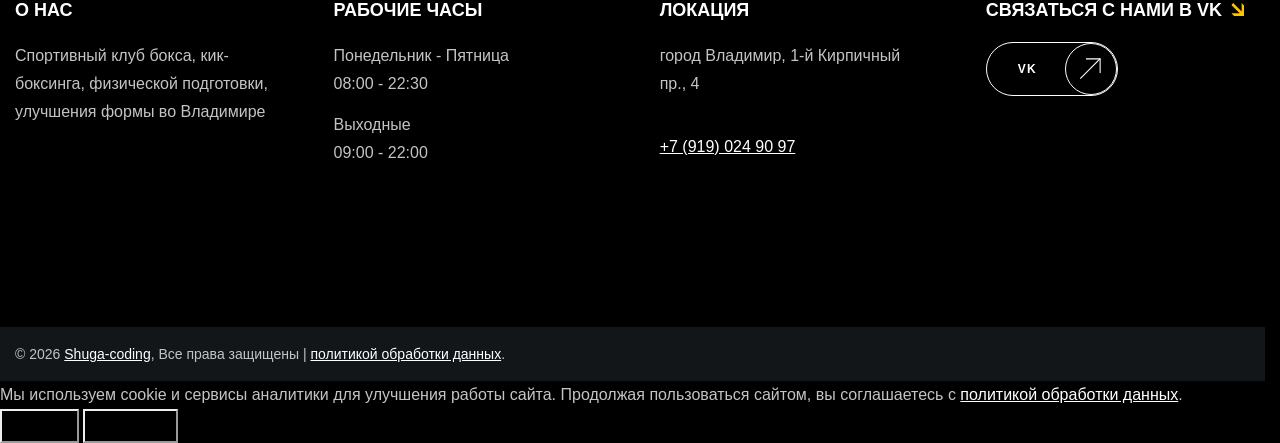
==== commit d13dcda1: "messasge vk" ====
--- a/index.html
+++ b/index.html
@@ -8,7 +8,7 @@
   <link rel="stylesheet" href="./styles.css">
   
 
-  <link rel="icon" href="./images/favicon/favicon.ico" type="image/x-icon">
+  <link rel="icon" href="https://anthem-gym.ru//favicon.ico" type="image/x-icon">
   <link rel="apple-touch-icon" type="image/icon" sizes="180x180" href="./images/favicon/apple-touch-icon.png">
   <link rel="icon" type="image/png" sizes="32x32" href="./images/favicon/favicon-32x32.png">
   <link rel="icon" type="image/png" sizes="16x16" href="./images/favicon/favicon-16x16.png">
@@ -97,7 +97,7 @@
 
     </nav>
     <div class="header-actions">
-      <a href="https://t.me/Anthem_Gym" target="_blank"><button class="header-book-button button" type="button">Связаться</button></a>
+      <a href="https://vk.me/anthem_gym_club" target="_blank"><button class="header-book-button button" type="button">Связаться</button></a>
 
     </div>
   </header>
@@ -120,8 +120,15 @@
   <main class="content">
     <h1 class="visually-hidden">Anthem клуб кикбоксинга и бокса для детей и взрослых в городе Владимире</h1>
     <section class="banner">
-      <video class="banner-video" autoplay muted loop playsinline preload="metadata">
-        <source src="./videos/banner-video.MP4" type="video/MP4">
+      <video class="banner-video"  id="heroVideo"
+    class="hero-video"
+    autoplay
+    muted
+    loop
+    playsinline
+    preload="none"
+    poster="./videos/hero-poster.webp">
+        <source src="./videos/banner-video.MP4" ffmpeg -i input.mp4 -vcodec libx264 -crf 28 -preset slow -movflags +faststart -pix_fmt yuv420p -vf scale=1280:-2 output.mp4 type="video/MP4">
         <source src="./videos/banner-video-webm.webm" type="video/webm">
       </video>
       <h2 class="visually-hidden">Клуб единоборств для взрослых и детей</h2>
@@ -132,7 +139,7 @@
         </div>
         <h3 class="banner-title fade-up">ANTHEM</h3>
         <div class="mobile-button-container fade-up">
-          <a href="https://t.me/Anthem_Gym" target="_blank"><button class=" cta-border mobile-button">Записаться на
+          <a href="https://vk.me/anthem_gym_club" target="_blank"><button class=" cta-border mobile-button">Записаться на
               тренировку</button></a>
         </div>
       </div>
@@ -149,7 +156,7 @@
                 возрастов <br>
                 и уровней подготовки
               </h3>
-              <a href="https://t.me/Anthem_Gym" target="_blank" class="motivation-card-button button transparent fade-up">
+              <a href="https://vk.me/anthem_gym_club" target="_blank" class="motivation-card-button button transparent fade-up">
                 Присоединиться
               </a>
             </div>
@@ -163,7 +170,7 @@
             <div class="motivation-card-body">
               <h3 class="motivation-card-title backdrop-title title-medium" data-title="KIDSBOXING">Специальные программы для детей</h3>
 
-              <a href="https://t.me/Anthem_Gym" target="_blank" class="motivation-card-button button transparent fade-up">
+              <a href="https://vk.me/anthem_gym_club" target="_blank" class="motivation-card-button button transparent fade-up">
                 Присоединиться
               </a>
             </div>
@@ -178,7 +185,7 @@
               <h3 class="motivation-card-title backdrop-title title-medium" data-title="GROUPS">
                 Индивидуальные, СПЛИТ <br />и групповые тренировки для взрослых</h3>
 
-              <a href="https://t.me/Anthem_Gym" target="_blank" class="motivation-card-button button transparent fade-up">
+              <a href="https://vk.me/anthem_gym_club" target="_blank" class="motivation-card-button button transparent fade-up">
                 Присоединиться
               </a>
             </div>
@@ -194,7 +201,7 @@
                 Подготовка к соревнованиям для профессионалов <br>
                  и любителей</h3>
 
-              <a href="https://t.me/Anthem_Gym" target="_blank" class="motivation-card-button button transparent fade-up">
+              <a href="https://vk.me/anthem_gym_club" target="_blank" class="motivation-card-button button transparent fade-up">
                 Присоединиться
               </a>
             </div>
@@ -209,7 +216,7 @@
               <h3 class="motivation-card-title backdrop-title title-medium" data-title="FUNCTIONAL">
                 Занятия по функциональному тренингу</h3>
 
-              <a href="https://t.me/Anthem_Gym" target="_blank" class="motivation-card-button button transparent fade-up">
+              <a href="https://vk.me/anthem_gym_club" target="_blank" class="motivation-card-button button transparent fade-up">
                 Присоединиться
               </a>
             </div>
@@ -233,15 +240,15 @@
     <button class="slider-prev" aria-label="Предыдущий слайд">‹</button>
     <button class="slider-next" aria-label="Следующий слайд">›</button>
 
-        <img src="./images/family/1.jpg" alt="training people" class="slide active" width="414" height="479">
-        <img src="./images/family/4.jpg" alt="training people" class="slide" width="744" height="479">
-        <img src="./images/family/3.jpg" alt="training people" class="slide" width="396" height="479">
-        <img src="./images/family/5-1.jpg" alt="training people" class="slide" width="414" height="479">
-        <img src="./images/family/6.jpg" alt="training people" class="slide" width="414" height="479">
-        <img src="./images/family/8.jpg" alt="training people" class="slide" width="414" height="479">
-        <img src="./images/family/9.jpg" alt="training people" class="slide" width="414" height="479">
-        <img src="./images/family/10.jpg" alt="training people" class="slide" width="414" height="479">
-        <img src="./images/family/11.jpg" alt="training people" class="slide" width="414" height="479">
+        <img src="./images/family/1.webp" loading="lazy" alt="training people" class="slide active" width="414" height="479">
+        <img src="./images/family/4.webp" loading="lazy" alt="training people" class="slide" width="744" height="479">
+        <img src="./images/family/3.webp" loading="lazy" alt="training people" class="slide" width="396" height="479">
+        <img src="./images/family/5-1.webp" loading="lazy" alt="training people" class="slide" width="414" height="479">
+        <img src="./images/family/6.webp" loading="lazy" alt="training people" class="slide" width="414" height="479">
+        <img src="./images/family/8.webp" loading="lazy" alt="training people" class="slide" width="414" height="479">
+        <img src="./images/family/9.webp" loading="lazy" alt="training people" class="slide" width="414" height="479">
+        <img src="./images/family/10.webp" loading="lazy" alt="training people" class="slide" width="414" height="479">
+        <img src="./images/family/11.webp" loading="lazy" alt="training people" class="slide" width="414" height="479">
 
       </div>
   </div>
@@ -258,7 +265,7 @@
               <br>Гибкий график тренировок позволит вам выбрать удобное время для занятий.
               Присоединяйтесь к нашему клубу и станьте частью нашей спортивной семьи!
       </div>
-      <a href="https://t.me/Anthem_Gym" target="_blank"><button class="join-us-form-button button transparent fade-up" type="submit">Написать нам</button></a>
+      <a href="https://vk.me/anthem_gym_club" target="_blank"><button class="join-us-form-button button transparent fade-up" type="submit">Написать нам</button></a>
       </div>
   </div>
 
@@ -279,20 +286,20 @@
 
         <div class="coach-card">
           <div class="coach-photo">
-            <img src="./images/trainers/trainer1.webp" alt="">
+            <img src="./images/trainers/trainer1.webp" loading="lazy" alt="Тренер Шамиль">
           </div>
           <h3 class="coach-name">Шамиль <br> Амирсейидов</h3>
           <p class="coach-role">Главный тренер клуба</p>
           <button class="coaches-button button transparent"
            data-achievements="Мастер спорта по кикбоксингу (К1) |
            Главный тренер, вдохновитель и мотиватор клуба"
-           data-telegram="https://t.me/Anthem_Gym"
+           data-telegram="https://vk.me/anthem_gym_club"
           >Подробнее</button>
         </div>
 
         <div class="coach-card">
           <div class="coach-photo">
-            <img src="./images/trainers/trainer4.webp" alt="">
+            <img src="./images/trainers/trainer4.webp" loading="lazy" alt="Тренер Никита">
           </div>
           <h3 class="coach-name">Никита <br> Носов</h3>
           <p class="coach-role">Тренер по тайскому боксу</p>
@@ -305,12 +312,12 @@
                             Двухкратный победитель первенства Нижегородской области |
                             Призер первенства ЦФО |
                             Призер первенства России по тайскому боксу"
-          data-telegram="https://t.me/Anthem_Gym">Подробнее</button>
+          data-telegram="https://vk.me/anthem_gym_club">Подробнее</button>
         </div>
 
         <div class="coach-card">
           <div class="coach-photo">
-            <img src="./images/trainers/trainer2.webp" alt="">
+            <img src="./images/trainers/trainer2.webp" loading="lazy" alt="Тренер Иван">
           </div>
           <h3 class="coach-name">Иван <br> Литвяков</h3>
           <p class="coach-role">Тренер по боксу и ОФП</p>
@@ -319,12 +326,12 @@
                     "Тренерский стаж с 2023 года | 
                     Получил диплом в области специалиста физической культуры и спорта |
                     Участие мероприятий HEADSHOT FC,КУЛАК,Hardcore FC"
-          data-telegram="https://t.me/Anthem_Gym">Подробнее</button>
+          data-telegram="https://vk.me/anthem_gym_club">Подробнее</button>
         </div>
 
         <div class="coach-card">
           <div class="coach-photo">
-            <img src="./images/trainers/trainer3.webp" alt="">
+            <img src="./images/trainers/trainer3.webp" loading="lazy" alt="Тренер Василий">
           </div>
           <h3 class="coach-name">Василий <br>Лексин</h3>
           <p class="coach-role">Тренер по боксу и ОФП</p>
@@ -336,7 +343,7 @@
                             Победитель и призер ЦФО, Динамо, Локомотив,Профсоюзы |
                             Участник первенства России 2015,2016 |
                             Боец лиги хэдшот"
-          data-telegram="https://t.me/Anthem_Gym">Подробнее</button>
+          data-telegram="https://vk.me/anthem_gym_club">Подробнее</button>
         </div>
 
       </div>
@@ -464,7 +471,7 @@
           <div class="footer-column fade-up">
             <h2 class="footer-column-title">Локация</h2>
             <address class="footer-address">
-              город Владимир, 1-й Кирпичный пр.
+              город Владимир, 1-й Кирпичный пр., 4
             </address>
             <div class="footer-contacts fade-up">
               <ul class="footer-contacts-list">
@@ -475,9 +482,9 @@
             </div>
           </div>
           <div class="footer-column fade-up">
-            <h2 class="footer-column-title has-arrow">Связаться с нами в Телеграм</h2>
-            <a href="https://t.me/Anthem_Gym" target="_blank"><button
-                class="button transparent fade-up">Telegram</button></a>
+            <h2 class="footer-column-title has-arrow">Связаться с нами в VK</h2>
+            <a href="https://vk.me/anthem_gym_club" target="_blank"><button
+                class="button transparent fade-up">VK</button></a>
 
           </div>
         </div>
@@ -486,7 +493,7 @@
     <div class="footer-extra">
       <div class="footer-extra-inner container">
         <div class="footer-copyright">
-          © <time datetime="2026">2026</time> Shuga-coding, Все права защищены | Политика конфиденциальности
+          © <time datetime="2026">2026</time> <a href="https://vk.ru/shugacalligraphy" target="_blank">Shuga-coding</a>, Все права защищены | <a href="./policy.html" target="_blank">политикой обработки данных</a>.
         </div>
       </div>
     </div>
@@ -510,7 +517,29 @@
   </div>
 </div>
 
+<!-- COOKIE-->
+ <div id="cookieBanner" class="cookie-banner">
+  <div class="cookie-container">
+    <div class="cookie-text">
+      Мы используем cookie и сервисы аналитики для улучшения работы сайта.
+      Продолжая пользоваться сайтом, вы соглашаетесь с 
+      <a href="./policy.html" target="_blank">политикой обработки данных</a>.
+    </div>
+    <div class="cookie-buttons">
+      <button id="acceptCookies" class="cookie-btn primary">Принять</button>
+      <button id="declineCookies" class="cookie-btn secondary">Отклонить</button>
+    </div>
+  </div>
+</div>
+
 <script>
+  window.addEventListener("load", function () {
+  const video = document.getElementById("heroVideo");
+  const source = video.querySelector("source");
+
+  source.src = source.dataset.src;
+  video.load();
+});
 
 //===== Прелоадер =====
 window.addEventListener("load", () => {
@@ -521,7 +550,9 @@
       preloader.remove();
     });
   }, 800);
-});
+  showCookieBanner();
+})
+;
 
 
  // ===== Анимация motivation-card ====
@@ -932,11 +963,54 @@
   const scrolled = (winScroll / height) * 100;
   progressBar.style.width = scrolled + '%';
 });
+
+// COOKIE
+
+function loadMetrika() {
+    const script = document.createElement("script");
+    script.src = "https://mc.yandex.ru/metrika/tag.js";
+    script.async = true;
+    document.head.appendChild(script);
+
+    script.onload = function() {
+        ym(XXXXXXX, "init", {
+            clickmap:true,
+            trackLinks:true,
+            accurateTrackBounce:true,
+            webvisor:true
+        });
+    };
+}
+
+function showCookieBanner() {
+    const banner = document.getElementById("cookieBanner");
+
+    if (!localStorage.getItem("cookieDecision")) {
+        banner.classList.add("show");
+    } else if (localStorage.getItem("cookieDecision") === "accepted") {
+        loadMetrika();
+    }
+}
+
+document.addEventListener("DOMContentLoaded", function() {
+
+    const acceptBtn = document.getElementById("acceptCookies");
+    const declineBtn = document.getElementById("declineCookies");
+
+    acceptBtn.addEventListener("click", function() {
+        localStorage.setItem("cookieDecision", "accepted");
+        document.getElementById("cookieBanner").classList.remove("show");
+        loadMetrika();
+    });
+
+    declineBtn.addEventListener("click", function() {
+        localStorage.setItem("cookieDecision", "declined");
+        document.getElementById("cookieBanner").classList.remove("show");
+    });
+
+});
 </script>
 
-<div class="lightbox" id="lightbox">
-  <img id="lightboxImage" src="" alt="">
-</div>
 
 
 
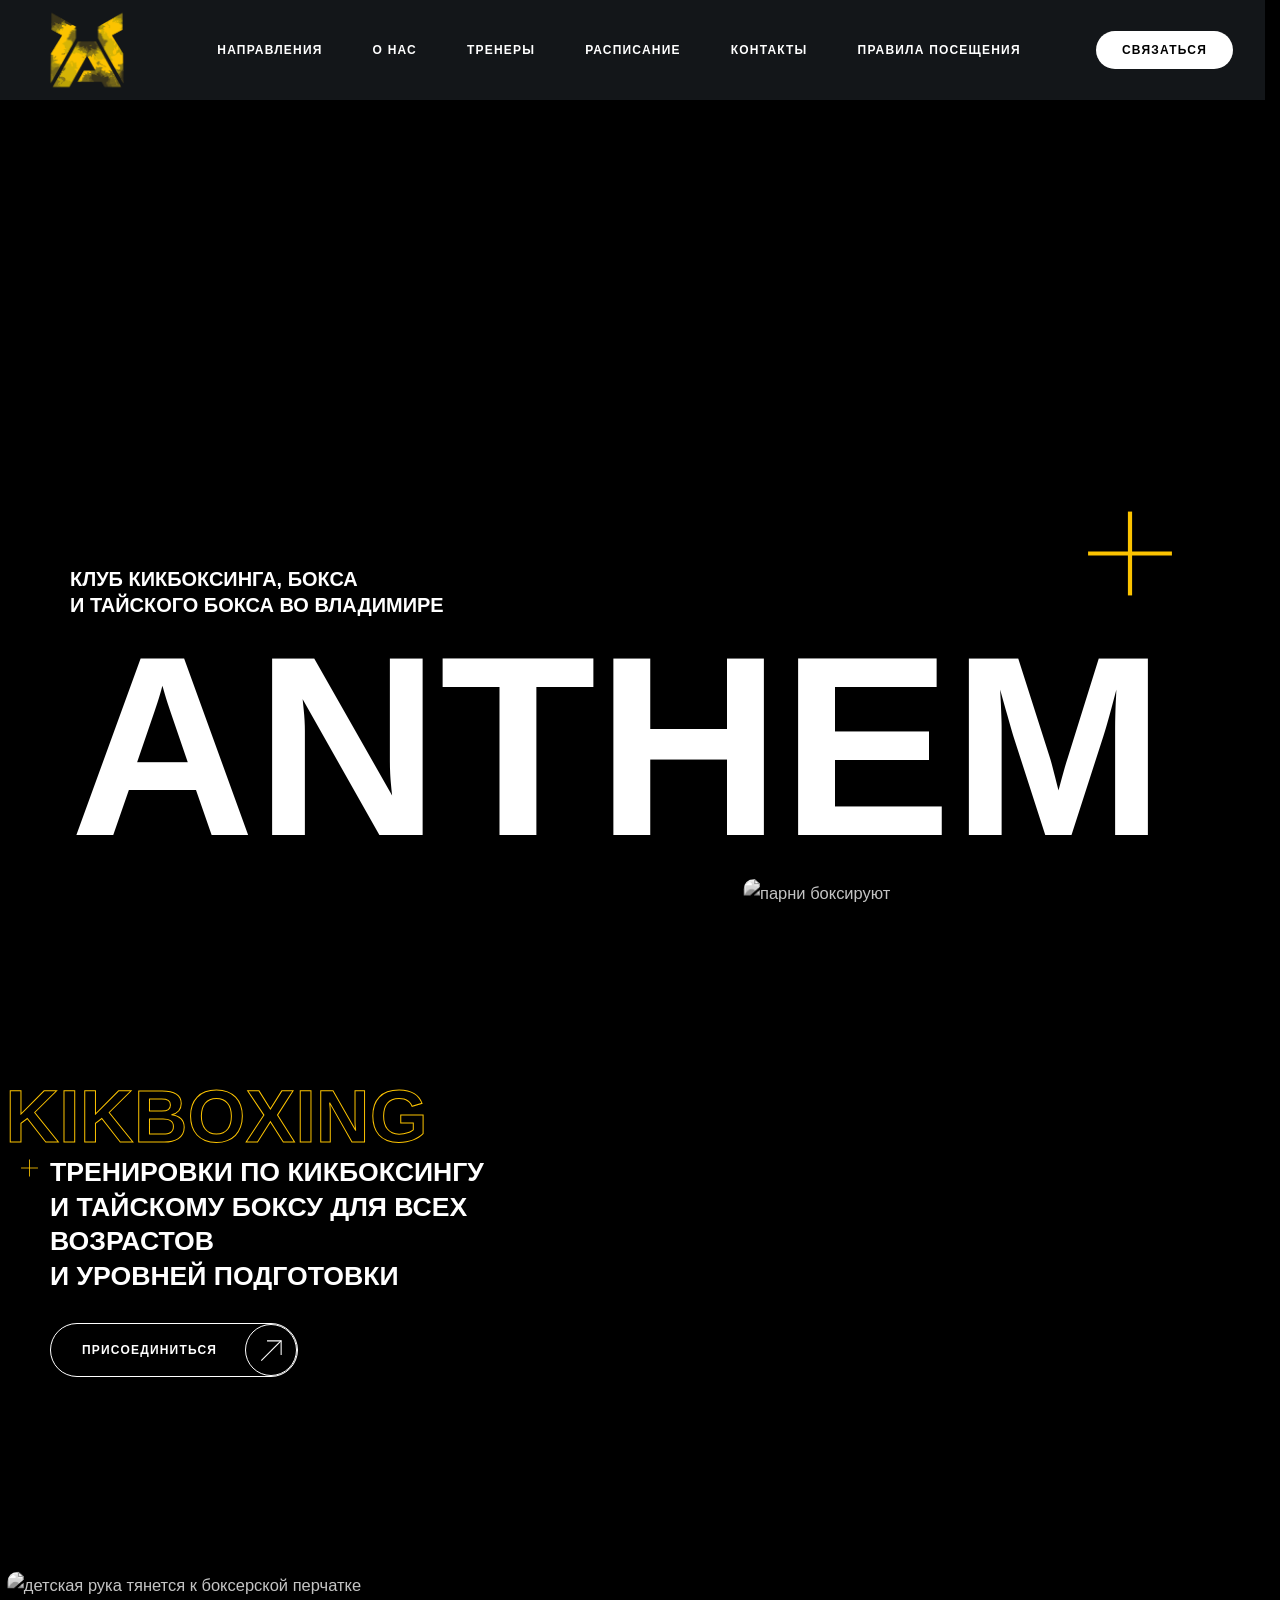
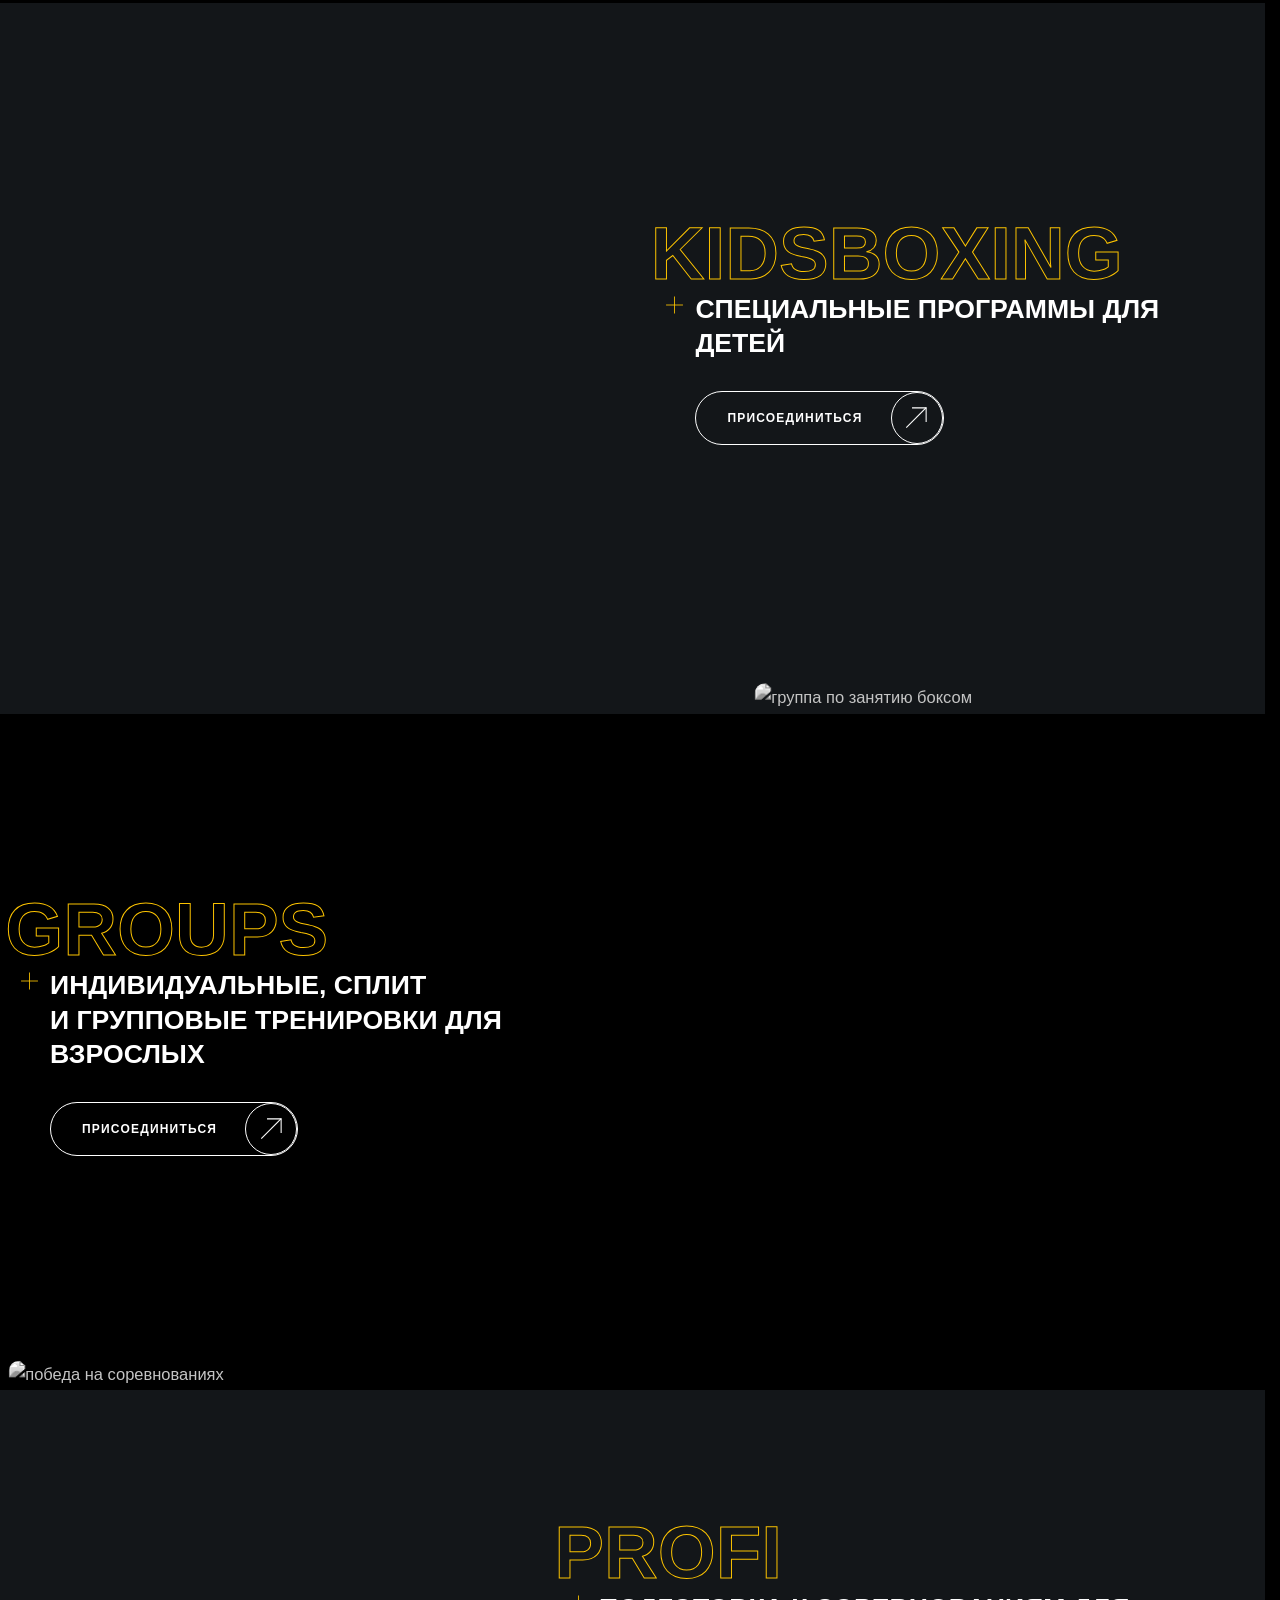
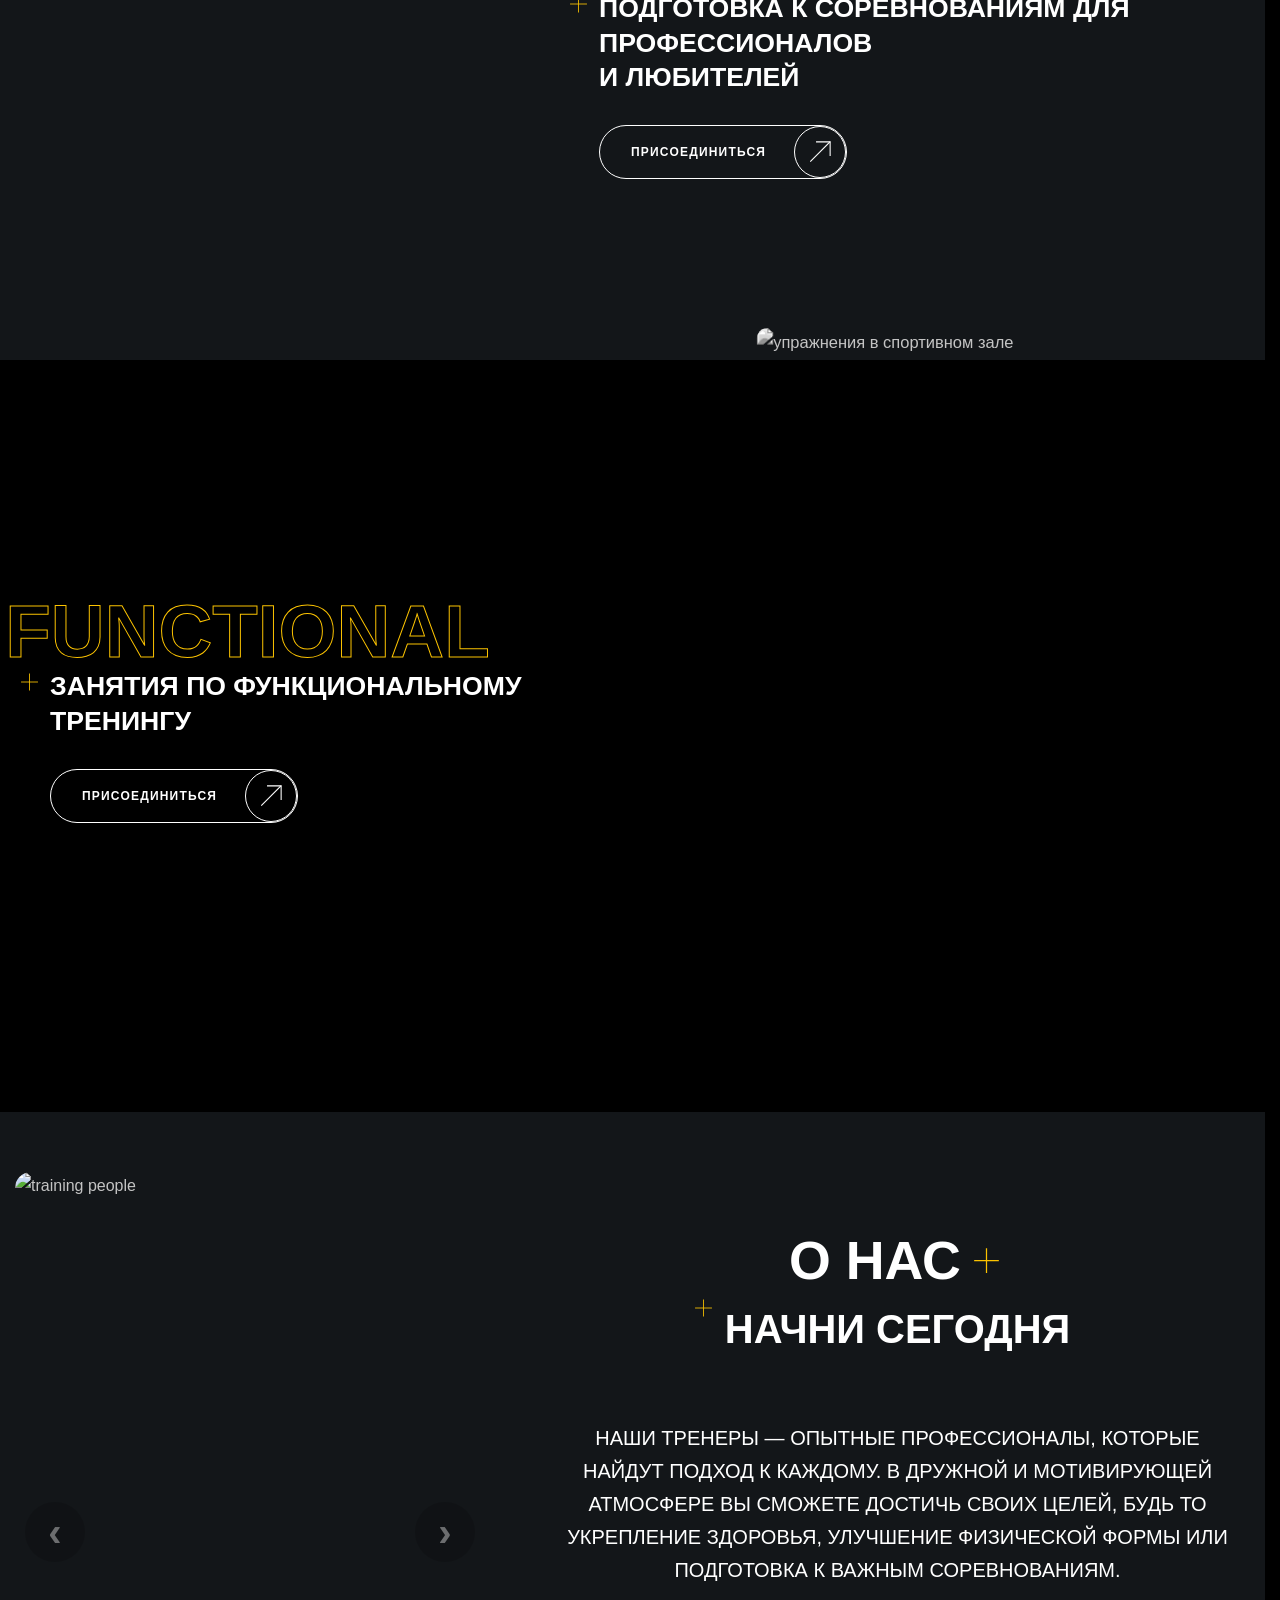
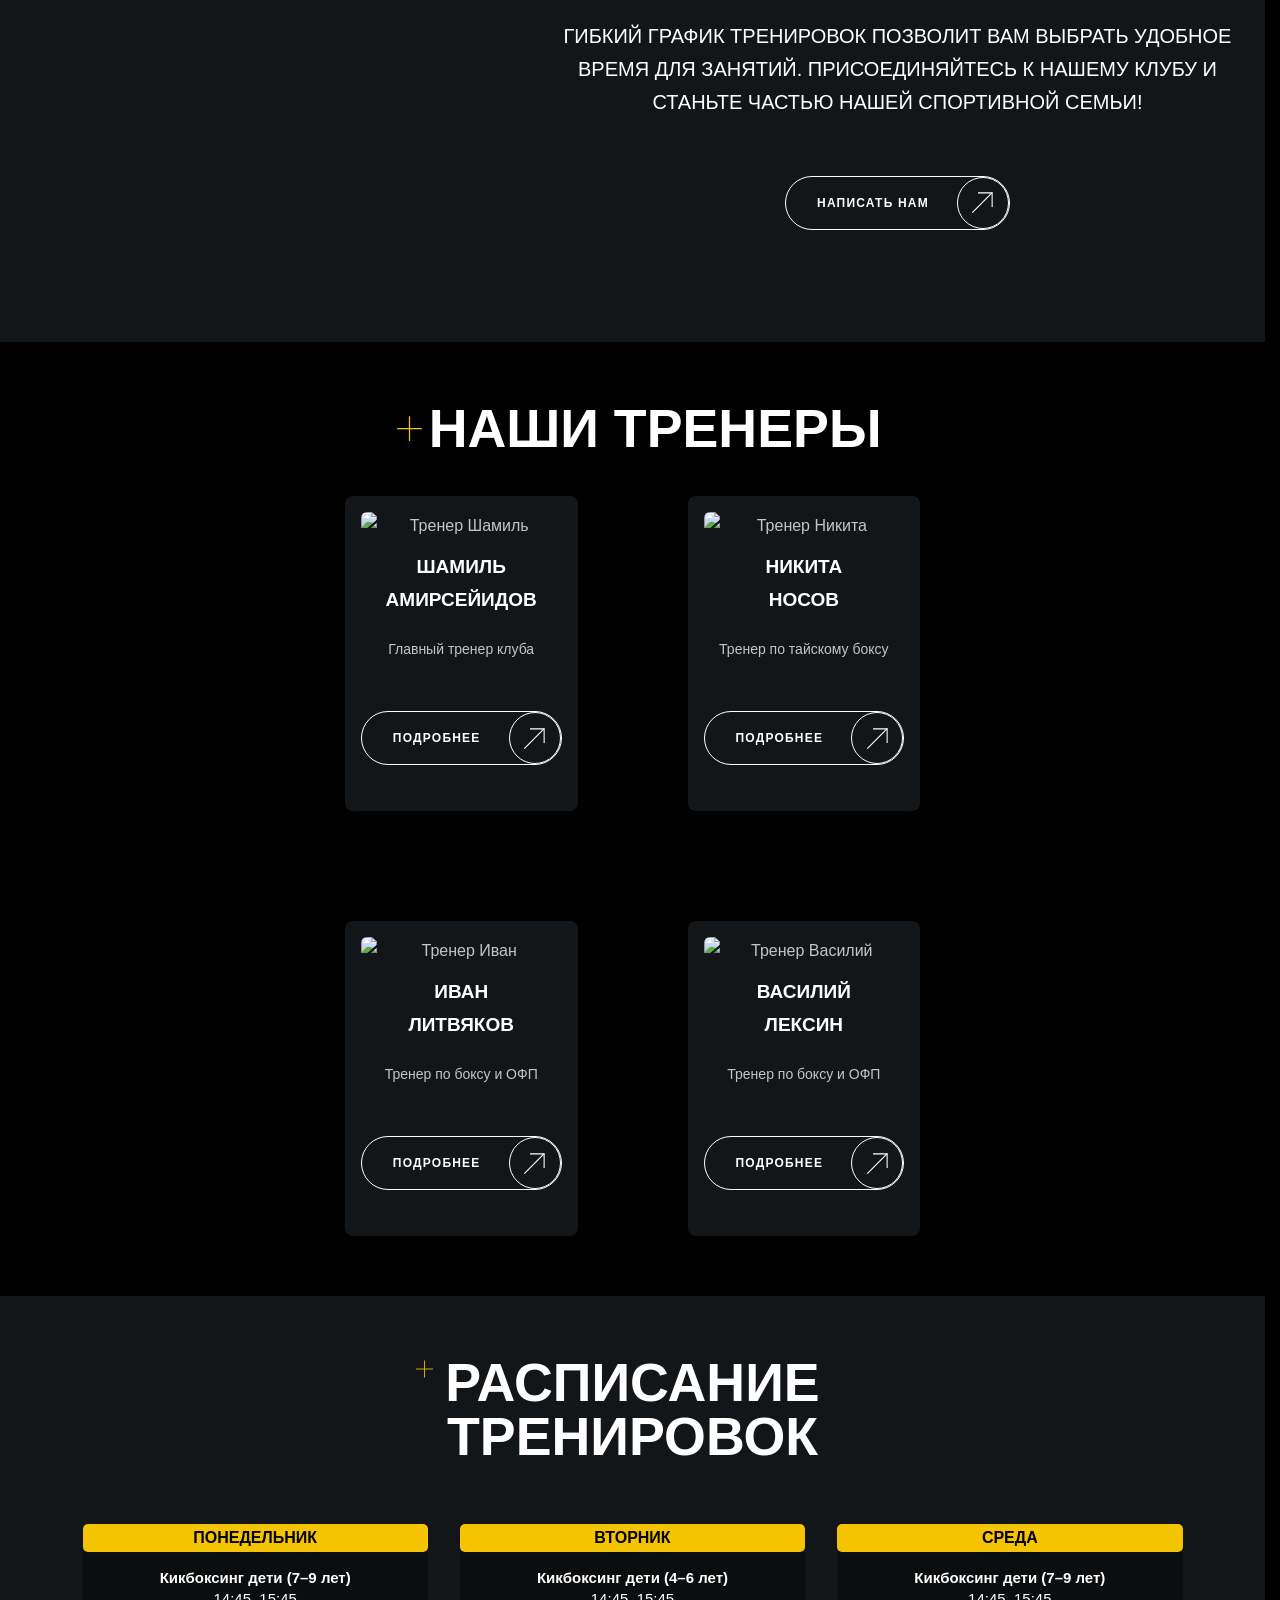
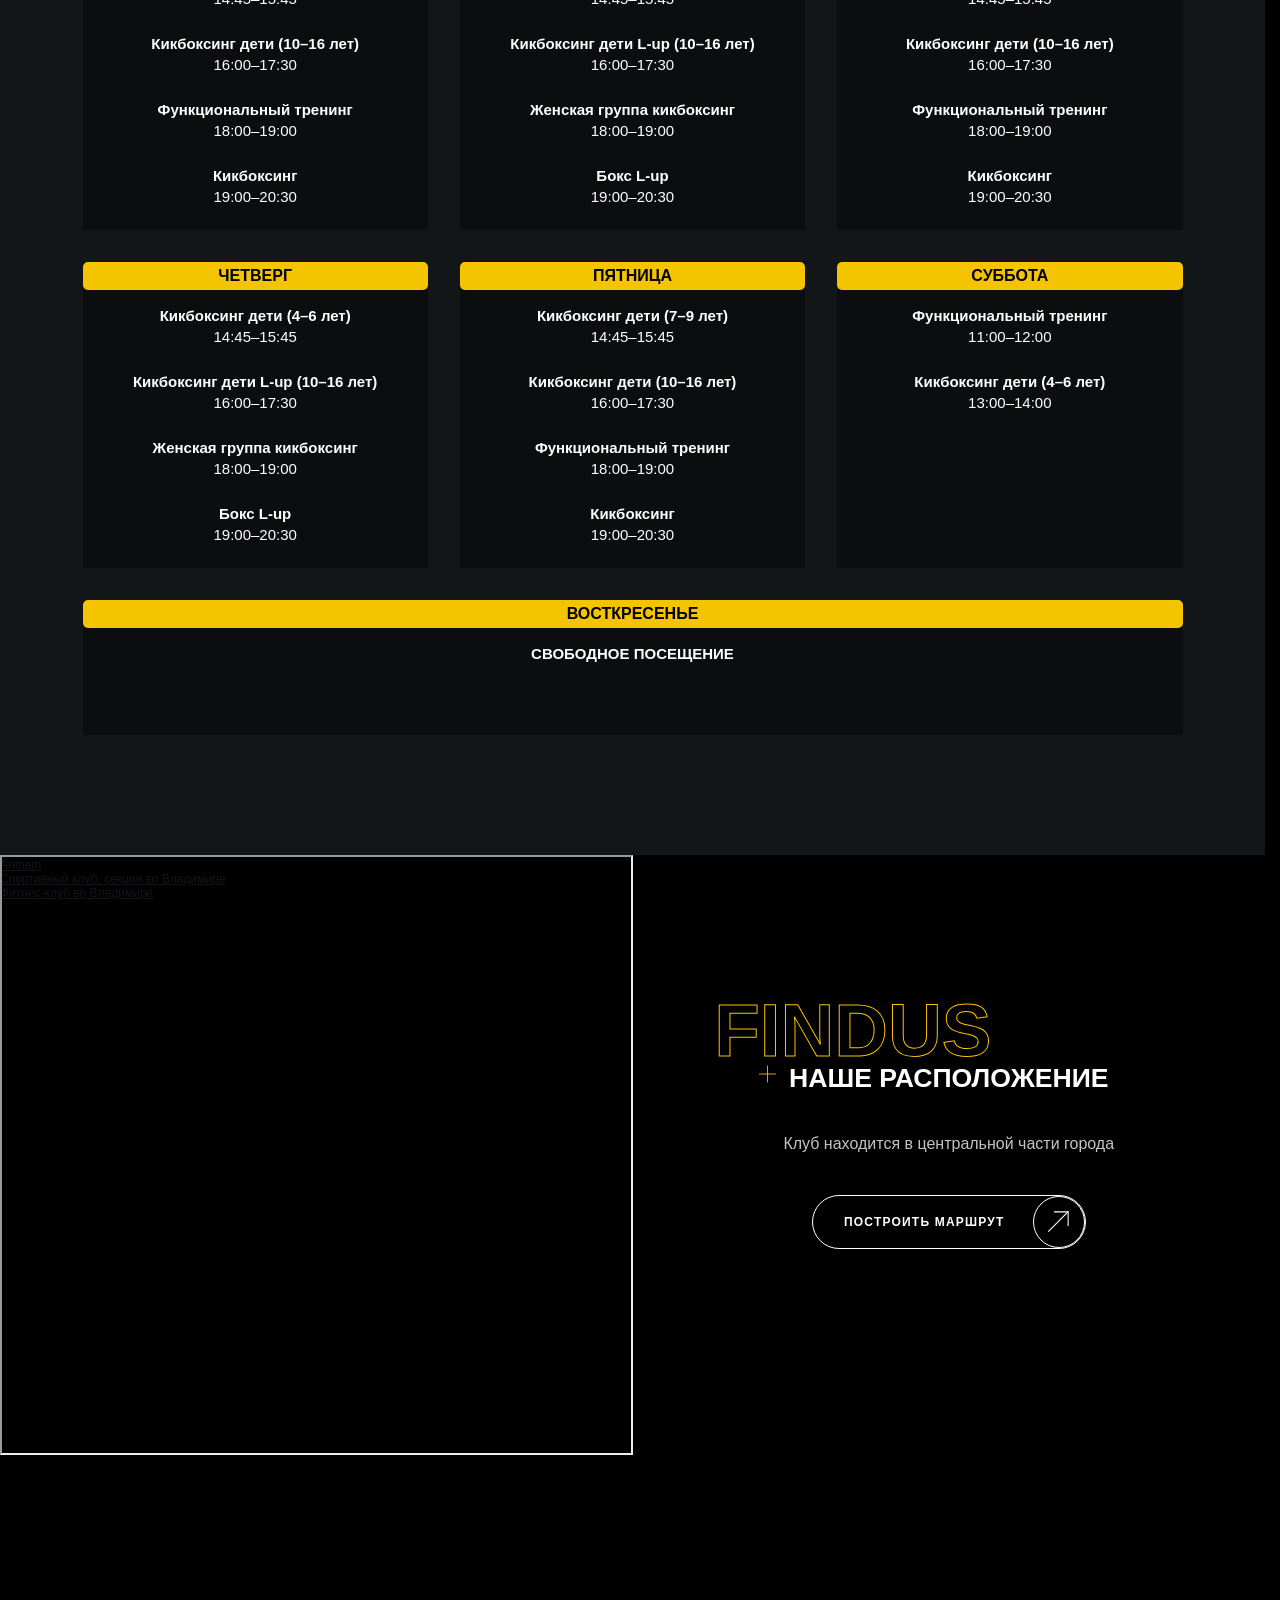
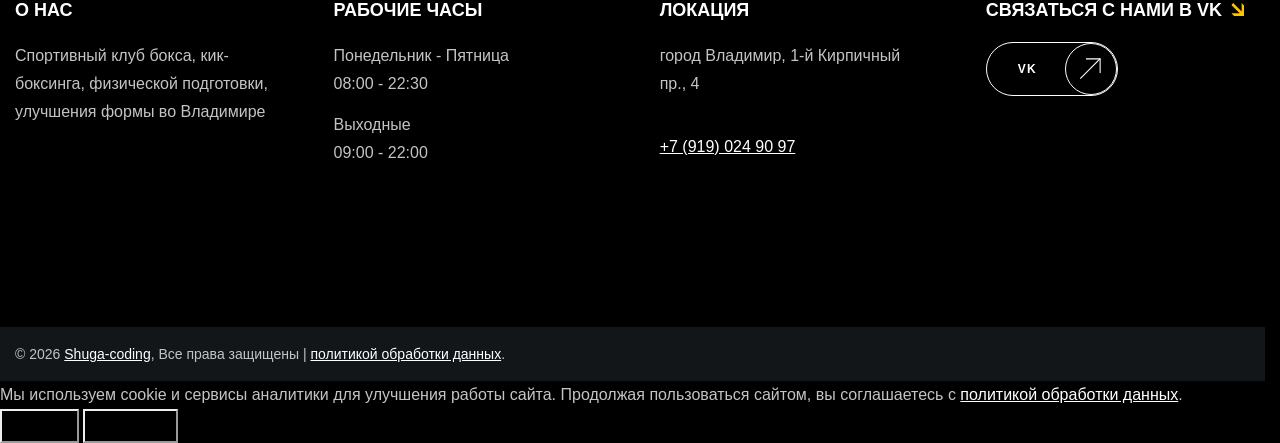
==== commit def6d842: "+правила посещения" ====
--- a/index.html
+++ b/index.html
@@ -93,6 +93,9 @@
         <li class="header-menu-item">
           <a class="header-menu-link" href="#contacts">Контакты</a>
         </li>
+        <li class="header-menu-item">
+          <a class="header-menu-link" href="./regulations.html">Правила посещения</a>
+        </li>
       </ul>
 
     </nav>
@@ -111,6 +114,7 @@
     <a class="header-menu-link" href="#coaches">Тренеры</a>
     <a class="header-menu-link" href="#shedule">Расписание</a>
     <a class="header-menu-link" href="#contacts">Контакты</a>
+    <a class="header-menu-link" href="./regulations.html">Правила посещения</a>
   </nav>
 </div>
 
@@ -139,8 +143,7 @@
         </div>
         <h3 class="banner-title fade-up">ANTHEM</h3>
         <div class="mobile-button-container fade-up">
-          <a href="https://vk.me/anthem_gym_club" target="_blank"><button class=" cta-border mobile-button">Записаться на
-              тренировку</button></a>
+          <a href="https://certic.ru/app/anthem-gym" target="_blank"><button class=" cta-border mobile-button">Подарить тренировку</button></a>
         </div>
       </div>
     </section>
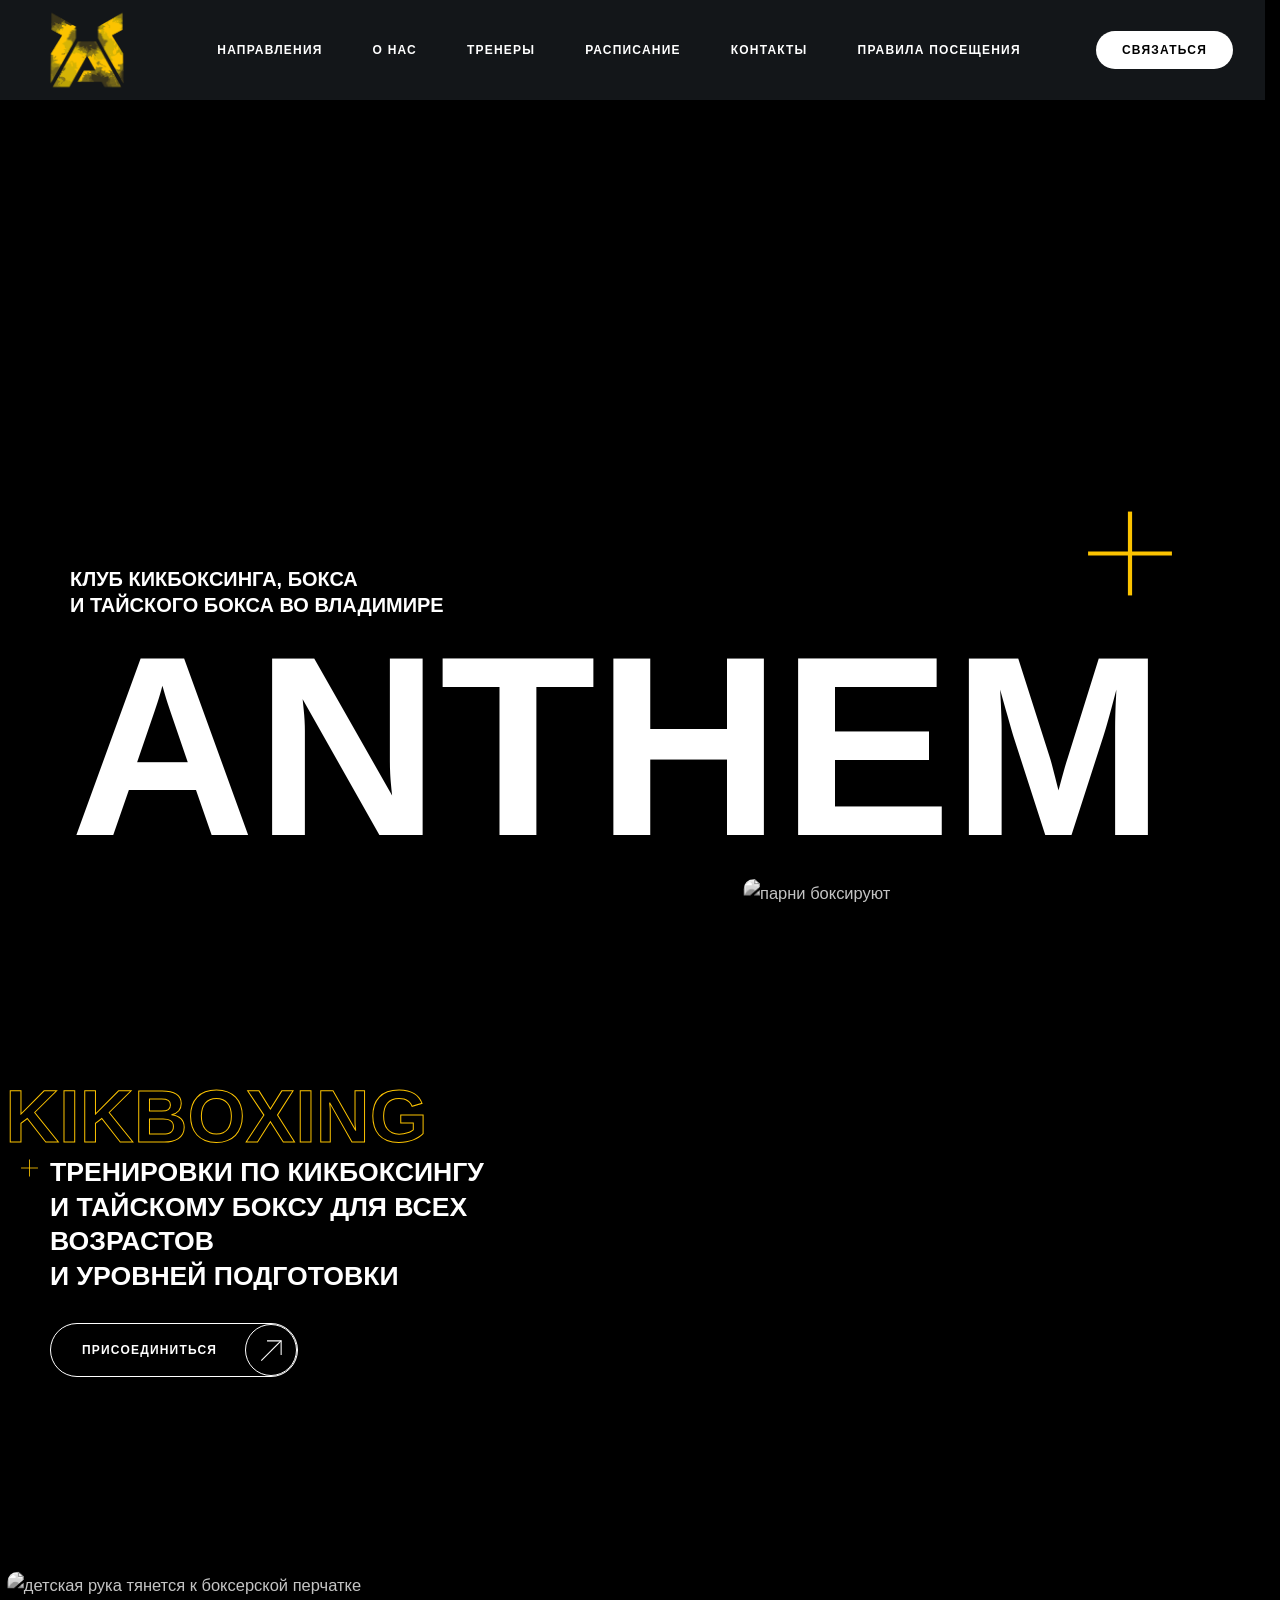
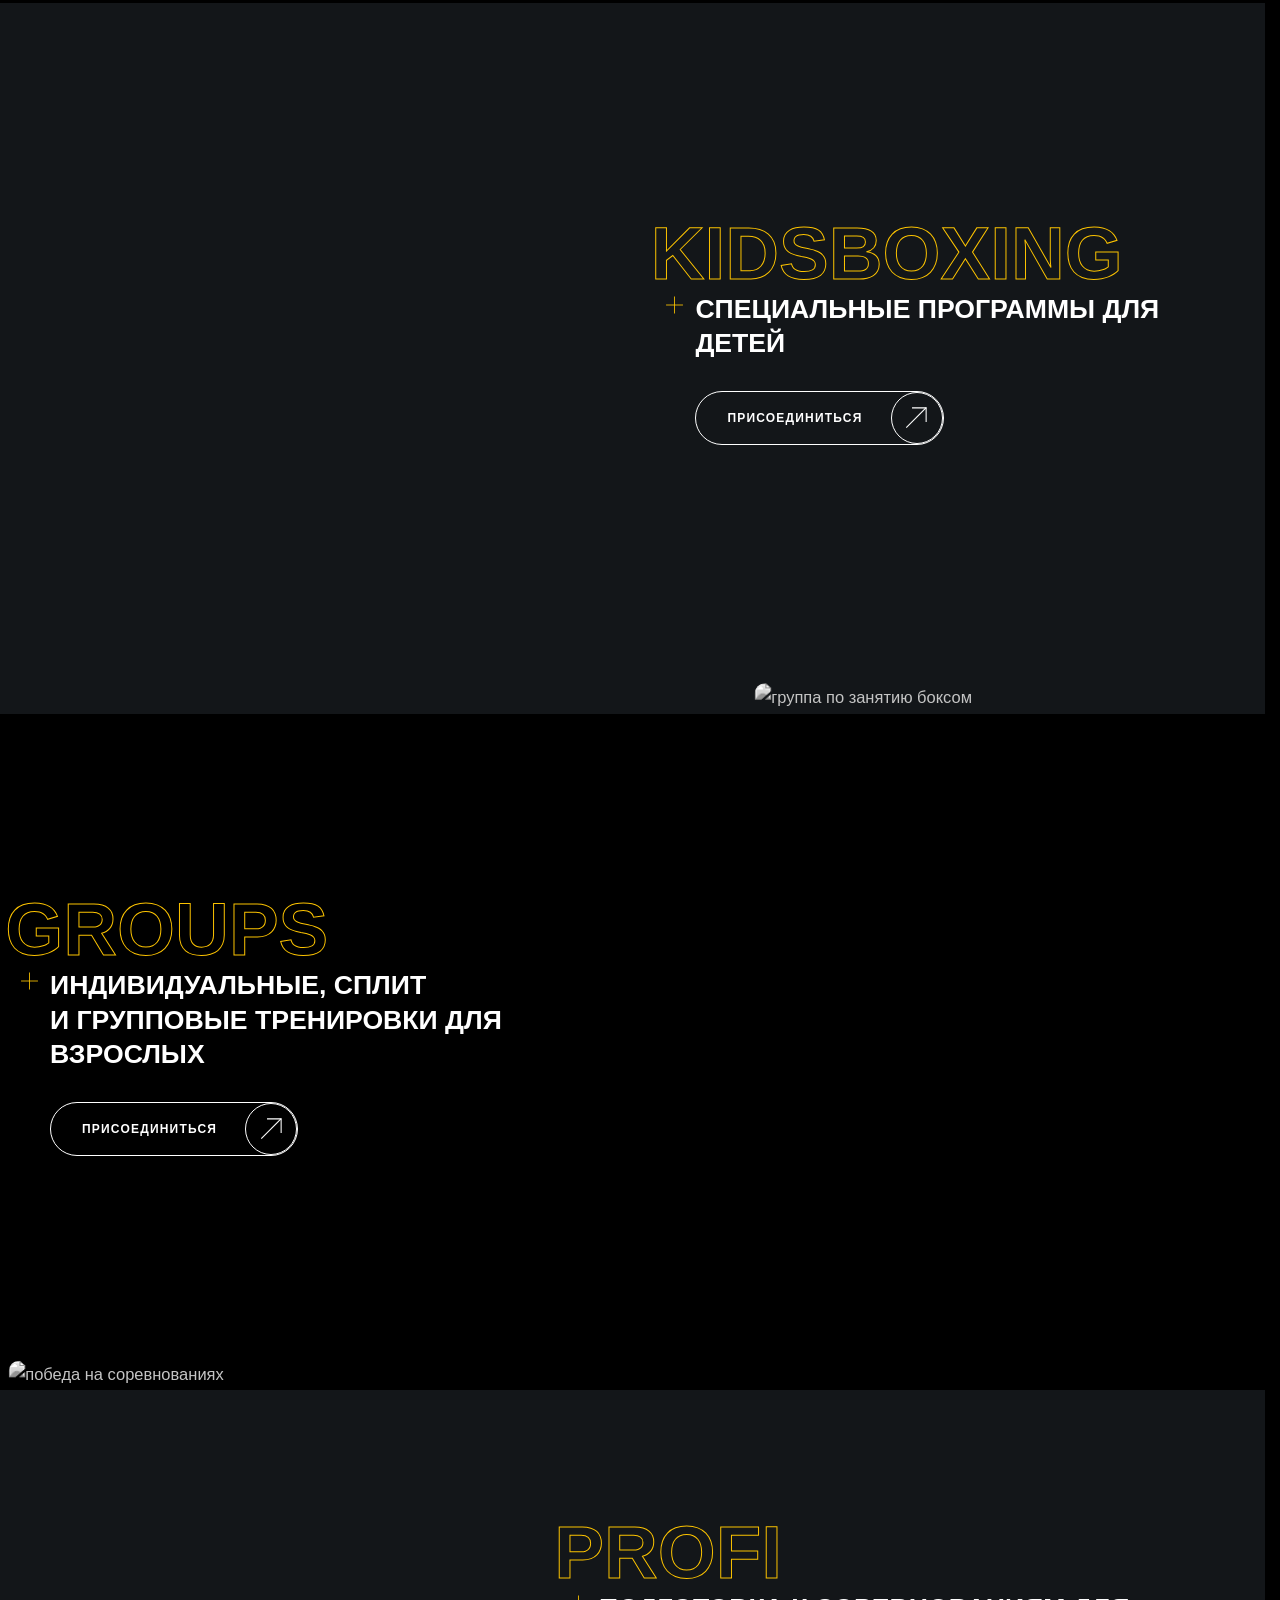
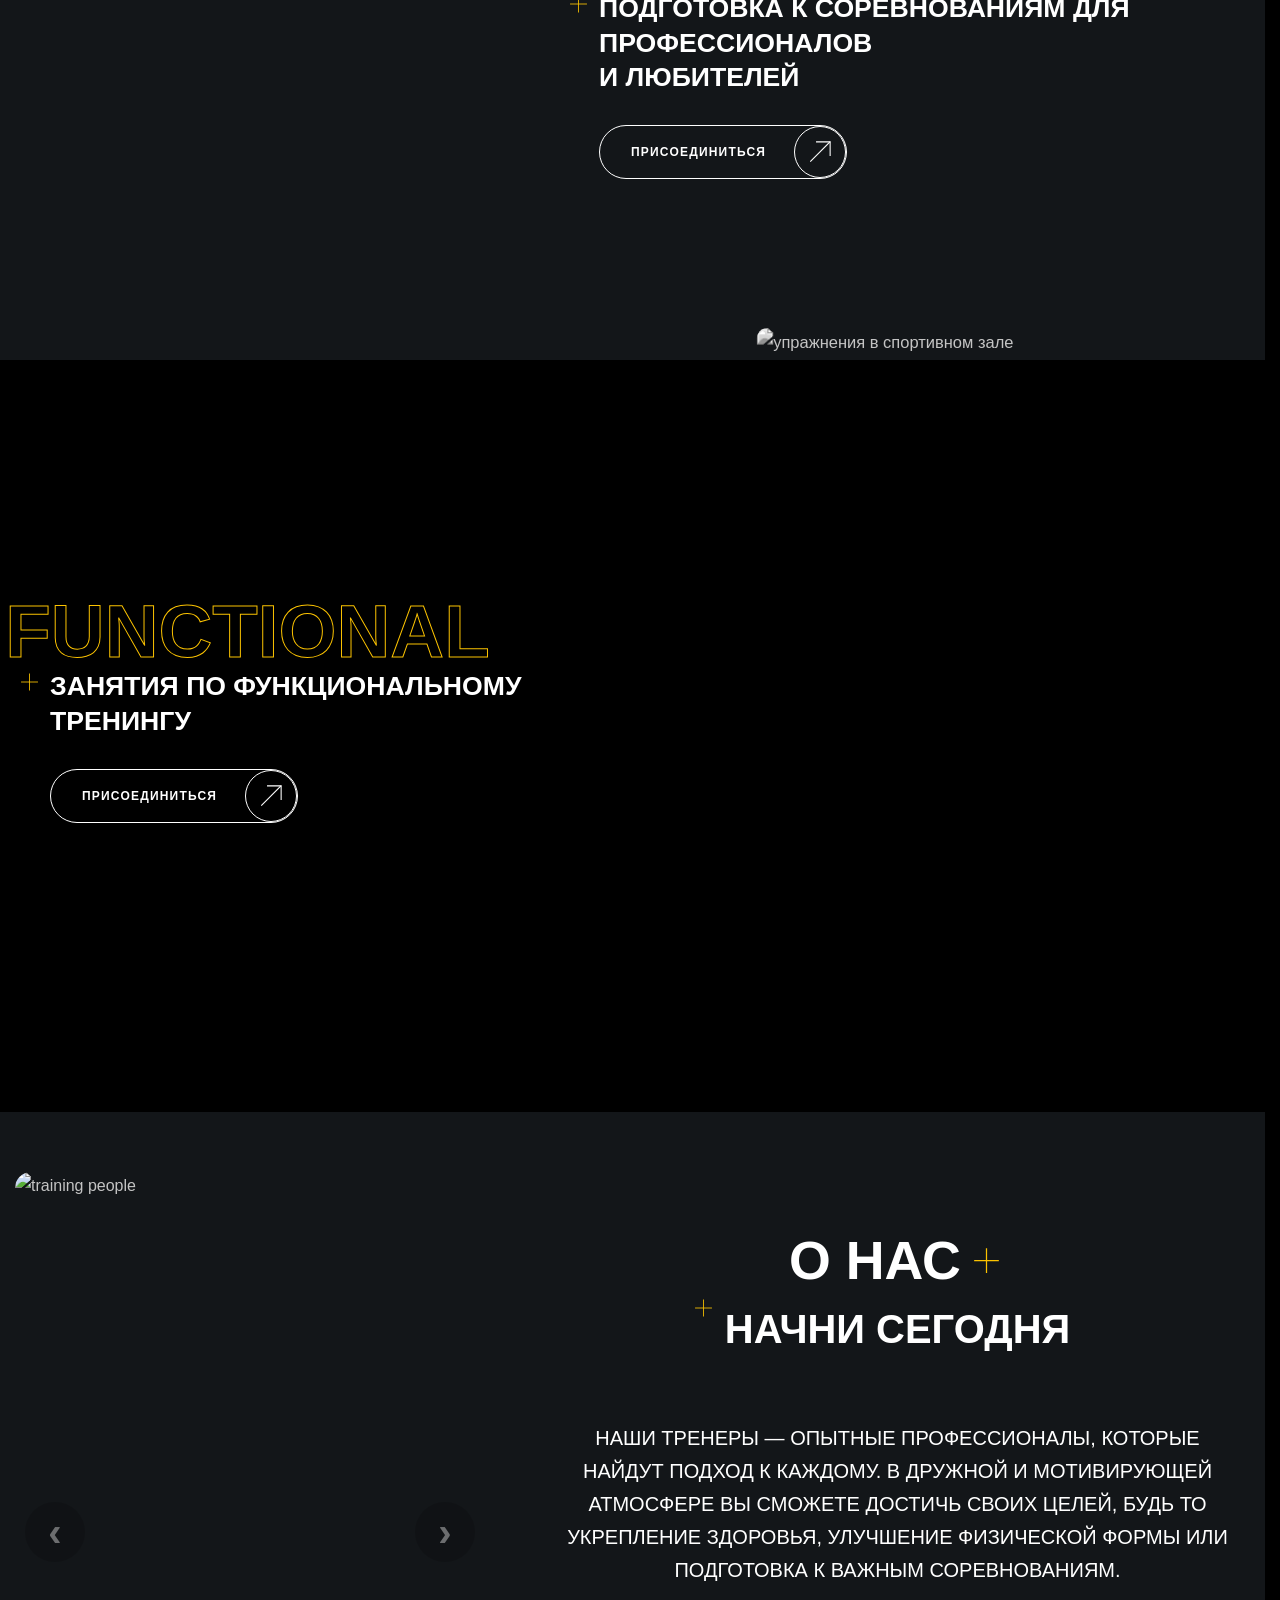
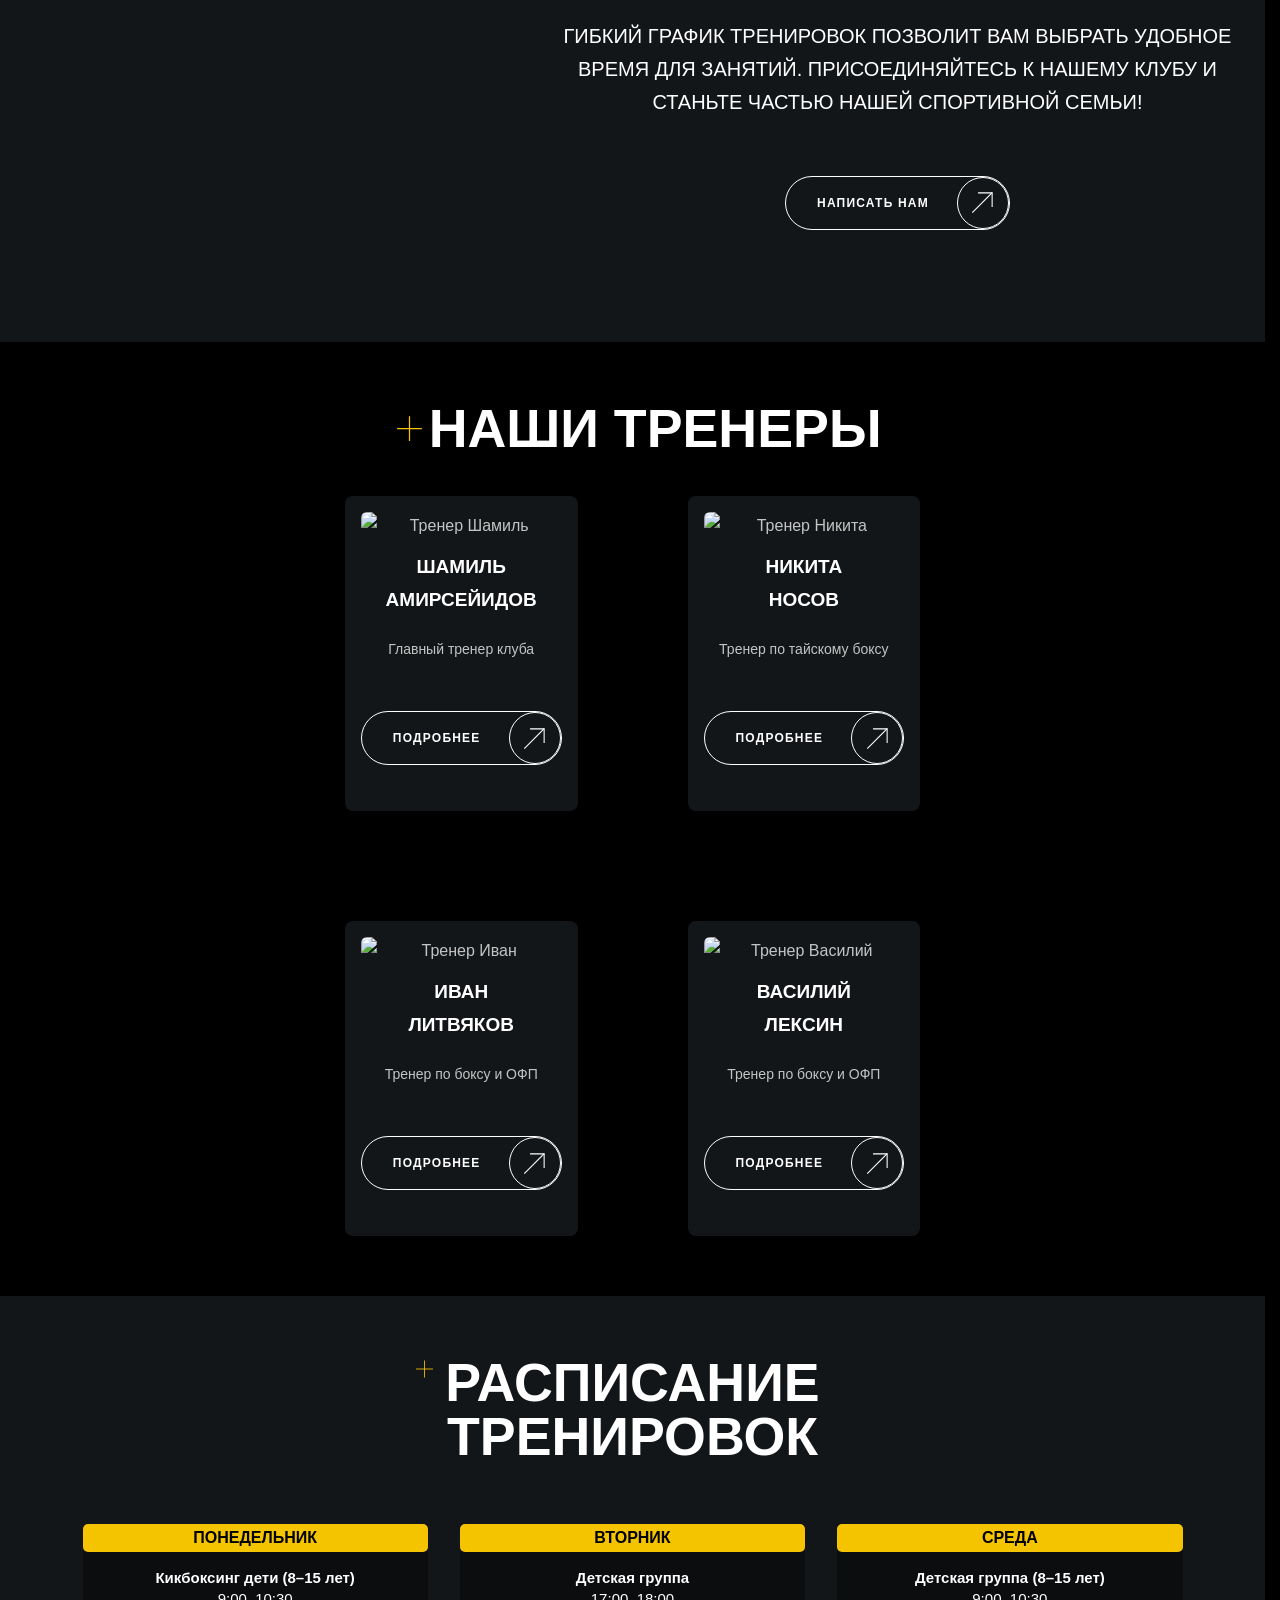
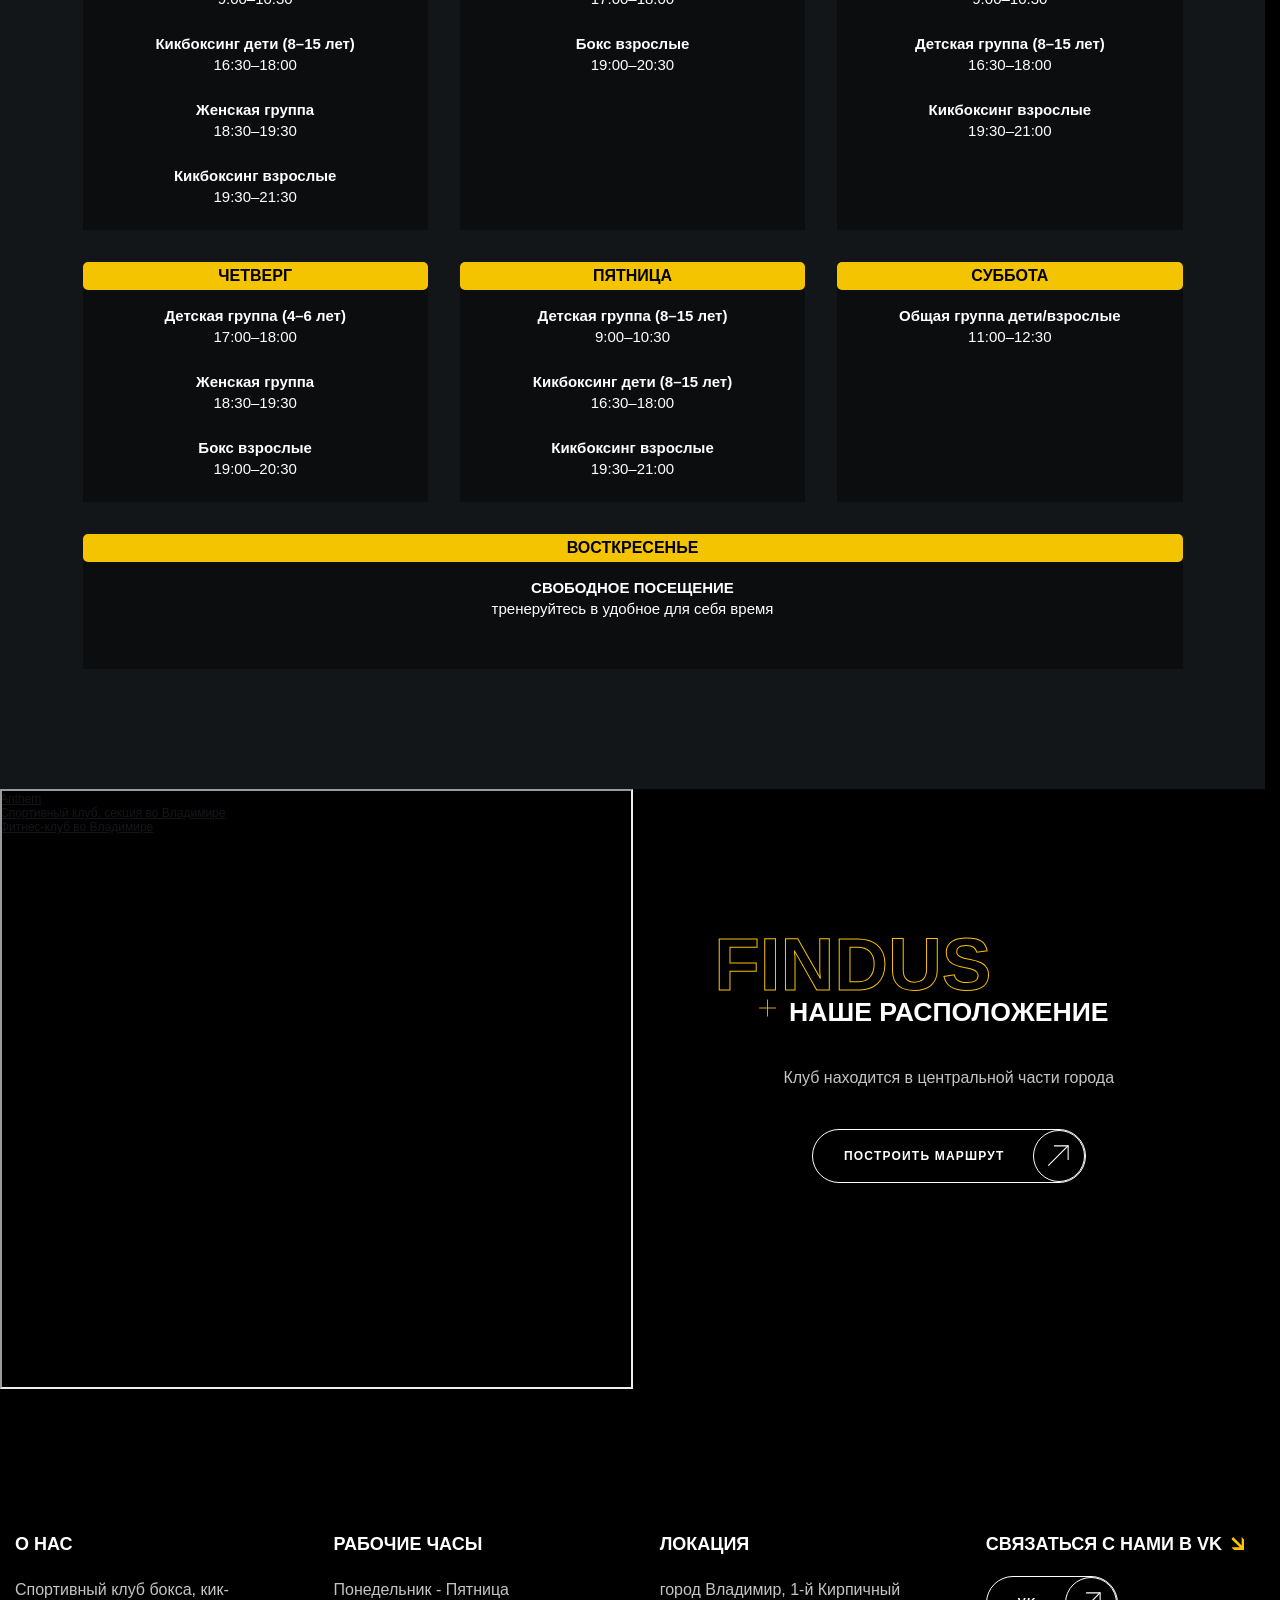
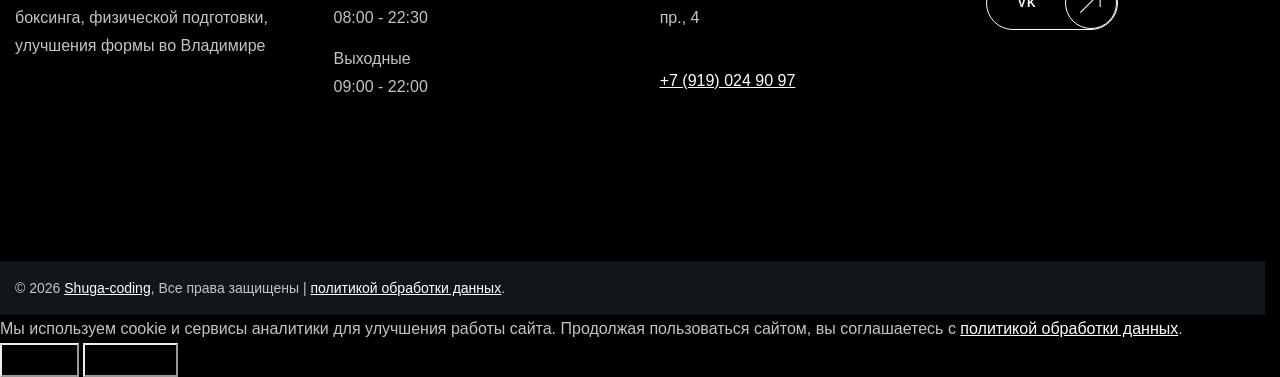
==== commit b0b55d8a: "изменения в расписании клуба" ====
--- a/index.html
+++ b/index.html
@@ -359,65 +359,59 @@
   <div class="schedule__item fade-up">
     <div class="schedule__day">ПОНЕДЕЛЬНИК</div>
     <div class="schedule__events">
-      <p><strong>Кикбоксинг дети (7–9 лет)</strong><br><time datetime="14:45–15:45">14:45–15:45</time></p>
-      <p><strong>Кикбоксинг дети (10–16 лет)</strong><br><time datetime="16:00–17:30">16:00–17:30</time></p>
-      <p><strong>Функциональный тренинг </strong><br> <time datetime="18:00–19:00"> 18:00–19:00</time></p>
-      <p><strong>Кикбоксинг </strong><br><time datetime="19:00-20:30">19:00–20:30</time></p>
+      <p><strong>Кикбоксинг дети (8–15 лет)</strong><br><time datetime="9:00–10:30">9:00–10:30</time></p>
+      <p><strong>Кикбоксинг дети (8–15 лет)</strong><br><time datetime="16:00–17:30">16:30–18:00</time></p>
+      <p><strong>Женская группа </strong><br> <time datetime="18:30–19:30"> 18:30–19:30</time></p>
+      <p><strong>Кикбоксинг взрослые</strong><br><time datetime="19:30-21:30">19:30–21:30</time></p>
     </div>
   </div>
 
   <div class="schedule__item fade-up">
     <div class="schedule__day">ВТОРНИК</div>
     <div class="schedule__events">
-<p><strong>Кикбоксинг дети (4–6 лет)</strong><br><time datetime="14:45–15:45">14:45–15:45</time></p>
-      <p><strong>Кикбоксинг дети L-up (10–16 лет)</strong><br><time datetime="16:00–17:30">16:00–17:30</time></p>
-      <p><strong>Женская группа кикбоксинг </strong><br> <time datetime="18:00–19:00"> 18:00–19:00</time></p>
-      <p><strong>Бокс L-up</strong><br><time datetime="19:00-20:30">19:00–20:30</time></p>
+<p><strong>Детская группа</strong><br><time datetime="17:00–18:00">17:00–18:00</time></p>
+      <p><strong>Бокс взрослые</strong><br><time datetime="19:00-20:30">19:00–20:30</time></p>
     </div>
   </div>
 
   <div class="schedule__item fade-up">
     <div class="schedule__day">СРЕДА</div>
     <div class="schedule__events">
-    <p><strong>Кикбоксинг дети (7–9 лет)</strong><br><time datetime="14:45–15:45">14:45–15:45</time></p>
-      <p><strong>Кикбоксинг дети (10–16 лет)</strong><br><time datetime="16:00–17:30">16:00–17:30</time></p>
-      <p><strong>Функциональный тренинг </strong><br><time datetime="18:00–19:00"> 18:00–19:00</time></p>
-      <p><strong>Кикбоксинг </strong><br><time datetime="19:00-20:30">19:00–20:30</time></p>
+    <p><strong>Детская группа (8–15 лет)</strong><br><time datetime="9:00–10:30">9:00–10:30</time></p>
+      <p><strong>Детская группа (8–15 лет)</strong><br><time datetime="16:30–18:00">16:30–18:00</time></p>
+      <p><strong>Кикбоксинг взрослые </strong><br><time datetime="19:30-21:00">19:30–21:00</time></p>
     </div>
   </div>
 
   <div class="schedule__item fade-up">
     <div class="schedule__day">ЧЕТВЕРГ</div>
     <div class="schedule__events">
-      <p><strong>Кикбоксинг дети (4–6 лет)</strong><br><time datetime="14:45–15:45">14:45–15:45</time></p>
-      <p><strong>Кикбоксинг дети L-up (10–16 лет)</strong><br><time datetime="16:00–17:30">16:00–17:30</time></p>
-      <p><strong>Женская группа кикбоксинг </strong><br> <time datetime="18:00–19:00"> 18:00–19:00</time></p>
-      <p><strong>Бокс L-up</strong><br><time datetime="19:00-20:30">19:00–20:30</time></p>
+      <p><strong>Детская группа (4–6 лет)</strong><br><time datetime="14:45–15:45">17:00–18:00</time></p>
+      <p><strong>Женская группа </strong><br> <time datetime="17:30–19:30"> 18:30–19:30</time></p>
+      <p><strong>Бокс взрослые</strong><br><time datetime="19:00-20:30">19:00–20:30</time></p>
     </div>
   </div>
 
   <div class="schedule__item fade-up">
     <div class="schedule__day">ПЯТНИЦА</div>
     <div class="schedule__events">
-      <p><strong>Кикбоксинг дети (7–9 лет)</strong><br><time datetime="14:45–15:45">14:45–15:45</time></p>
-      <p><strong>Кикбоксинг дети (10–16 лет)</strong><br><time datetime="16:00–17:30">16:00–17:30</time></p>
-      <p><strong>Функциональный тренинг </strong><br> <time datetime="18:00–19:00"> 18:00–19:00</time></p>
-      <p><strong>Кикбоксинг </strong><br><time datetime="19:00-20:30">19:00–20:30</time></p>
+      <p><strong>Детская группа (8–15 лет)</strong><br><time datetime="9:00–10:30">9:00–10:30</time></p>
+      <p><strong>Кикбоксинг дети (8–15 лет)</strong><br><time datetime="16:30–18:00">16:30–18:00</time></p>
+      <p><strong>Кикбоксинг взрослые</strong><br><time datetime="19:30-21:00">19:30–21:00</time></p>
     </div>
   </div>
 
   <div class="schedule__item fade-up">
     <div class="schedule__day">СУББОТА</div>
     <div class="schedule__events">
-      <p><strong>Функциональный тренинг </strong><br> <time datetime="11:00–12:00">11:00–12:00</p></time>
-      <p><strong>Кикбоксинг дети (4–6 лет)</strong><br><time datetime="13:00-14:00">13:00–14:00</p></time>
+      <p><strong>Общая группа дети/взрослые </strong><br> <time datetime="11:00–12:30">11:00–12:30</p></time>
     </div>
   </div>
 
   <div class="schedule__item fade-up schedule__item--sunday">
     <div class="schedule__day">ВОСТКРЕСЕНЬЕ</div>
     <div class="schedule__events">
-      <p><strong>СВОБОДНОЕ ПОСЕЩЕНИЕ</strong></p>
+      <p><strong>СВОБОДНОЕ ПОСЕЩЕНИЕ</strong><br> тренеруйтесь в удобное для себя время</p>
     </div>
   </div>
 
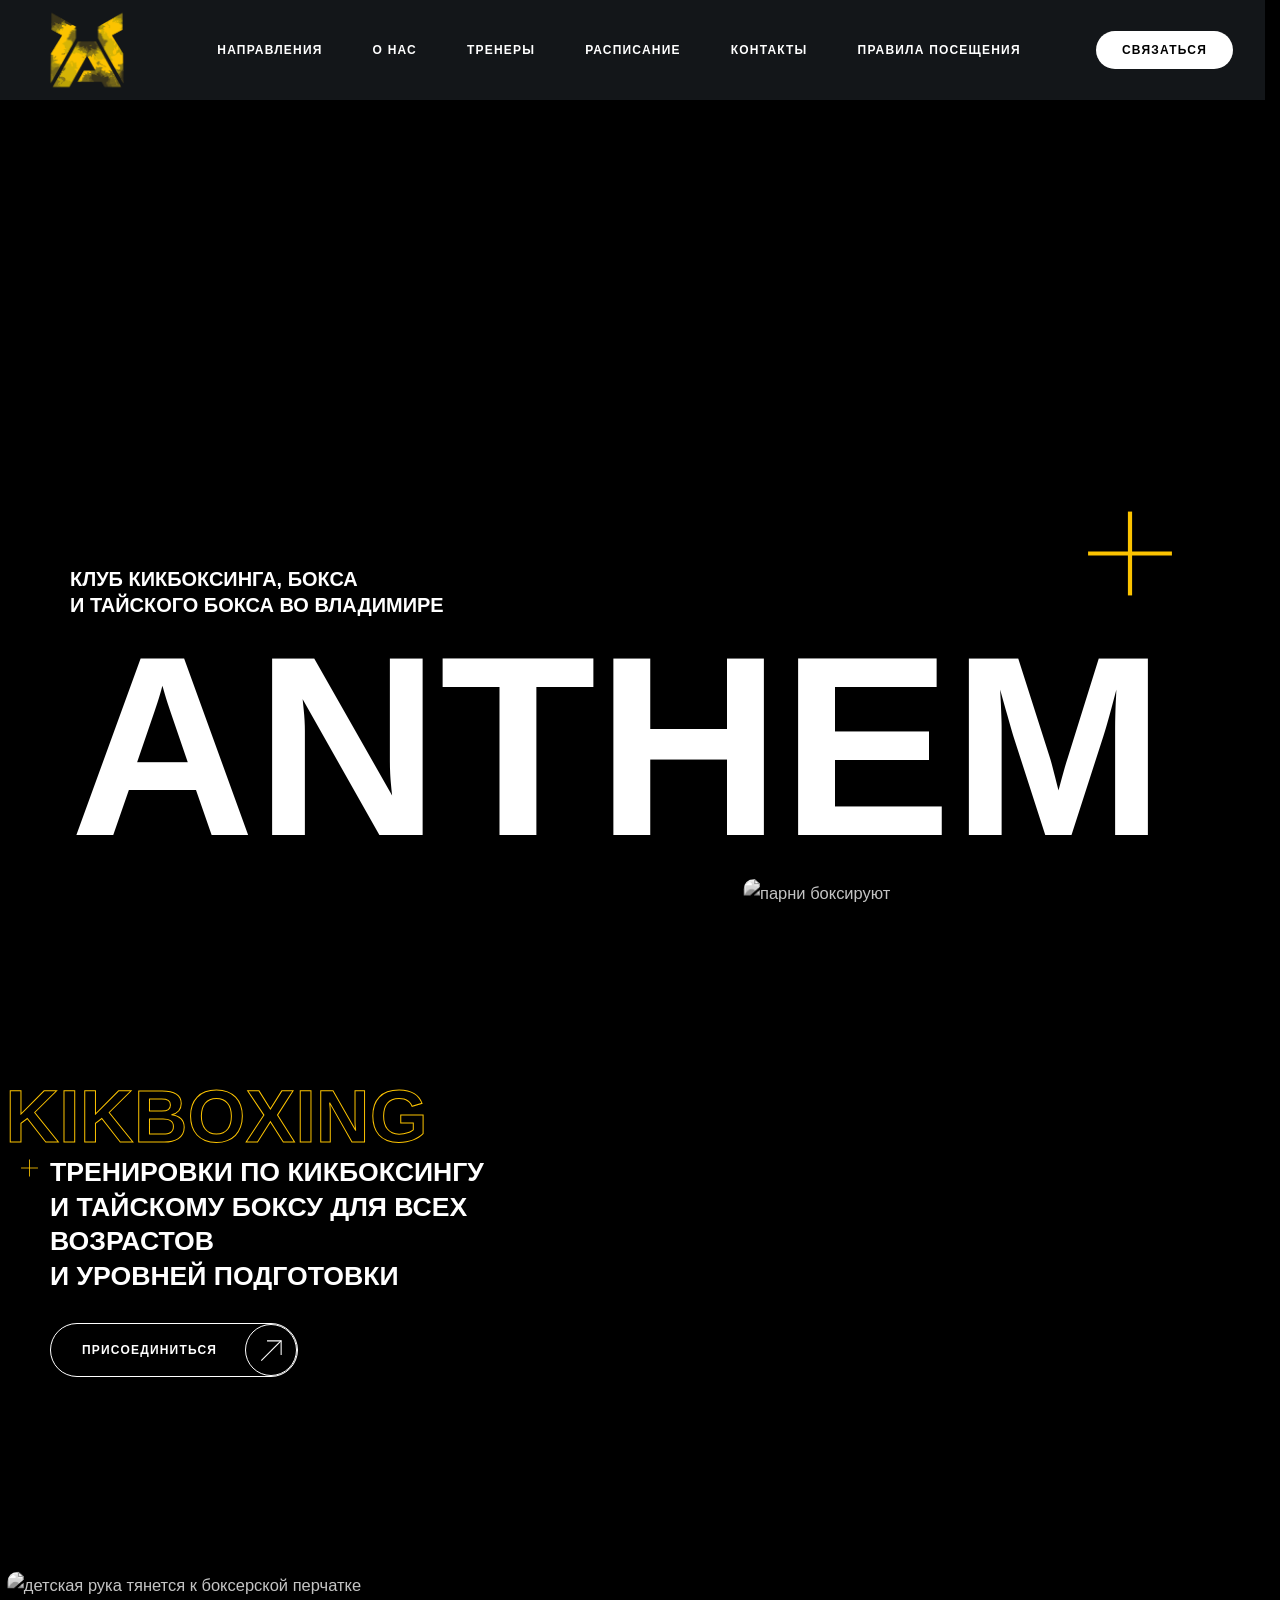
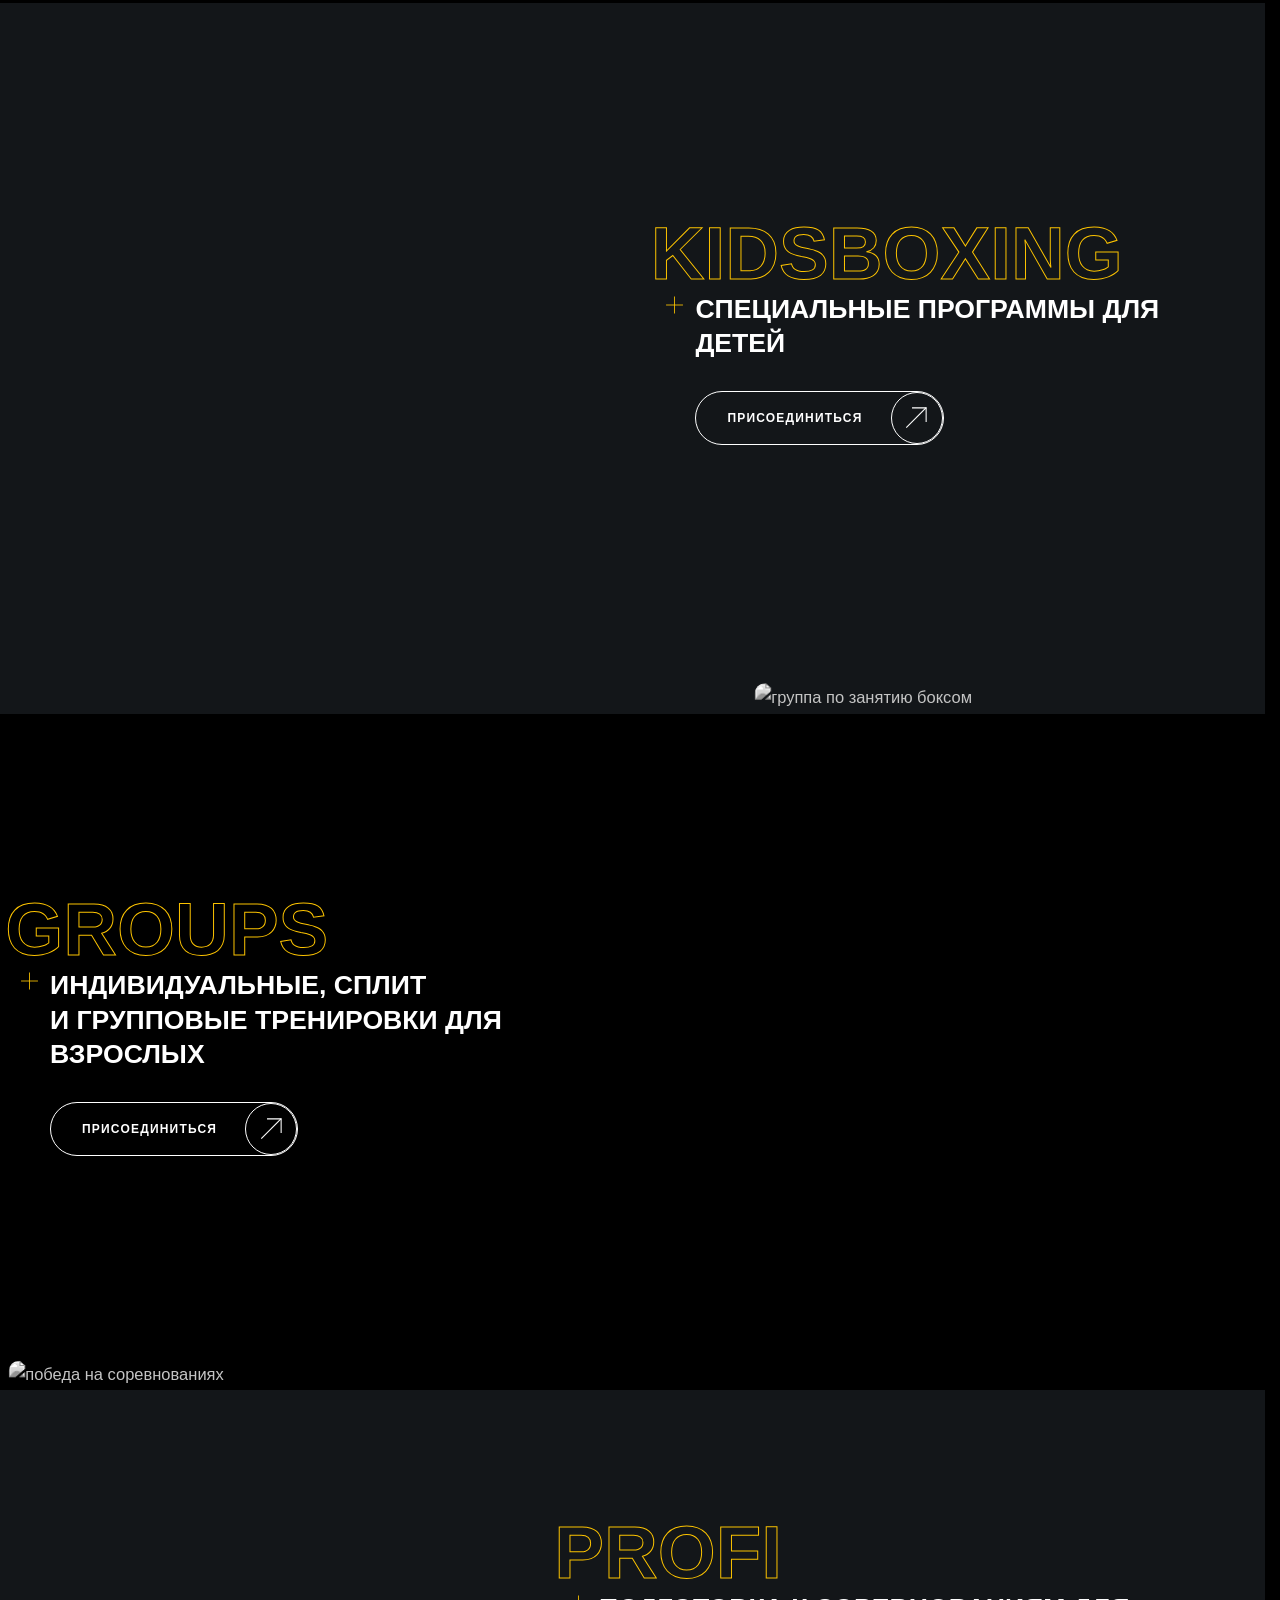
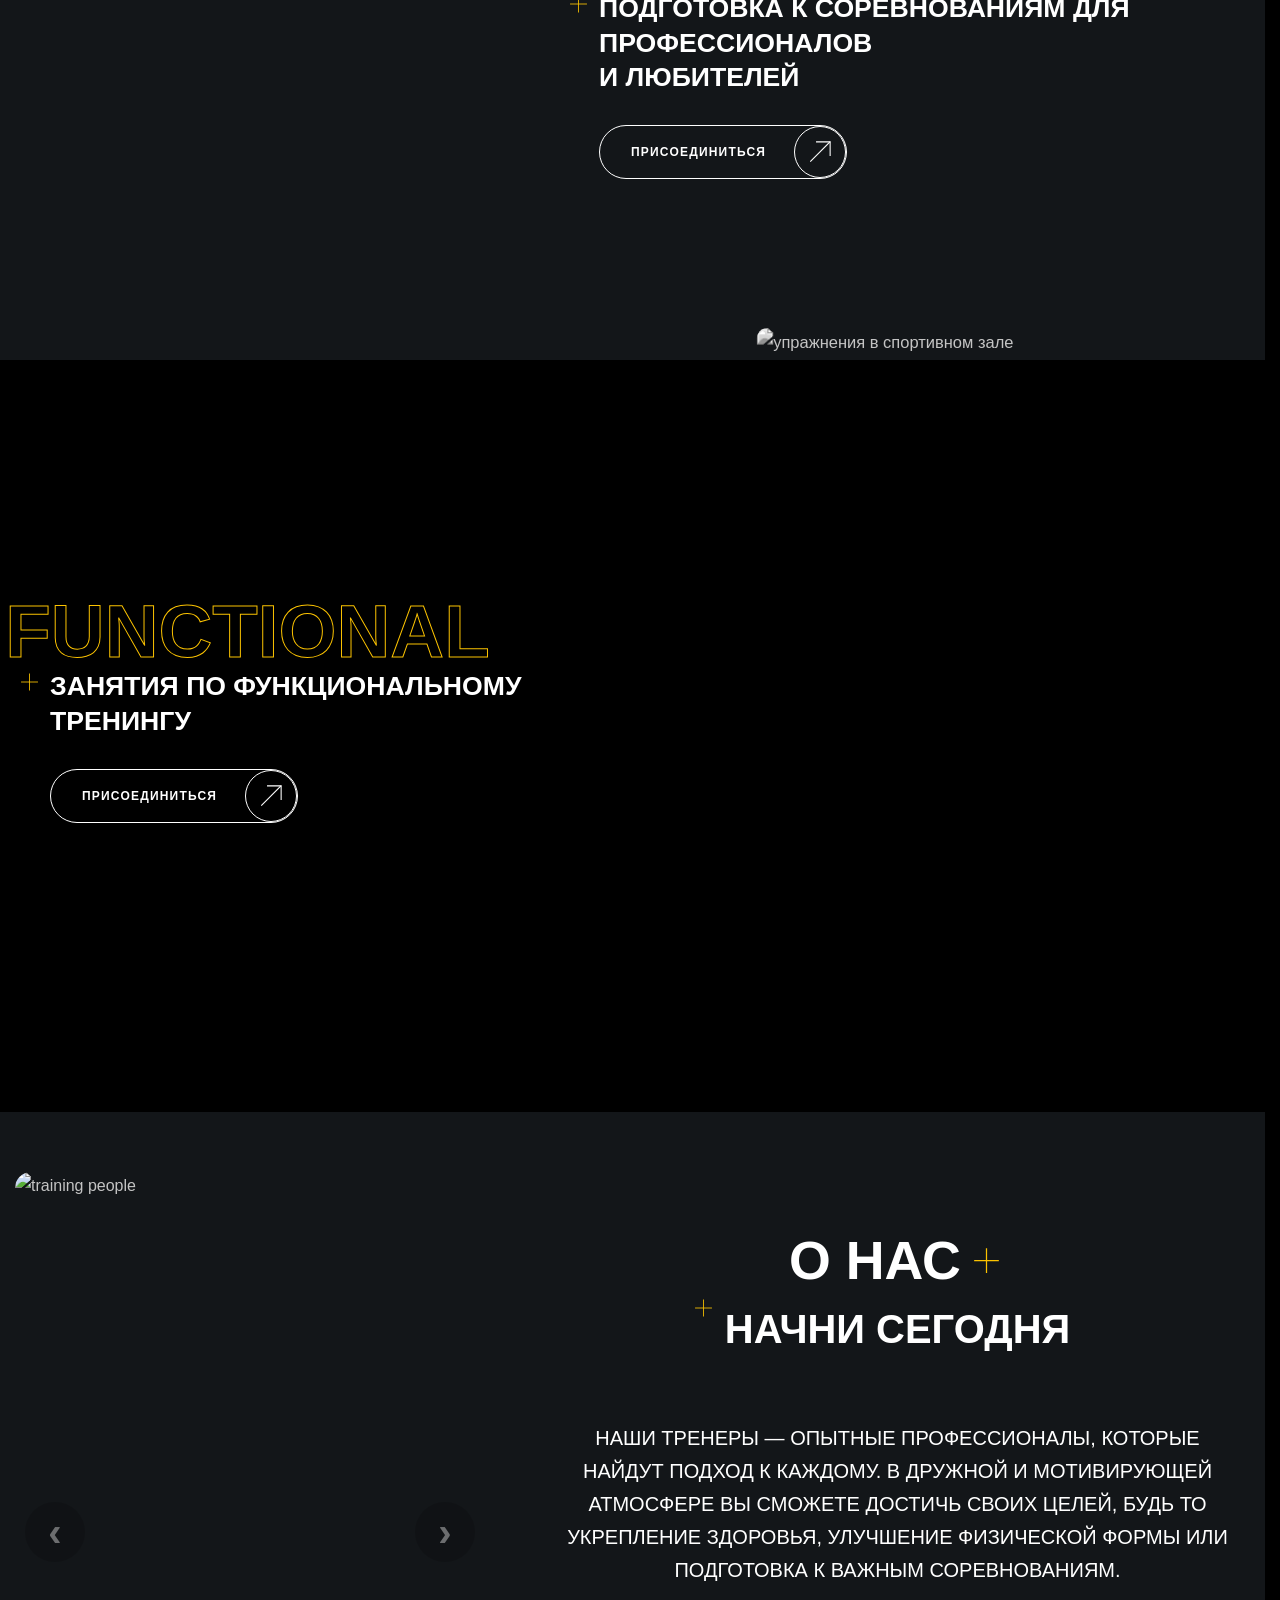
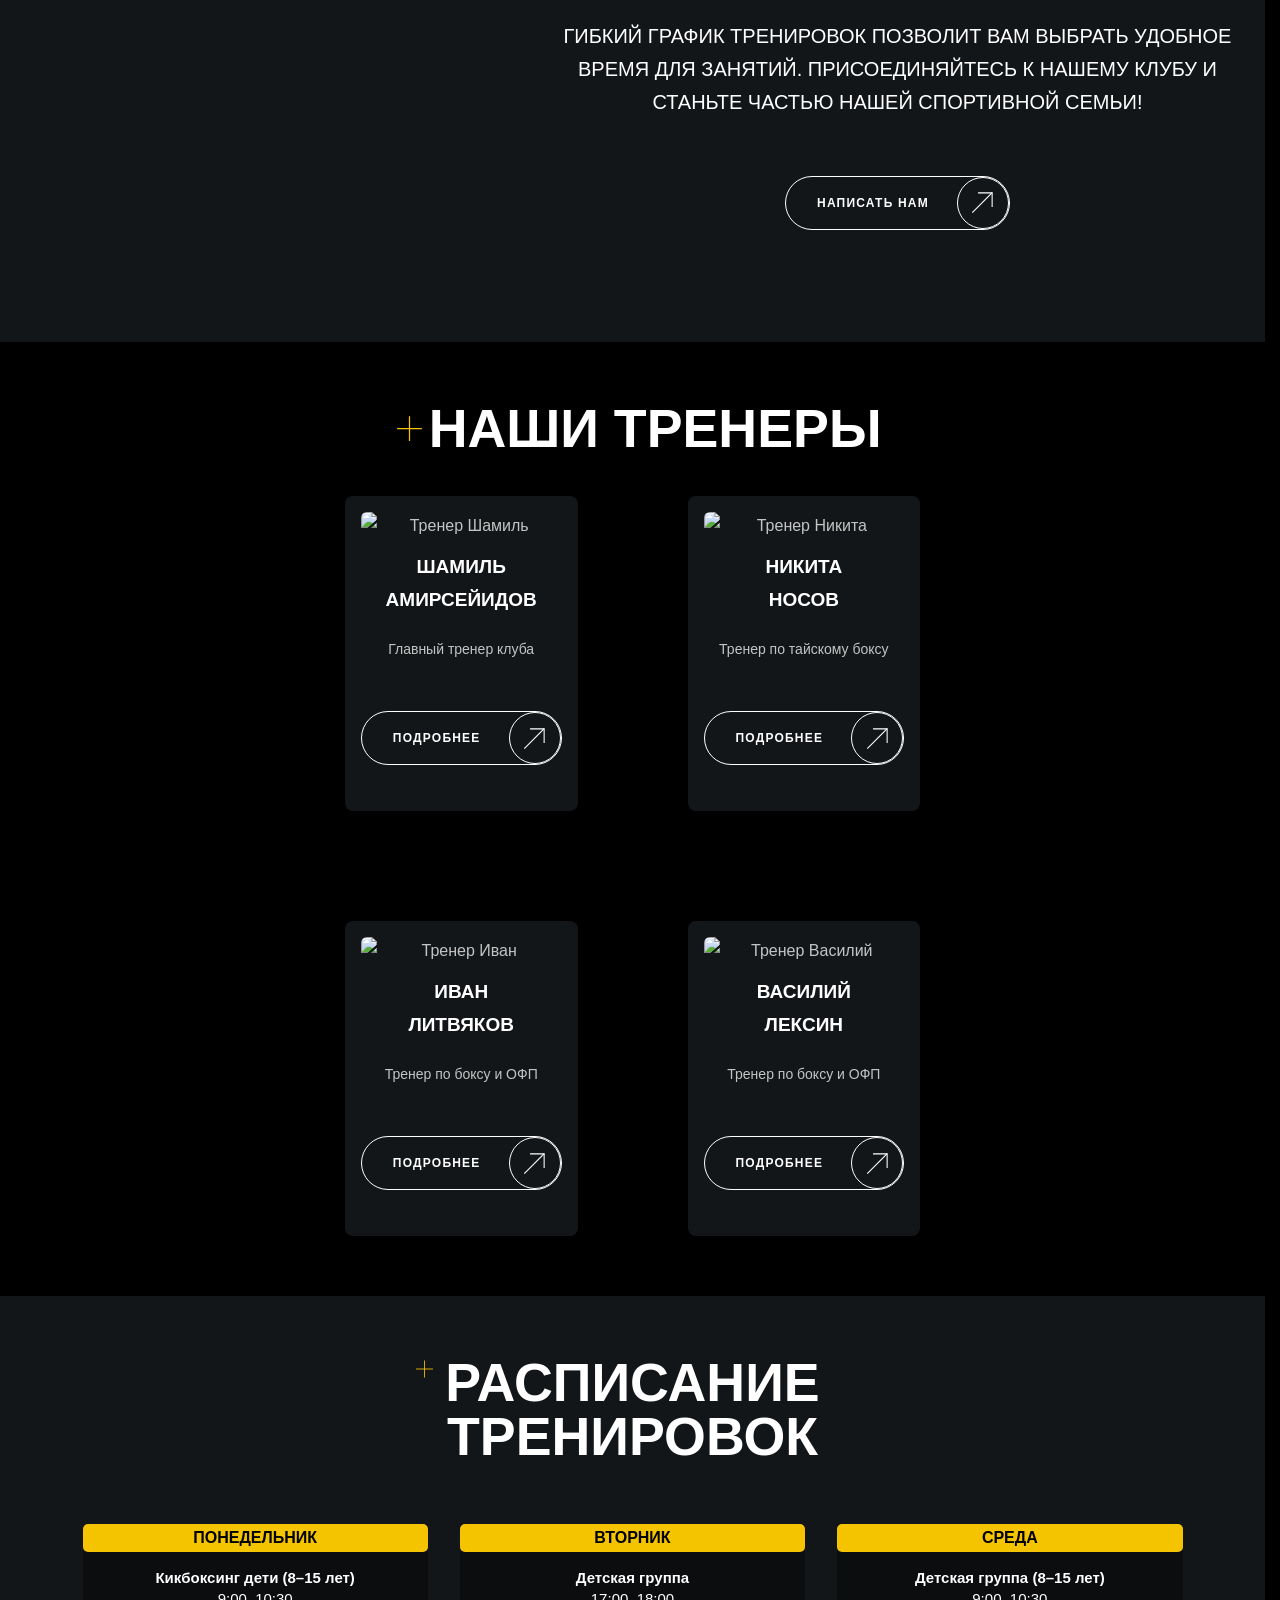
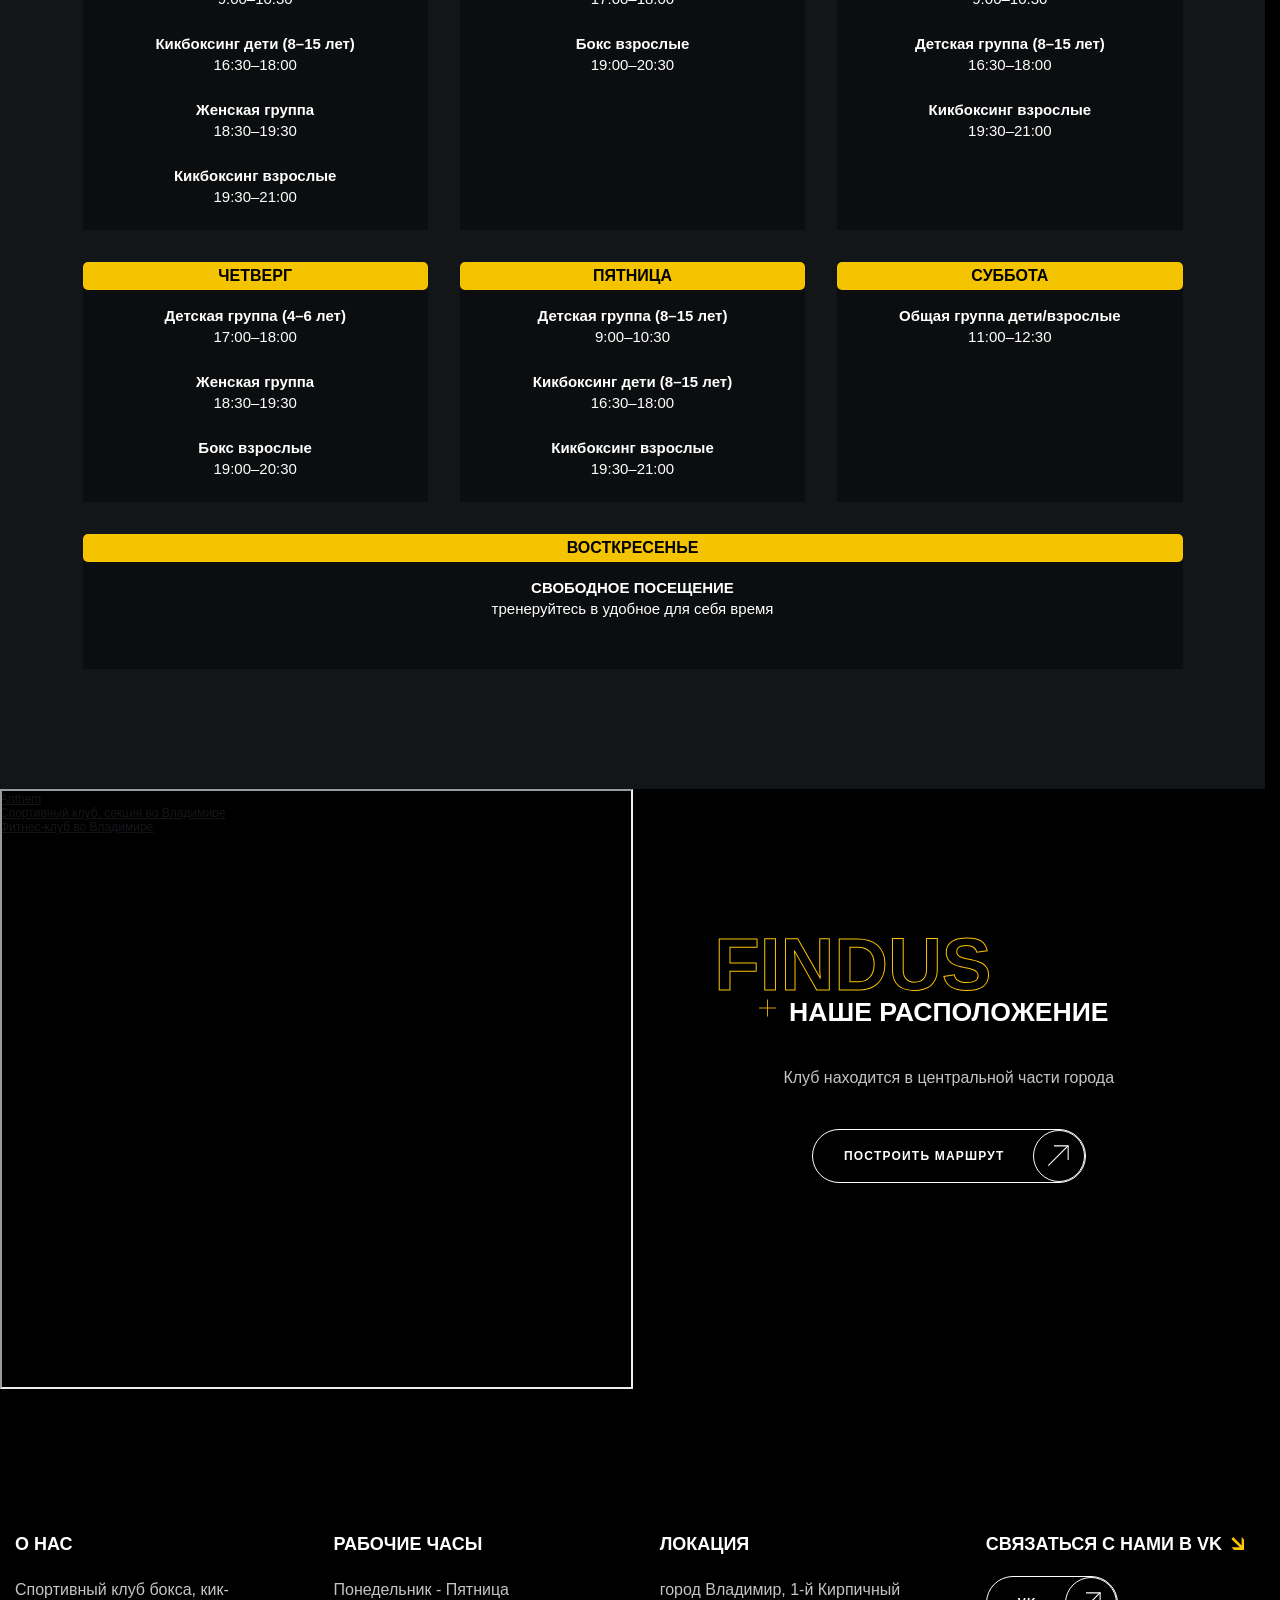
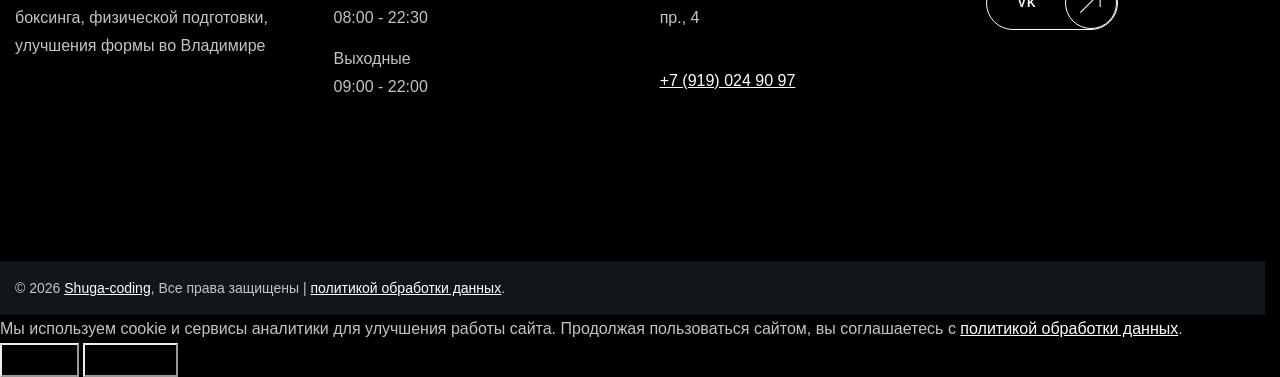
==== commit 64d6d090: "Update index.html" ====
--- a/index.html
+++ b/index.html
@@ -362,7 +362,7 @@
       <p><strong>Кикбоксинг дети (8–15 лет)</strong><br><time datetime="9:00–10:30">9:00–10:30</time></p>
       <p><strong>Кикбоксинг дети (8–15 лет)</strong><br><time datetime="16:00–17:30">16:30–18:00</time></p>
       <p><strong>Женская группа </strong><br> <time datetime="18:30–19:30"> 18:30–19:30</time></p>
-      <p><strong>Кикбоксинг взрослые</strong><br><time datetime="19:30-21:30">19:30–21:30</time></p>
+      <p><strong>Кикбоксинг взрослые</strong><br><time datetime="19:30-21:30">19:30–21:00</time></p>
     </div>
   </div>
 
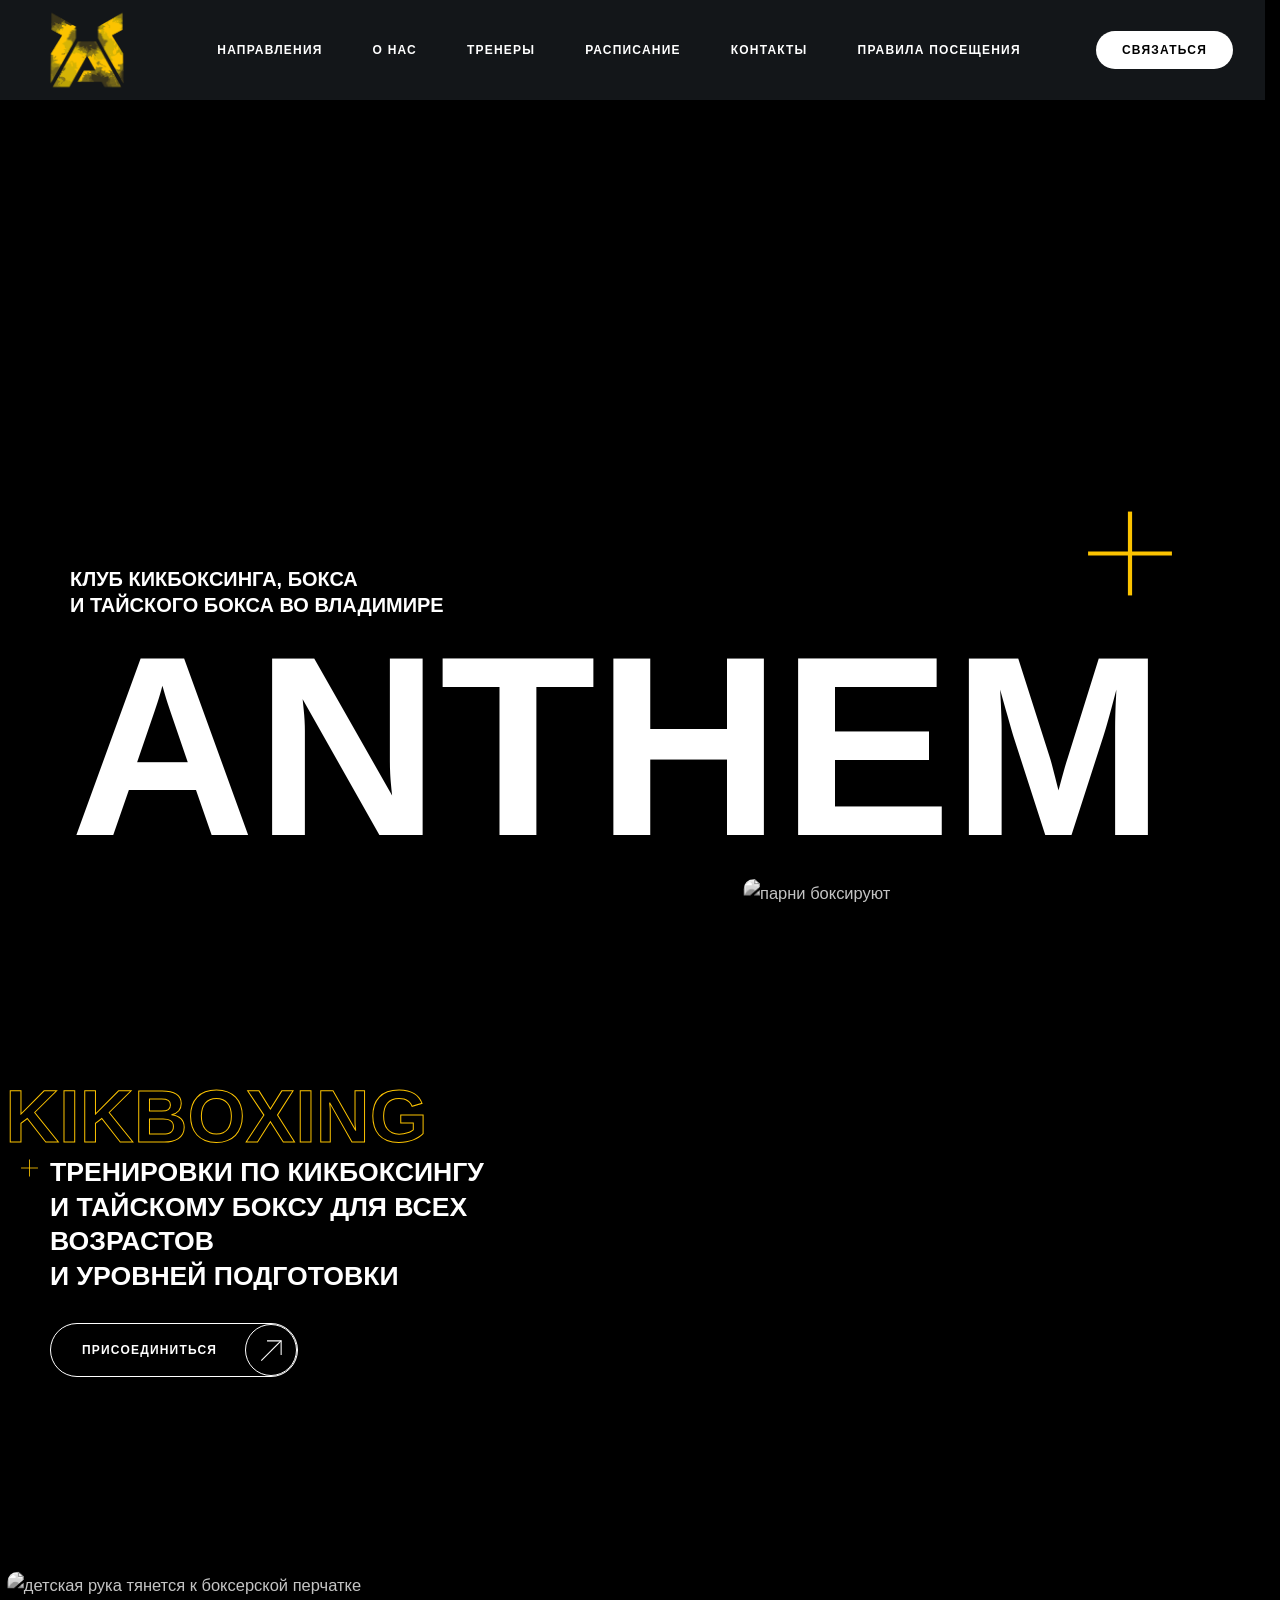
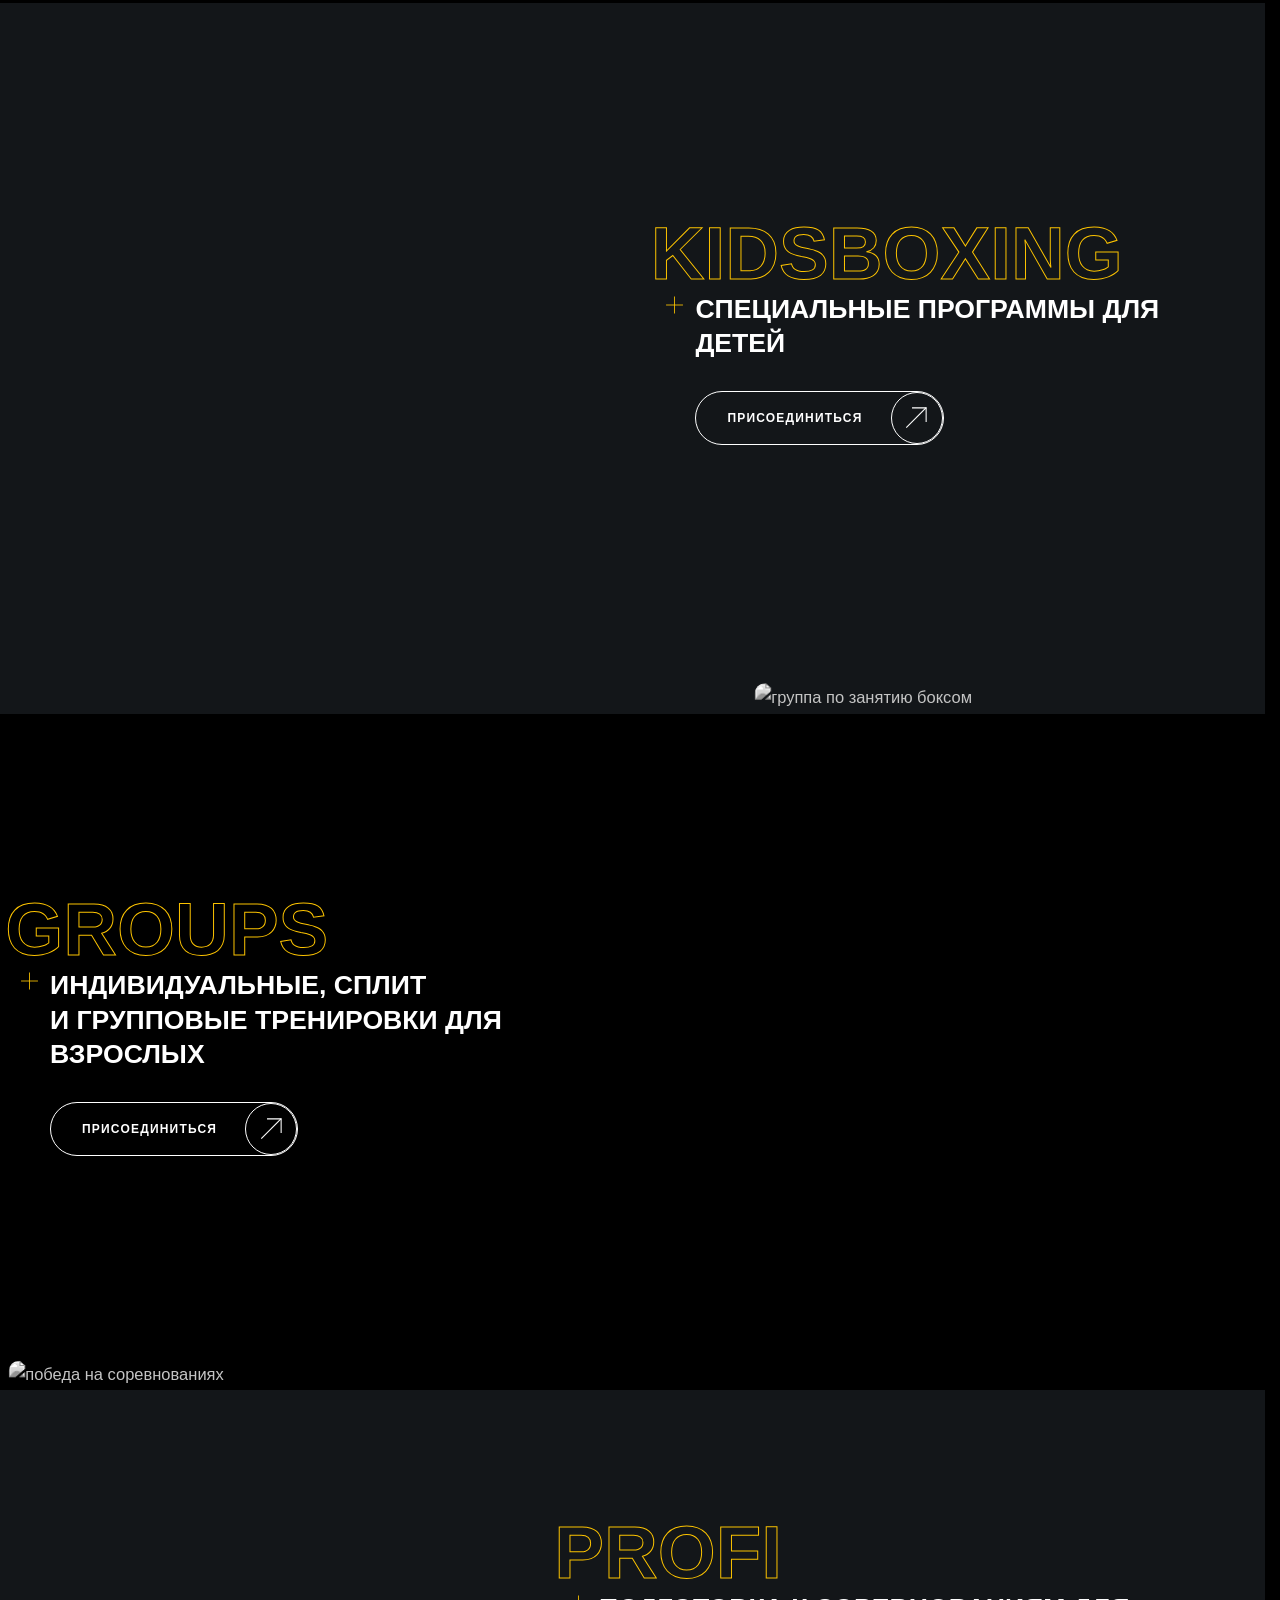
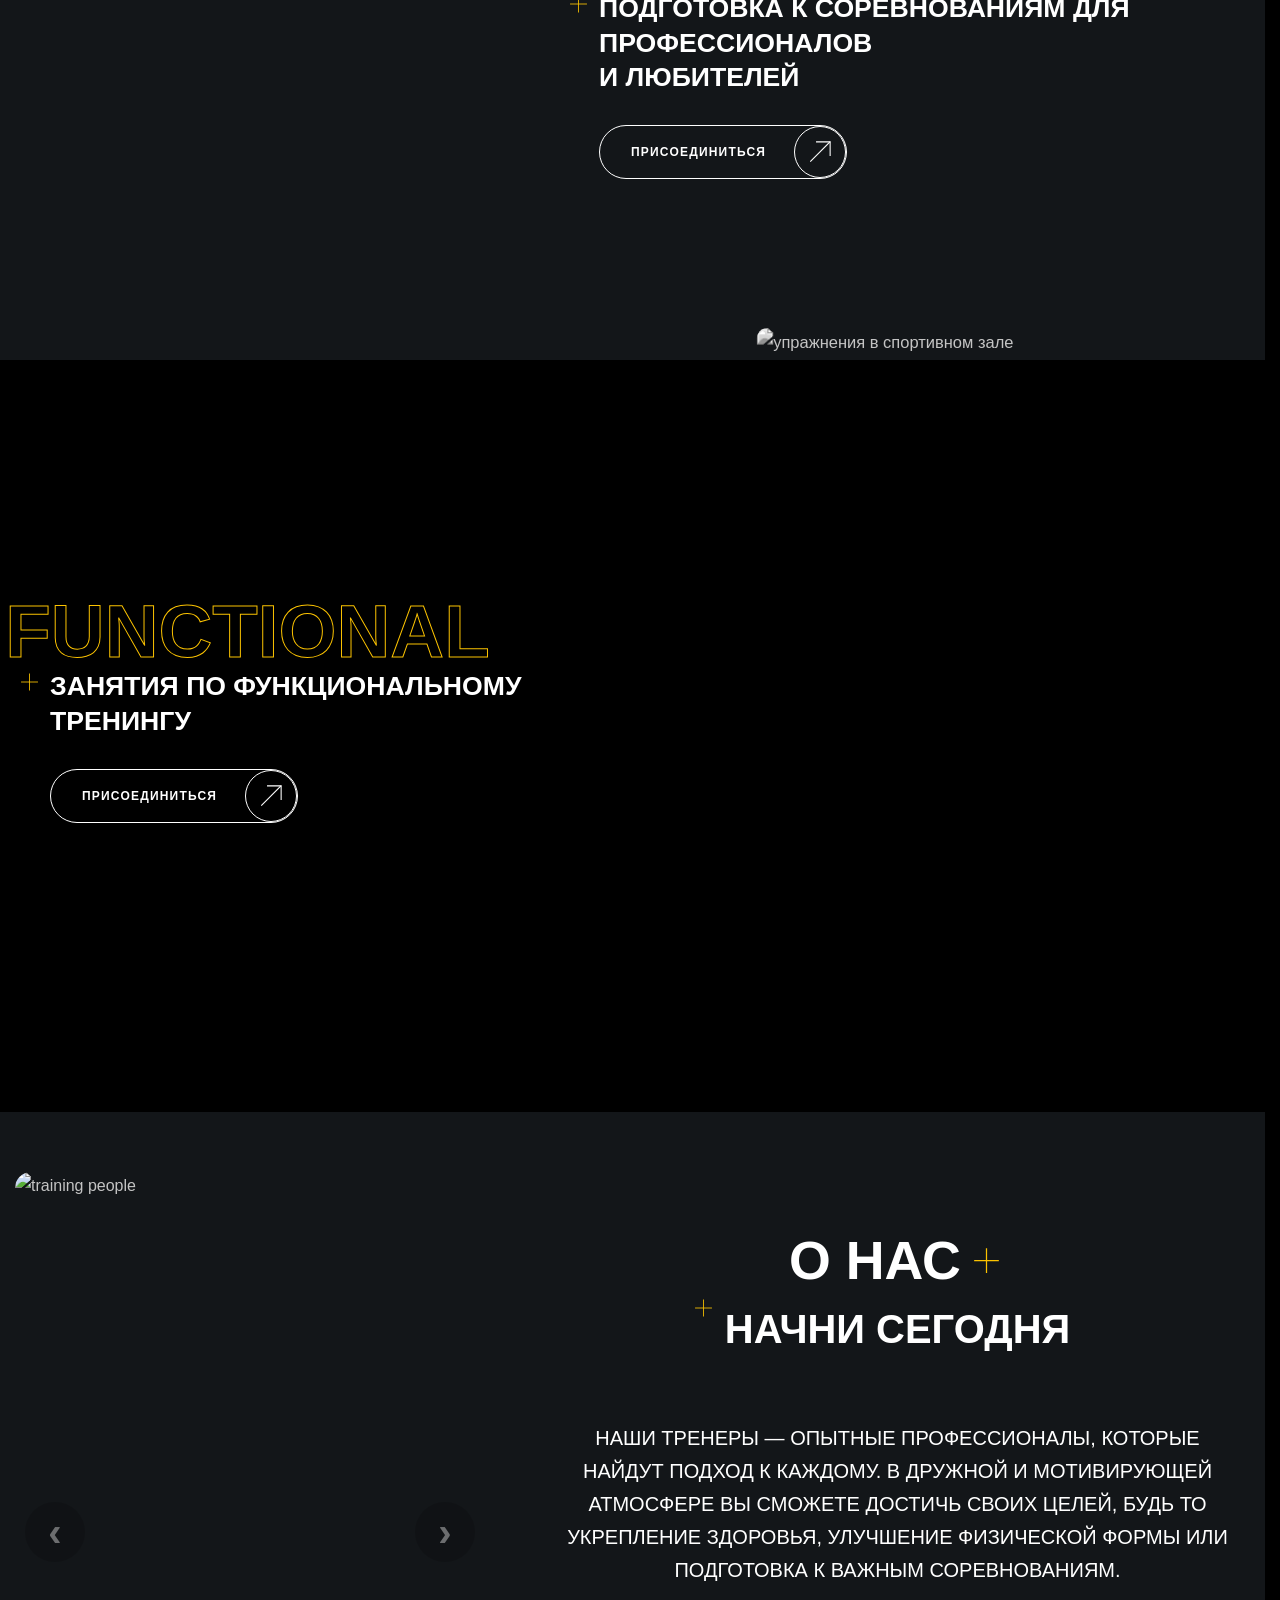
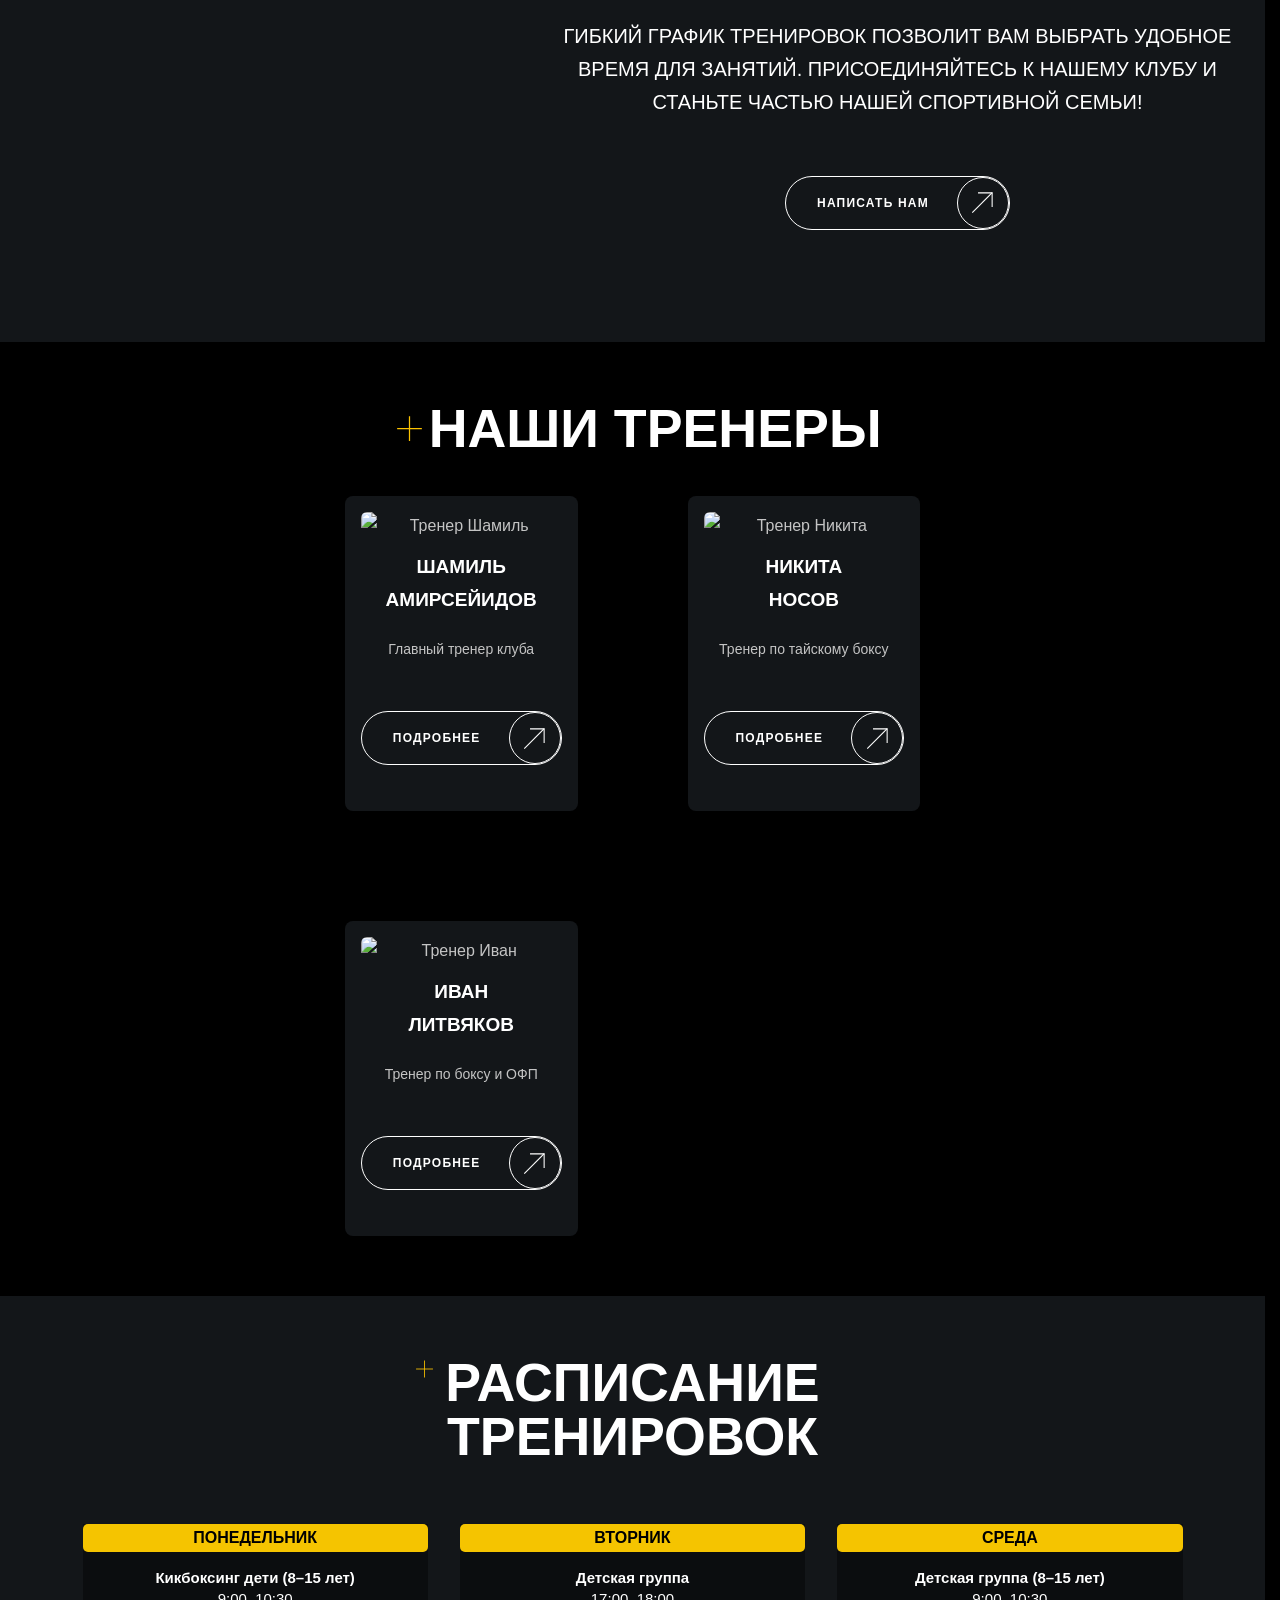
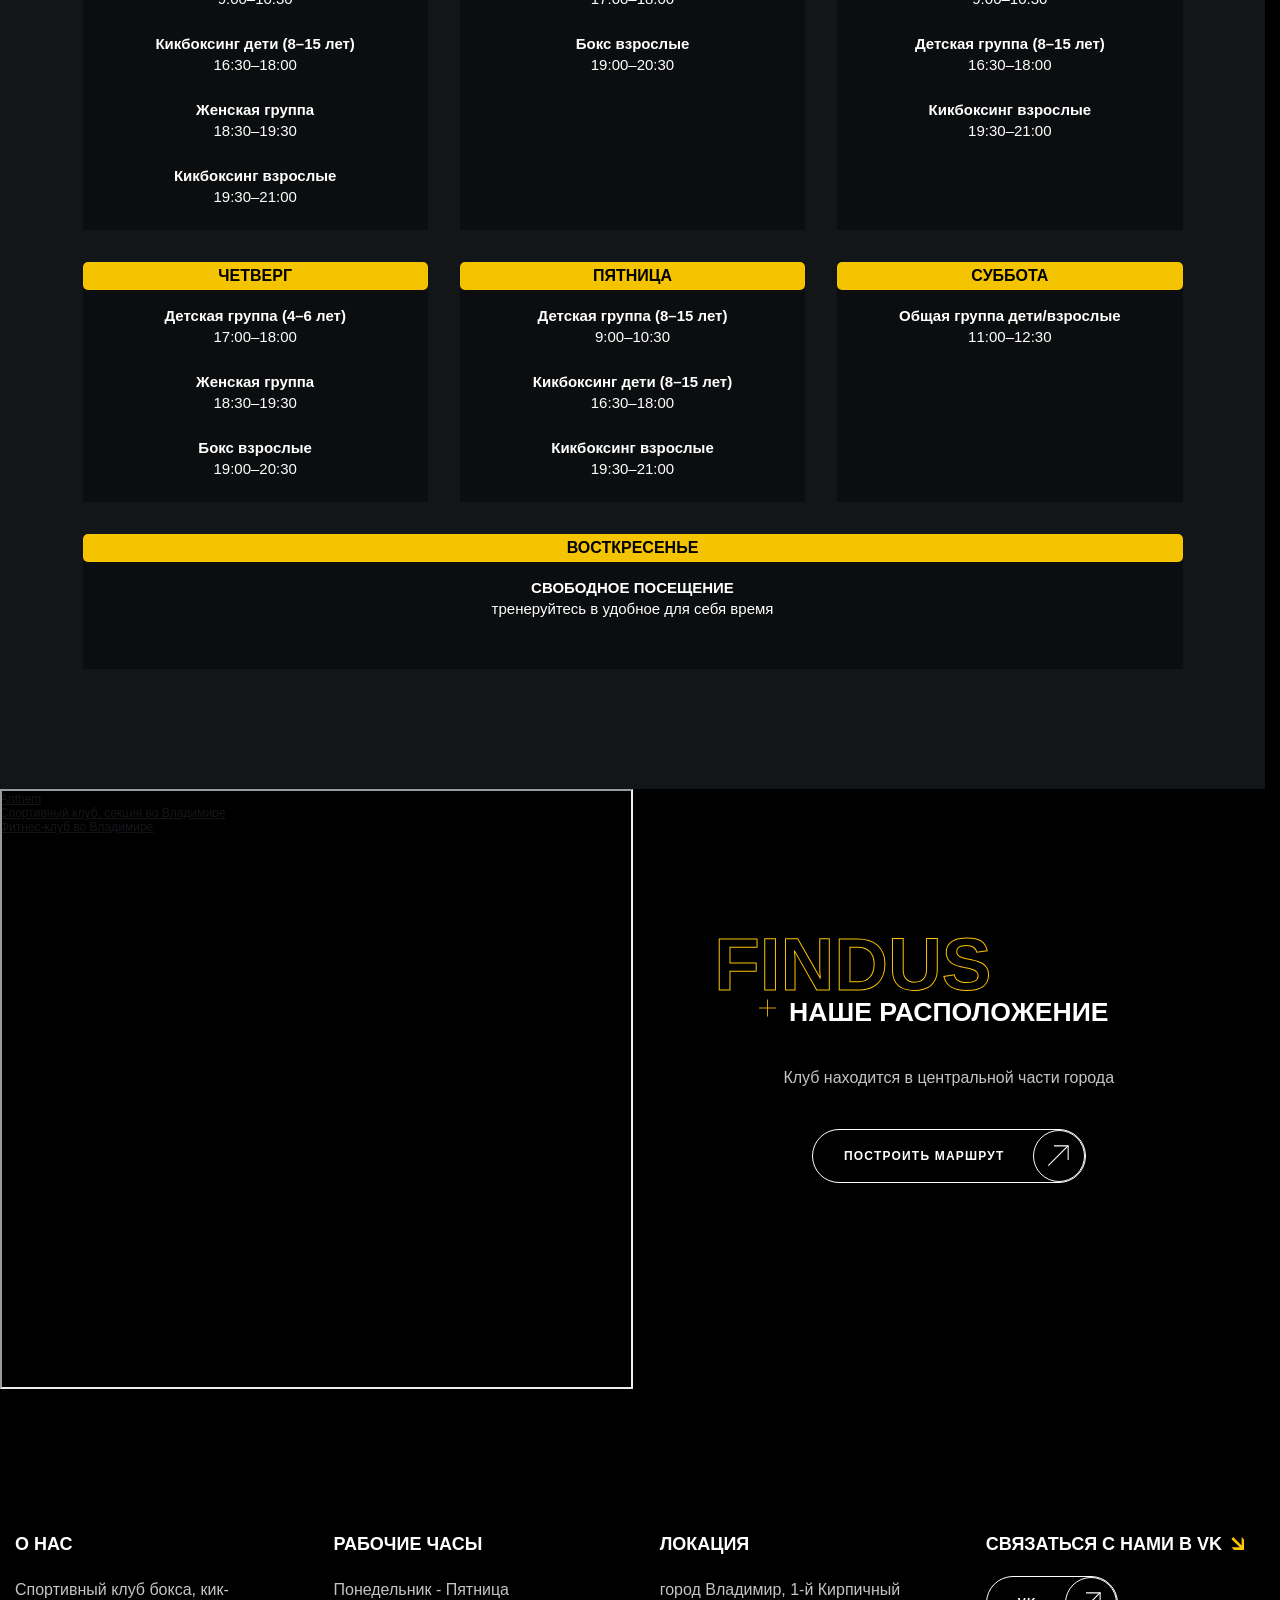
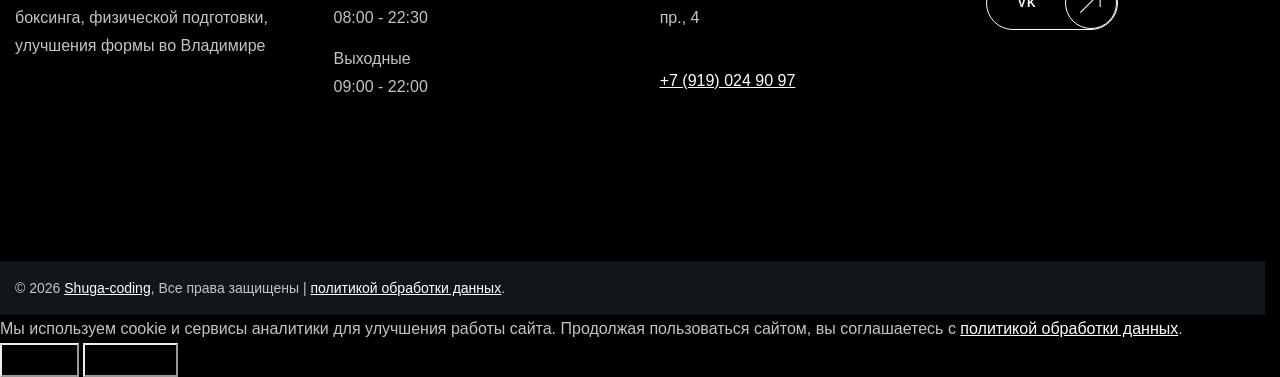
==== commit b5d4e16a: "Update index.html" ====
--- a/index.html
+++ b/index.html
@@ -332,7 +332,7 @@
           data-telegram="https://vk.me/anthem_gym_club">Подробнее</button>
         </div>
 
-        <div class="coach-card">
+        <!--<div class="coach-card">
           <div class="coach-photo">
             <img src="./images/trainers/trainer3.webp" loading="lazy" alt="Тренер Василий">
           </div>
@@ -347,7 +347,7 @@
                             Участник первенства России 2015,2016 |
                             Боец лиги хэдшот"
           data-telegram="https://vk.me/anthem_gym_club">Подробнее</button>
-        </div>
+        </div> -->
 
       </div>
     </div>
